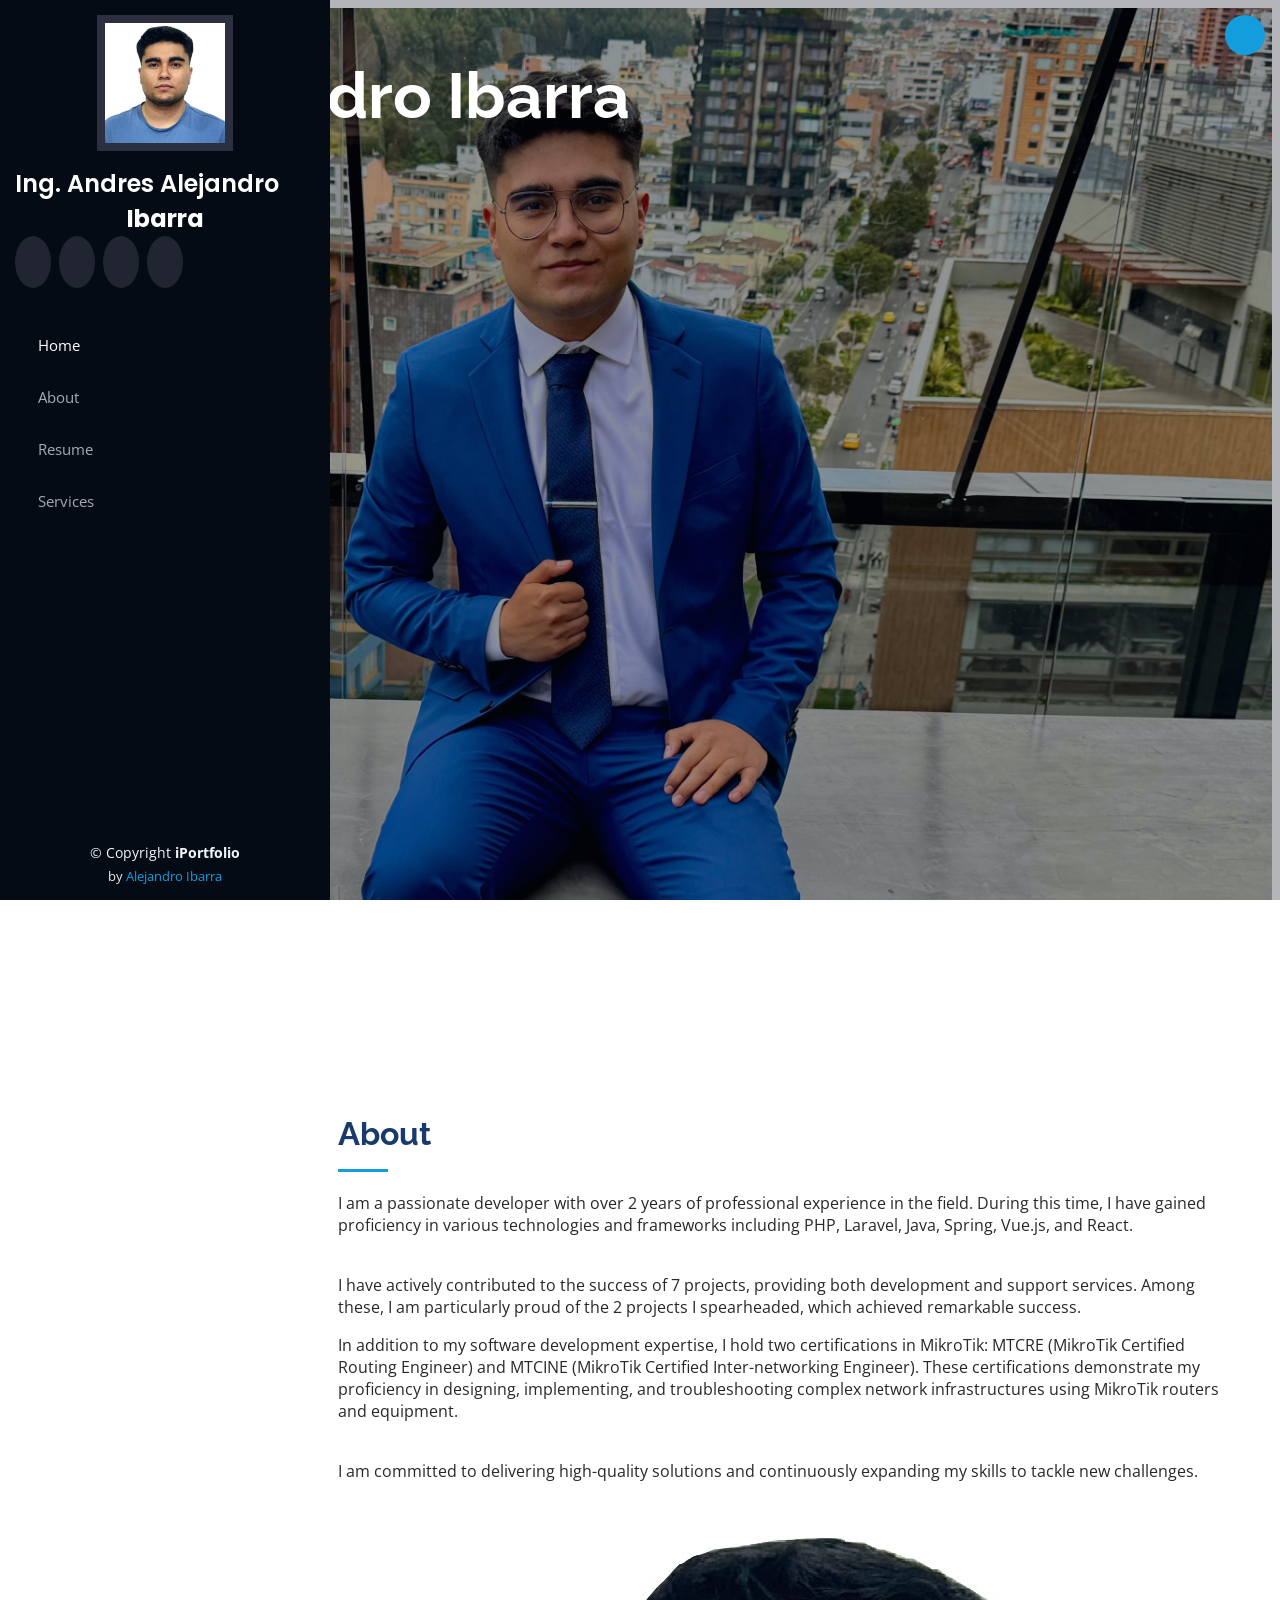
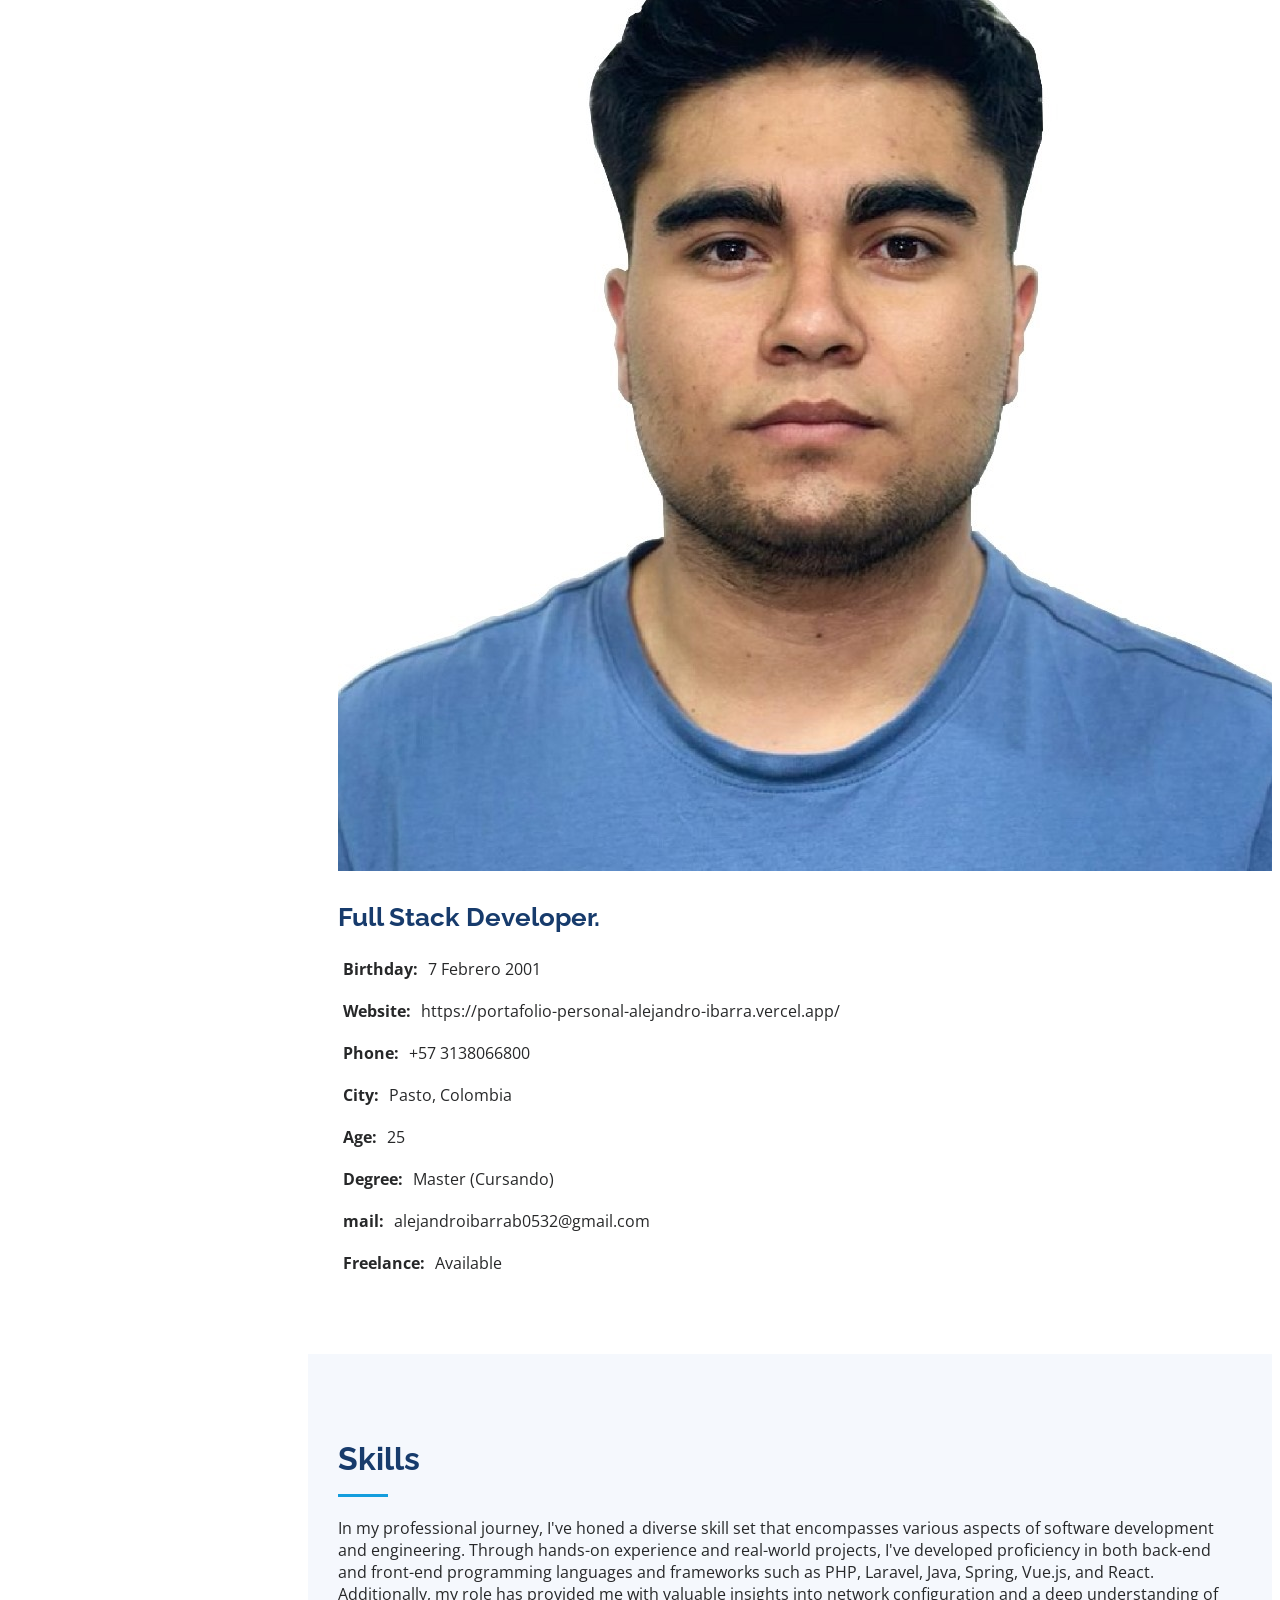
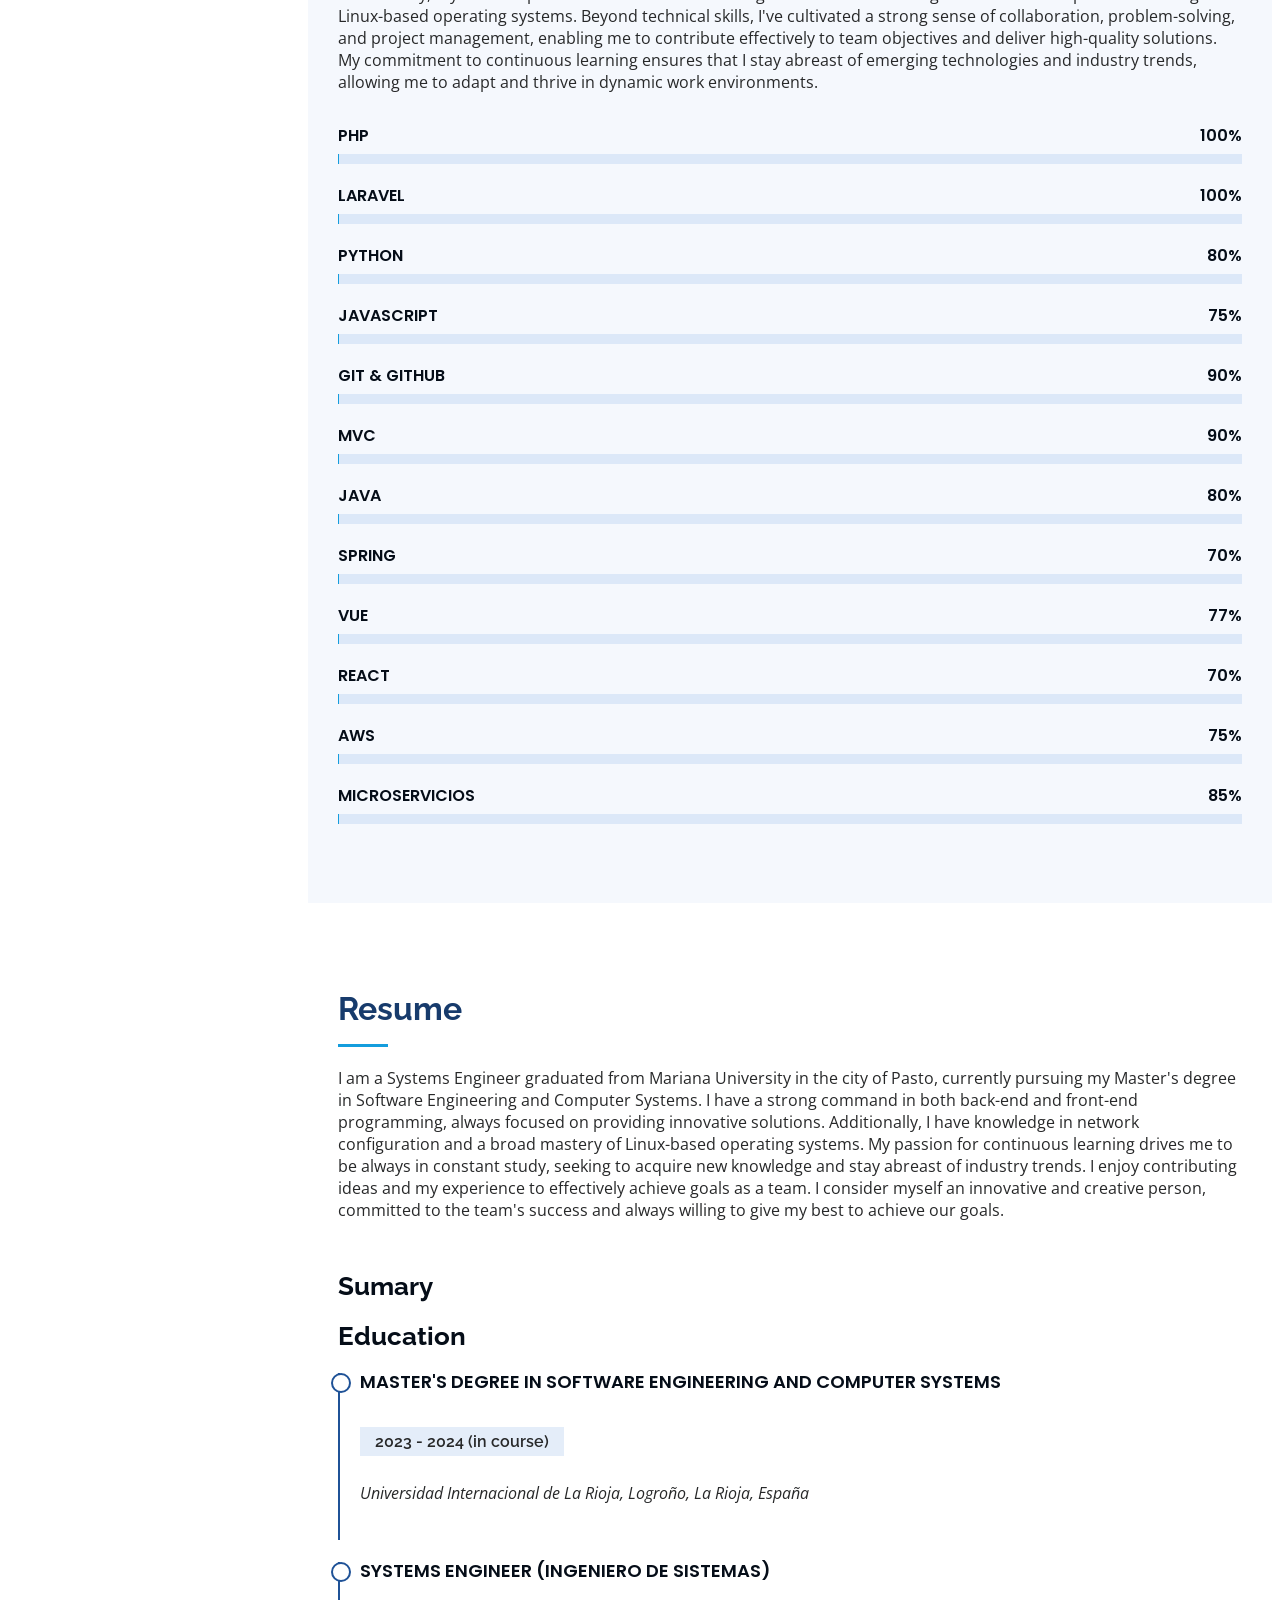
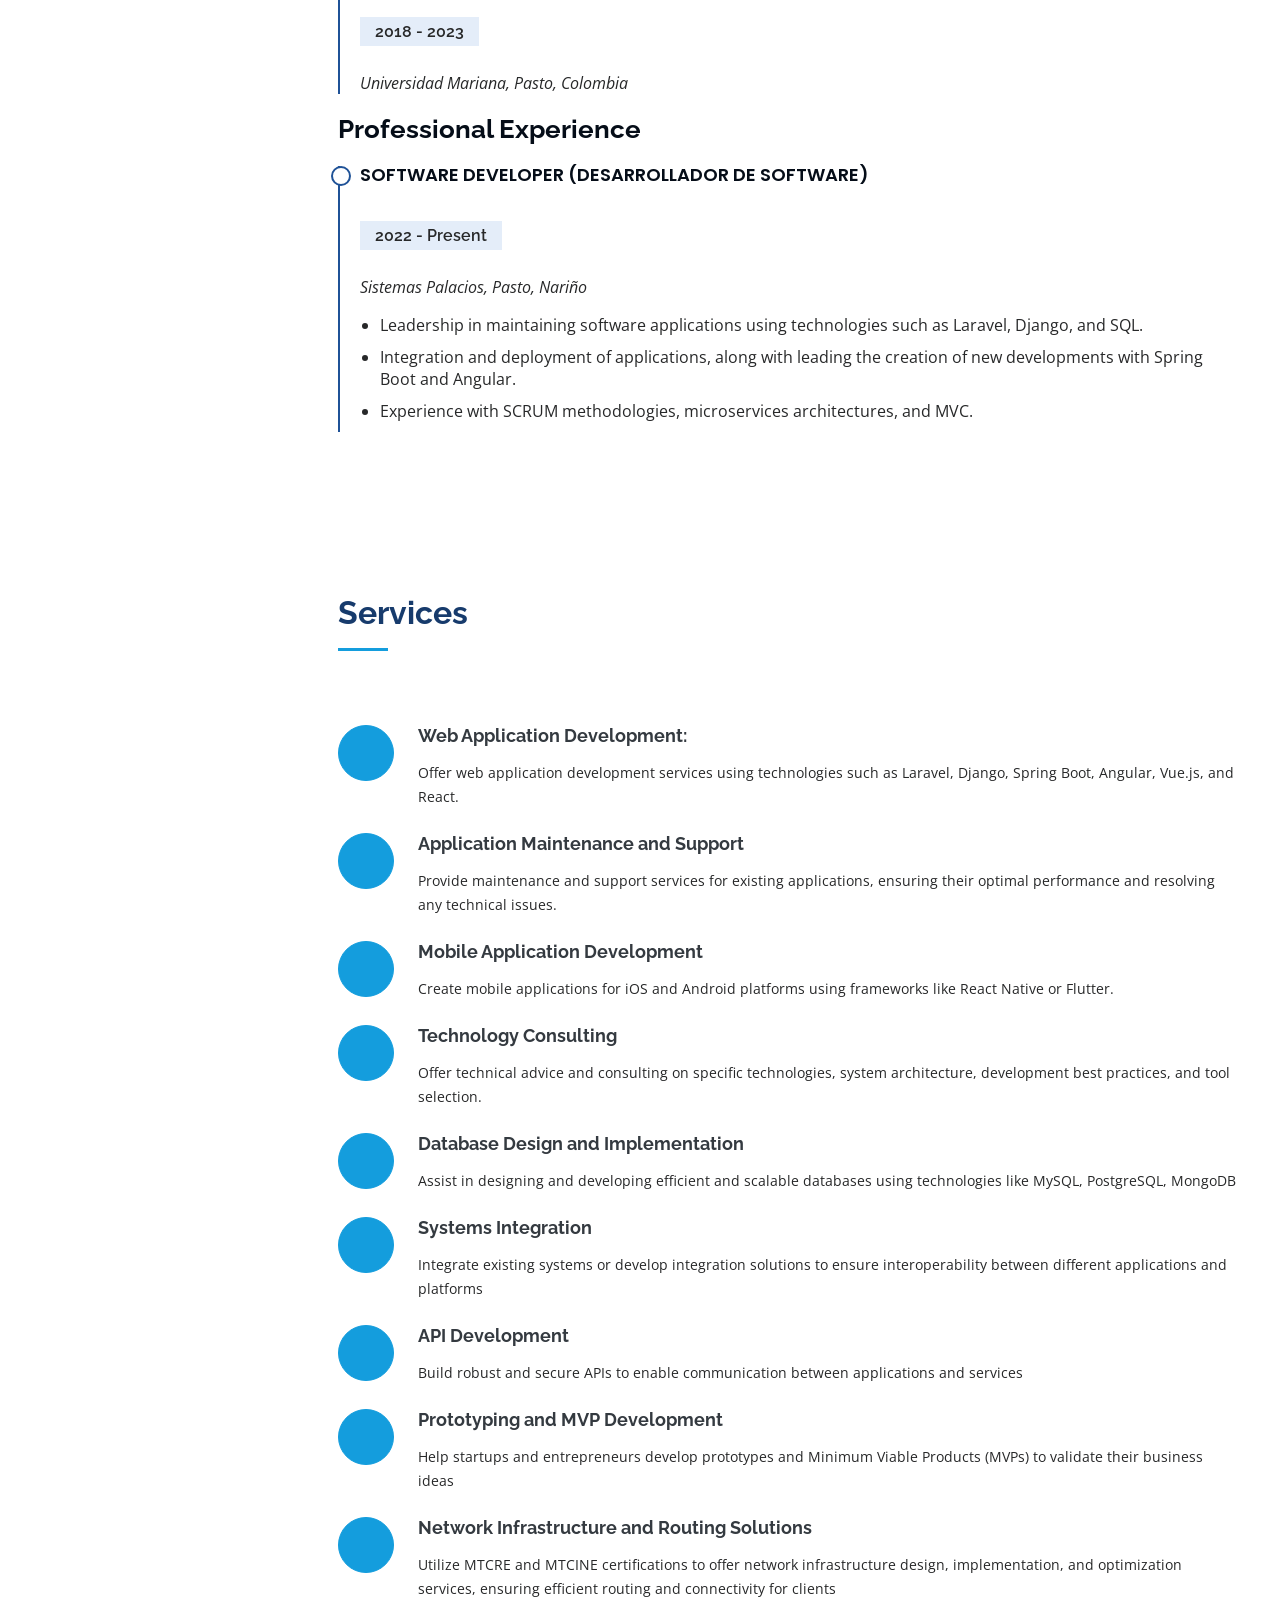
==== index.html @ dc4a52b1 "fix words in spanish, for example Systems Engineer and coment lorem impsum" ====
<!DOCTYPE html>
<html lang="en">

<head>
  <meta charset="utf-8">
  <meta content="width=device-width, initial-scale=1.0" name="viewport">

  <title>Andres Alejandro Ibarra</title>
  <meta content="Professional portfolio website for Alejandro Ibarra, showcasing his skills, experience, and services as a full-stack developer and freelancer." name="description">
  <meta content="Alejandro Ibarra, developer, freelancer, full-stack developer, software engineer, web development, mobile app development, Laravel, Django, Spring Boot, Angular, Vue.js, React, MySQL, PostgreSQL, MongoDB, network infrastructure, MTCRE, MTCINE" name="keywords">

  <!-- Favicons -->
  <link href="assets/img/favicon2.png" rel="icon">
  <link href="assets/img/apple-touch-icon.png" rel="apple-touch-icon">

  <!-- Google Fonts -->
  <link href="https://fonts.googleapis.com/css?family=Open+Sans:300,300i,400,400i,600,600i,700,700i|Raleway:300,300i,400,400i,500,500i,600,600i,700,700i|Poppins:300,300i,400,400i,500,500i,600,600i,700,700i" rel="stylesheet">

  <!-- Vendor CSS Files -->
  <link href="assets/vendor/aos/aos.css" rel="stylesheet">
  <link href="assets/vendor/bootstrap/css/bootstrap.min.css" rel="stylesheet">
  <link href="assets/vendor/bootstrap-icons/bootstrap-icons.css" rel="stylesheet">
  <link href="assets/vendor/boxicons/css/boxicons.min.css" rel="stylesheet">
  <link href="assets/vendor/glightbox/css/glightbox.min.css" rel="stylesheet">
  <link href="assets/vendor/swiper/swiper-bundle.min.css" rel="stylesheet">

  <!-- Template Main CSS File -->
  <link href="assets/css/style.css" rel="stylesheet">

  <!-- =======================================================
  * Template Name: iPortfolio
  * Updated: Jan 29 2024 with Bootstrap v5.3.2
  * Template URL: https://bootstrapmade.com/iportfolio-bootstrap-portfolio-websites-template/
  * Author: BootstrapMade.com
  * License: https://bootstrapmade.com/license/
  ======================================================== -->
</head>

<body>

  <!-- ======= Mobile nav toggle button ======= -->
  <i class="bi bi-list mobile-nav-toggle d-xl-none"></i>

  <!-- ======= Header ======= -->
  <header id="header">
    <div class="d-flex flex-column">

      <div class="profile">
        <img src="assets/img/profile-img.jpeg" alt="" class="img-fluid rounded-circle" >
        <h1 class="text-light"><a href="index.html">Ing. Andres Alejandro <strong>Ibarra</strong></a></h1>
        <div class="social-links mt-3 text-center">
          <!--links redes sociales-->
          <a href="https://www.facebook.com/alejoibarra0532/" class="facebook" target="_blank"><i class="bx bxl-facebook"></i></a>
          <a href="https://www.instagram.com/alejo_ibarra0532/" class="instagram" target="_blank"><i class="bx bxl-instagram"></i></a>
          <a href="https://wa.me/+573138066800" class="google-plus" target="_blank"><i class="bx bxl-whatsapp"></i></a>
          <a href="https://www.linkedin.com/in/andres-alejandro-ibarra-488a13262/" class="linkedin" target="_blank"><i class="bx bxl-linkedin"></i></a>
        </div>
      </div>

      <nav id="navbar" class="nav-menu navbar">
        <ul>
          <li><a href="#hero" class="nav-link scrollto active"><i class="bx bx-home"></i> <span>Home</span></a></li>
          <li><a href="#about" class="nav-link scrollto"><i class="bx bx-user"></i> <span>About</span></a></li>
          <li><a href="#resume" class="nav-link scrollto"><i class="bx bx-file-blank"></i> <span>Resume</span></a></li>

          <li><a href="#services" class="nav-link scrollto"><i class="bx bx-server"></i> <span>Services</span></a></li>

        </ul>
      </nav><!-- .nav-menu -->
    </div>
  </header><!-- End Header -->

  <!-- ======= Hero Section ======= -->
  <section id="hero" class="d-flex flex-column justify-content-center align-items-center">
    <div class="hero-container" data-aos="fade-in">
      <h1> Ing. Alejandro Ibarra</h1>
      <p>i am: <span class="typed" data-typed-items="Systems Engineer, Full Stack Developer, Freelancer, Master Ing Software"></span></p>
    </div>
  </section><!-- End Hero -->

  <main id="main">

    <!-- ======= About Section ======= -->
    <section id="about" class="about">
      <div class="container">

        <div class="section-title">
          <h2>About</h2>
          <p>I am a passionate developer with over 2 years of professional experience in the field. During this time, I have gained proficiency in various technologies and frameworks including PHP, Laravel, Java, Spring, Vue.js, and React.</p>
          <br>
          <p>I have actively contributed to the success of 7 projects, providing both development and support services. Among these, I am particularly proud of the 2 projects I spearheaded, which achieved remarkable success.</p>
          <p>In addition to my software development expertise, I hold two certifications in MikroTik: MTCRE (MikroTik Certified Routing Engineer) and MTCINE (MikroTik Certified Inter-networking Engineer). These certifications demonstrate my proficiency in designing, implementing, and troubleshooting complex network infrastructures using MikroTik routers and equipment.</p>

          <br>
          <p>I am committed to delivering high-quality solutions and continuously expanding my skills to tackle new challenges.</p>

        </div>

        <div class="row">
          <div class="col-lg-4" data-aos="fade-right">
            <img src="assets/img/profile-img.jpeg" class="img-fluid" alt="">
          </div>
          <div class="col-lg-8 pt-4 pt-lg-0 content" data-aos="fade-left">
            <h3>Full Stack Developer.</h3>
            <p class="fst-italic">

            <div class="row">
              <div class="col-lg-6">
                <ul>
                  <li><i class="bi bi-chevron-right"></i> <strong>Birthday:</strong> <span>7 Febrero 2001</span></li>
                  <li><i class="bi bi-chevron-right"></i> <strong>Website:</strong> <span>https://portafolio-personal-alejandro-ibarra.vercel.app/</span></li>
                  <li><i class="bi bi-chevron-right"></i> <strong>Phone:</strong> <span>+57 3138066800</span></li>
                  <li><i class="bi bi-chevron-right"></i> <strong>City:</strong> <span>Pasto, Colombia</span></li>
                </ul>
              </div>
              <div class="col-lg-6">
                <ul>
                  <li><i class="bi bi-chevron-right"></i> <strong>Age:</strong> <span id="age"></span></li>
                  <li><i class="bi bi-chevron-right"></i> <strong>Degree:</strong> <span>Master (Cursando)</span></li>
                  <li><i class="bi bi-chevron-right"></i> <strong>mail:</strong> <span>alejandroibarrab0532@gmail.com</span></li>
                  <li><i class="bi bi-chevron-right"></i> <strong>Freelance:</strong> <span>Available</span></li>
                </ul>
              </div>
            </div>
<!--            <p>
              Officiis eligendi itaque labore et dolorum mollitia officiis optio vero. Quisquam sunt adipisci omnis et ut. Nulla accusantium dolor incidunt officia tempore. Et eius omnis.
              Cupiditate ut dicta maxime officiis quidem quia. Sed et consectetur qui quia repellendus itaque neque. Aliquid amet quidem ut quaerat cupiditate. Ab et eum qui repellendus omnis culpa magni laudantium dolores.
            </p>-->
          </div>
        </div>

      </div>
    </section><!-- End About Section -->



    <!-- ======= Skills Section ======= -->
    <section id="skills" class="skills section-bg">
      <div class="container">

        <div class="section-title">
          <h2>Skills</h2>
          <p>In my professional journey, I've honed a diverse skill set that encompasses various aspects of software development and engineering. Through hands-on experience and real-world projects, I've developed proficiency in both back-end and front-end programming languages and frameworks such as PHP, Laravel, Java, Spring, Vue.js, and React. Additionally, my role has provided me with valuable insights into network configuration and a deep understanding of Linux-based operating systems. Beyond technical skills, I've cultivated a strong sense of collaboration, problem-solving, and project management, enabling me to contribute effectively to team objectives and deliver high-quality solutions. My commitment to continuous learning ensures that I stay abreast of emerging technologies and industry trends, allowing me to adapt and thrive in dynamic work environments.</p>
        </div>

        <div class="row skills-content">

          <div class="col-lg-6" data-aos="fade-up">

            <div class="progress">
              <span class="skill">PHP <i class="val">100%</i></span>
              <div class="progress-bar-wrap">
                <div class="progress-bar" role="progressbar" aria-valuenow="100" aria-valuemin="0" aria-valuemax="100"></div>
              </div>
            </div>

            <div class="progress">
              <span class="skill">Laravel <i class="val">100%</i></span>
              <div class="progress-bar-wrap">
                <div class="progress-bar" role="progressbar" aria-valuenow="100" aria-valuemin="0" aria-valuemax="100"></div>
              </div>
            </div>
            <div class="progress">
              <span class="skill">Python <i class="val">80%</i></span>
              <div class="progress-bar-wrap">
                <div class="progress-bar" role="progressbar" aria-valuenow="80" aria-valuemin="0" aria-valuemax="100"></div>
              </div>
            </div>

            <div class="progress">
              <span class="skill">JavaScript <i class="val">75%</i></span>
              <div class="progress-bar-wrap">
                <div class="progress-bar" role="progressbar" aria-valuenow="75" aria-valuemin="0" aria-valuemax="100"></div>
              </div>
            </div>

            <div class="progress">
              <span class="skill">GIT & GITHUB <i class="val">90%</i></span>
              <div class="progress-bar-wrap">
                <div class="progress-bar" role="progressbar" aria-valuenow="90" aria-valuemin="0" aria-valuemax="100"></div>
              </div>
            </div>

            <div class="progress">
              <span class="skill">MVC  <i class="val">90%</i></span>
              <div class="progress-bar-wrap">
                <div class="progress-bar" role="progressbar" aria-valuenow="90" aria-valuemin="0" aria-valuemax="100"></div>
              </div>
            </div>


          </div>

          <div class="col-lg-6" data-aos="fade-up" data-aos-delay="100">

            <div class="progress">
              <span class="skill">Java <i class="val">80%</i></span>
              <div class="progress-bar-wrap">
                <div class="progress-bar" role="progressbar" aria-valuenow="80" aria-valuemin="0" aria-valuemax="100"></div>
              </div>
            </div>

            <div class="progress">
              <span class="skill">Spring <i class="val">70%</i></span>
              <div class="progress-bar-wrap">
                <div class="progress-bar" role="progressbar" aria-valuenow="70" aria-valuemin="0" aria-valuemax="100"></div>
              </div>
            </div>

            <div class="progress">
              <span class="skill">VUE <i class="val">77%</i></span>
              <div class="progress-bar-wrap">
                <div class="progress-bar" role="progressbar" aria-valuenow="77" aria-valuemin="0" aria-valuemax="100"></div>
              </div>
            </div>

            <div class="progress">
              <span class="skill">React <i class="val">70%</i></span>
              <div class="progress-bar-wrap">
                <div class="progress-bar" role="progressbar" aria-valuenow="70" aria-valuemin="0" aria-valuemax="100"></div>
              </div>
            </div>

            <div class="progress">
              <span class="skill">AWS <i class="val">75%</i></span>
              <div class="progress-bar-wrap">
                <div class="progress-bar" role="progressbar" aria-valuenow="75" aria-valuemin="0" aria-valuemax="100"></div>
              </div>
            </div>

            <div class="progress">
              <span class="skill">Microservicios <i class="val">85%</i></span>
              <div class="progress-bar-wrap">
                <div class="progress-bar" role="progressbar" aria-valuenow="85" aria-valuemin="0" aria-valuemax="100"></div>
              </div>
            </div>


          </div>

        </div>

      </div>
    </section><!-- End Skills Section -->

    <!-- ======= Resume Section ======= -->
    <section id="resume" class="resume">
      <div class="container">

        <div class="section-title">
          <h2>Resume</h2>
          <p>I am a Systems Engineer graduated from Mariana University in the city of Pasto, currently pursuing my Master's degree in Software Engineering and Computer Systems. I have a strong command in both back-end and front-end programming, always focused on providing innovative solutions. Additionally, I have knowledge in network configuration and a broad mastery of Linux-based operating systems. My passion for continuous learning drives me to be always in constant study, seeking to acquire new knowledge and stay abreast of industry trends. I enjoy contributing ideas and my experience to effectively achieve goals as a team. I consider myself an innovative and creative person, committed to the team's success and always willing to give my best to achieve our goals.</p>
        </div>

        <div class="row">
          <div class="col-lg-6" data-aos="fade-up">
            <h3 class="resume-title">Sumary</h3>

            <h3 class="resume-title">Education</h3>
            <div class="resume-item">
              <h4>Master's degree in Software Engineering and Computer Systems</h4>
              <h5>2023 - 2024 (in course)</h5>
              <p><em>Universidad Internacional de La Rioja, Logroño, La Rioja, España</em></p>
<!--
              <p>Qui deserunt veniam. Et sed aliquam labore tempore sed quisquam iusto autem sit. Ea vero voluptatum qui ut dignissimos deleniti nerada porti sand markend</p>
-->
            </div>
            <div class="resume-item">
              <h4>Systems Engineer (Ingeniero de Sistemas)</h4>
              <h5>2018 - 2023</h5>
              <p><em>Universidad Mariana, Pasto, Colombia</em></p>
<!--
              <p>Quia nobis sequi est occaecati aut. Repudiandae et iusto quae reiciendis et quis Eius vel ratione eius unde vitae rerum voluptates asperiores voluptatem Earum molestiae consequatur neque etlon sader mart dila</p>
-->
            </div>
          </div>
          <div class="col-lg-6" data-aos="fade-up" data-aos-delay="100">
            <h3 class="resume-title">Professional Experience</h3>
            <div class="resume-item">
              <h4>software developer (Desarrollador de Software) </h4>
              <h5>2022 - Present</h5>
              <p><em>Sistemas Palacios, Pasto, Nariño </em></p>
              <ul>
                <li>Leadership in maintaining software applications using technologies such as Laravel, Django, and SQL.</li>
                <li>Integration and deployment of applications, along with leading the creation of new developments with Spring Boot and Angular.</li>
                <li>Experience with SCRUM methodologies, microservices architectures, and MVC.</li>
              </ul>

            </div>
<!--            <div class="resume-item">
              <h4>Graphic design specialist</h4>
              <h5>2017 - 2018</h5>
              <p><em>Stepping Stone Advertising, New York, NY</em></p>
              <ul>
                <li>Developed numerous marketing programs (logos, brochures,infographics, presentations, and advertisements).</li>
                <li>Managed up to 5 projects or tasks at a given time while under pressure</li>
                <li>Recommended and consulted with clients on the most appropriate graphic design</li>
                <li>Created 4+ design presentations and proposals a month for clients and account managers</li>
              </ul>
            </div>-->
          </div>
        </div>

      </div>
    </section><!-- End Resume Section -->


    <!-- ======= Services Section ======= -->
    <section id="services" class="services">
      <div class="container">

        <div class="section-title">
          <h2>Services</h2>
          <!--<p>Magnam dolores commodi suscipit. Necessitatibus eius consequatur ex aliquid fuga eum quidem. Sit sint consectetur velit. Quisquam quos quisquam cupiditate. Et nemo qui impedit suscipit alias ea. Quia fugiat sit in iste officiis commodi quidem hic quas.</p>-->
        </div>

        <div class="row">
          <div class="col-lg-4 col-md-6 icon-box" data-aos="fade-up">
            <div class="icon"><i class="bi bi-code-slash"></i></div>
            <h4 class="title"><a href="">Web Application Development:</a></h4>
            <p class="description">Offer web application development services using technologies such as Laravel, Django, Spring Boot, Angular, Vue.js, and React.</p>
          </div>
          <div class="col-lg-4 col-md-6 icon-box" data-aos="fade-up" data-aos-delay="100">
            <div class="icon"><i class="bi bi-tools"></i></div>
            <h4 class="title"><a href="">Application Maintenance and Support</a></h4>
            <p class="description">Provide maintenance and support services for existing applications, ensuring their optimal performance and resolving any technical issues.</p>
          </div>
          <div class="col-lg-4 col-md-6 icon-box" data-aos="fade-up" data-aos-delay="200">
            <div class="icon"><i class="bi bi-phone"></i></div>
            <h4 class="title"><a href="">Mobile Application Development</a></h4>
            <p class="description">Create mobile applications for iOS and Android platforms using frameworks like React Native or Flutter.</p>
          </div>
          <div class="col-lg-4 col-md-6 icon-box" data-aos="fade-up" data-aos-delay="300">
            <div class="icon"><i class="bi bi-cpu"></i></div>
            <h4 class="title"><a href="">Technology Consulting</a></h4>
            <p class="description">Offer technical advice and consulting on specific technologies, system architecture, development best practices, and tool selection.</p>
          </div>
          <div class="col-lg-4 col-md-6 icon-box" data-aos="fade-up" data-aos-delay="400">
            <div class="icon"><i class="bi bi-database-fill-gear"></i></div>
            <h4 class="title"><a href="">Database Design and Implementation</a></h4>
            <p class="description">Assist in designing and developing efficient and scalable databases using technologies like MySQL, PostgreSQL, MongoDB</p>
          </div>
          <div class="col-lg-4 col-md-6 icon-box" data-aos="fade-up" data-aos-delay="500">
            <div class="icon"><i class="bi bi-hdd-rack"></i></div>
            <h4 class="title"><a href="">Systems Integration</a></h4>
            <p class="description">Integrate existing systems or develop integration solutions to ensure interoperability between different applications and platforms</p>
          </div>
          <div class="col-lg-4 col-md-6 icon-box" data-aos="fade-up" data-aos-delay="500">
            <div class="icon"><i class="bi bi-gear"></i></div>
            <h4 class="title"><a href="">API Development</a></h4>
            <p class="description">Build robust and secure APIs to enable communication between applications and services</p>
          </div>
          <div class="col-lg-4 col-md-6 icon-box" data-aos="fade-up" data-aos-delay="500">
            <div class="icon"><i class="bi bi-file-earmark-code"></i></div>
            <h4 class="title"><a href="">Prototyping and MVP Development</a></h4>
            <p class="description">Help startups and entrepreneurs develop prototypes and Minimum Viable Products (MVPs) to validate their business ideas</p>
          </div>
          <div class="col-lg-4 col-md-6 icon-box" data-aos="fade-up" data-aos-delay="500">
            <div class="icon"><i class="bi bi-bezier"></i></div>
            <h4 class="title"><a href="">Network Infrastructure and Routing Solutions</a></h4>
            <p class="description">Utilize MTCRE and MTCINE certifications to offer network infrastructure design, implementation, and optimization services, ensuring efficient routing and connectivity for clients</p>
          </div>
        </div>

      </div>
    </section><!-- End Services Section -->


  </main><!-- End #main -->

  <!-- ======= Footer ======= -->
  <footer id="footer">
    <div class="container">
      <div class="copyright">
        &copy; Copyright <strong><span>iPortfolio</span></strong>
      </div>
      <div class="credits">
        <!-- All the links in the footer should remain intact. -->
        <!-- You can delete the links only if you purchased the pro version. -->
        <!-- Licensing information: https://bootstrapmade.com/license/ -->
        <!-- Purchase the pro version with working PHP/AJAX contact form: https://bootstrapmade.com/iportfolio-bootstrap-portfolio-websites-template/ -->
         by <a href="#">Alejandro Ibarra</a>
      </div>
    </div>
  </footer><!-- End  Footer -->

  <a href="#" class="back-to-top d-flex align-items-center justify-content-center"><i class="bi bi-arrow-up-short"></i></a>

  <!-- Vendor JS Files -->
  <script src="assets/vendor/purecounter/purecounter_vanilla.js"></script>
  <script src="assets/vendor/aos/aos.js"></script>
  <script src="assets/vendor/bootstrap/js/bootstrap.bundle.min.js"></script>
  <script src="assets/vendor/glightbox/js/glightbox.min.js"></script>
  <script src="assets/vendor/isotope-layout/isotope.pkgd.min.js"></script>
  <script src="assets/vendor/swiper/swiper-bundle.min.js"></script>
  <script src="assets/vendor/typed.js/typed.umd.js"></script>
  <script src="assets/vendor/waypoints/noframework.waypoints.js"></script>
  <script src="assets/vendor/php-email-form/validate.js"></script>

  <!-- Template Main JS File -->
  <script src="assets/js/main.js"></script>
  <script src="assets/js/operations.js"></script>


</body>

</html>
---- assets/css/style.css ----
/**
* Template Name: iPortfolio
* Updated: Jan 29 2024 with Bootstrap v5.3.2
* Template URL: https://bootstrapmade.com/iportfolio-bootstrap-portfolio-websites-template/
* Author: BootstrapMade.com
* License: https://bootstrapmade.com/license/
*/

/*--------------------------------------------------------------
# General
--------------------------------------------------------------*/
body {
  font-family: "Open Sans", sans-serif;
  color: #272829;
}

a {
  color: #149ddd;
  text-decoration: none;
}

a:hover {
  color: #37b3ed;
  text-decoration: none;
}

h1,
h2,
h3,
h4,
h5,
h6 {
  font-family: "Raleway", sans-serif;
}

/*--------------------------------------------------------------
# Back to top button
--------------------------------------------------------------*/
.back-to-top {
  position: fixed;
  visibility: hidden;
  opacity: 0;
  right: 15px;
  bottom: 15px;
  z-index: 996;
  background: #149ddd;
  width: 40px;
  height: 40px;
  border-radius: 50px;
  transition: all 0.4s;
}

.back-to-top i {
  font-size: 28px;
  color: #fff;
  line-height: 0;
}

.back-to-top:hover {
  background: #2eafec;
  color: #fff;
}

.back-to-top.active {
  visibility: visible;
  opacity: 1;
}

/*--------------------------------------------------------------
# Header
--------------------------------------------------------------*/
#header {
  position: fixed;
  top: 0;
  left: 0;
  bottom: 0;
  width: 300px;
  transition: all ease-in-out 0.5s;
  z-index: 9997;
  transition: all 0.5s;
  padding: 0 15px;
  background: #040b14;
  overflow-y: auto;
}



#header .profile img {
  margin: 15px auto;
  display: block;
  width: 120px;
  border: 8px solid #2c2f3f;

}

#header .profile h1 {
  font-size: 24px;
  margin: 0;
  padding: 0;
  font-weight: 600;
  -moz-text-align-last: center;
  text-align-last: center;
  font-family: "Poppins", sans-serif;

}

#header .profile h1 a,
#header .profile h1 a:hover {
  color: #fff;
  text-decoration: none;
}

#header .profile .social-links a {
  font-size: 18px;
  display: inline-block;
  background: #212431;
  color: #fff;
  line-height: 1;
  padding: 8px 0;
  margin-right: 4px;
  border-radius: 50%;
  text-align: center;
  width: 36px;
  height: 36px;
  transition: 0.3s;

}

#header .profile .social-links a:hover {
  background: #149ddd;
  color: #fff;
  text-decoration: none;
}

#main {
  margin-left: 300px;
}

.container,
.container-fluid {
  padding-left: 30px;
  padding-right: 30px;
}

@media (max-width: 1199px) {
  #header {
    left: -300px;
  }

  #main {
    margin-left: 0;
  }

  .container,
  .container-fluid {
    padding-left: 12px;
    padding-right: 12px;
  }
}

/*--------------------------------------------------------------
# Navigation Menu
--------------------------------------------------------------*/
/* Desktop Navigation */
.nav-menu {
  padding: 30px 0 0 0;
}

.nav-menu * {
  margin: 0;
  padding: 0;
  list-style: none;
}

.nav-menu>ul>li {
  position: relative;
  white-space: nowrap;
}

.nav-menu a,
.nav-menu a:focus {
  display: flex;
  align-items: center;
  color: #a8a9b4;
  padding: 12px 15px;
  margin-bottom: 8px;
  transition: 0.3s;
  font-size: 15px;
}

.nav-menu a i,
.nav-menu a:focus i {
  font-size: 24px;
  padding-right: 8px;
  color: #6f7180;
}

.nav-menu a:hover,
.nav-menu .active,
.nav-menu .active:focus,
.nav-menu li:hover>a {
  text-decoration: none;
  color: #fff;
}

.nav-menu a:hover i,
.nav-menu .active i,
.nav-menu .active:focus i,
.nav-menu li:hover>a i {
  color: #149ddd;
}

/* Mobile Navigation */
.mobile-nav-toggle {
  position: fixed;
  right: 15px;
  top: 15px;
  z-index: 9998;
  border: 0;
  font-size: 24px;
  transition: all 0.4s;
  outline: none !important;
  background-color: #149ddd;
  color: #fff;
  width: 40px;
  height: 40px;
  display: inline-flex;
  align-items: center;
  justify-content: center;
  line-height: 0;
  border-radius: 50px;
  cursor: pointer;
}

.mobile-nav-active {
  overflow: hidden;
}

.mobile-nav-active #header {
  left: 0;
}

/*--------------------------------------------------------------
# Hero Section
--------------------------------------------------------------*/
#hero {
  width: 100%;
  height: 100vh;
  background: url("../img/hero-bg.jpeg") top center;
  background-size: cover;

}

#hero:before {
  content: "";
  background: rgba(5, 13, 24, 0.3);
  position: absolute;
  bottom: 0;
  top: 0;
  left: 0;
  right: 0;
  z-index: 1;
}

#hero .hero-container {
  position: relative;
  z-index: 2;
  min-width: 300px;
}

#hero h1 {
  margin: 0 0 10px 0;
  font-size: 64px;
  font-weight: 700;
  line-height: 56px;
  color: #fff;
}

#hero p {
  color: #fff;
  margin-bottom: 50px;
  font-size: 26px;
  font-family: "Poppins", sans-serif;
}

#hero p span {
  color: #fff;
  padding-bottom: 4px;
  letter-spacing: 1px;
  border-bottom: 3px solid #149ddd;
}

@media (min-width: 1024px) {
  #hero {
    background-attachment: fixed;
  }
}

@media (max-width: 768px) {
  #hero h1 {
    font-size: 28px;
    line-height: 36px;
  }

  #hero h2 {
    font-size: 18px;
    line-height: 24px;
    margin-bottom: 30px;
  }
}

/*--------------------------------------------------------------
# Sections General
--------------------------------------------------------------*/
section {
  padding: 60px 0;
  overflow: hidden;
}

.section-bg {
  background: #f5f8fd;
}

.section-title {
  padding-bottom: 30px;
}

.section-title h2 {
  font-size: 32px;
  font-weight: bold;
  margin-bottom: 20px;
  padding-bottom: 20px;
  position: relative;
  color: #173b6c;
}

.section-title h2::after {
  content: "";
  position: absolute;
  display: block;
  width: 50px;
  height: 3px;
  background: #149ddd;
  bottom: 0;
  left: 0;
}

.section-title p {
  margin-bottom: 0;
}

/*--------------------------------------------------------------
# About
--------------------------------------------------------------*/
.about .content h3 {
  font-weight: 700;
  font-size: 26px;
  color: #173b6c;
}

.about .content ul {
  list-style: none;
  padding: 0;
}

.about .content ul li {
  margin-bottom: 20px;
  display: flex;
  align-items: center;
}

.about .content ul strong {
  margin-right: 10px;
}

.about .content ul i {
  font-size: 16px;
  margin-right: 5px;
  color: #149ddd;
  line-height: 0;
}

.about .content p:last-child {
  margin-bottom: 0;
}

/*--------------------------------------------------------------
# Facts
--------------------------------------------------------------*/
.facts {
  padding-bottom: 30px;
}

.facts .count-box {
  padding: 30px;
  width: 100%;
}

.facts .count-box i {
  display: block;
  font-size: 44px;
  color: #149ddd;
  float: left;
  line-height: 0;
}

.facts .count-box span {
  font-size: 48px;
  line-height: 40px;
  display: block;
  font-weight: 700;
  color: #050d18;
  margin-left: 60px;
}

.facts .count-box p {
  padding: 15px 0 0 0;
  margin: 0 0 0 60px;
  font-family: "Raleway", sans-serif;
  font-size: 14px;
  color: #122f57;
}

.facts .count-box a {
  font-weight: 600;
  display: block;
  margin-top: 20px;
  color: #122f57;
  font-size: 15px;
  font-family: "Poppins", sans-serif;
  transition: ease-in-out 0.3s;
}

.facts .count-box a:hover {
  color: #1f5297;
}

/*--------------------------------------------------------------
# Akills
--------------------------------------------------------------*/
.skills .progress {
  height: 60px;
  display: block;
  background: none;
  border-radius: 0;
}

.skills .progress .skill {
  padding: 0;
  margin: 0 0 6px 0;
  text-transform: uppercase;
  display: block;
  font-weight: 600;
  font-family: "Poppins", sans-serif;
  color: #050d18;
}

.skills .progress .skill .val {
  float: right;
  font-style: normal;
}

.skills .progress-bar-wrap {
  background: #dce8f8;
  height: 10px;
}

.skills .progress-bar {
  width: 1px;
  height: 10px;
  transition: 0.9s;
  background-color: #149ddd;
}

/*--------------------------------------------------------------
# Resume
--------------------------------------------------------------*/
.resume .resume-title {
  font-size: 26px;
  font-weight: 700;
  margin-top: 20px;
  margin-bottom: 20px;
  color: #050d18;
}

.resume .resume-item {
  padding: 0 0 20px 20px;
  margin-top: -2px;
  border-left: 2px solid #1f5297;
  position: relative;
}

.resume .resume-item h4 {
  line-height: 18px;
  font-size: 18px;
  font-weight: 600;
  text-transform: uppercase;
  font-family: "Poppins", sans-serif;
  color: #050d18;
  margin-bottom: 10px;
}

.resume .resume-item h5 {
  font-size: 16px;
  background: #e4edf9;
  padding: 5px 15px;
  display: inline-block;
  font-weight: 600;
  margin-bottom: 10px;
}

.resume .resume-item ul {
  padding-left: 20px;
}

.resume .resume-item ul li {
  padding-bottom: 10px;
}

.resume .resume-item:last-child {
  padding-bottom: 0;
}

.resume .resume-item::before {
  content: "";
  position: absolute;
  width: 16px;
  height: 16px;
  border-radius: 50px;
  left: -9px;
  top: 0;
  background: #fff;
  border: 2px solid #1f5297;
}

/*--------------------------------------------------------------
# Portfolio
--------------------------------------------------------------*/
.portfolio .portfolio-item {
  margin-bottom: 30px;
}

.portfolio #portfolio-flters {
  padding: 0;
  margin: 0 auto 35px auto;
  list-style: none;
  text-align: center;
  background: #fff;
  border-radius: 50px;
  padding: 2px 15px;
}

.portfolio #portfolio-flters li {
  cursor: pointer;
  display: inline-block;
  padding: 10px 15px 8px 15px;
  font-size: 14px;
  font-weight: 600;
  line-height: 1;
  text-transform: uppercase;
  color: #272829;
  margin-bottom: 5px;
  transition: all 0.3s ease-in-out;
}

.portfolio #portfolio-flters li:hover,
.portfolio #portfolio-flters li.filter-active {
  color: #149ddd;
}

.portfolio #portfolio-flters li:last-child {
  margin-right: 0;
}

.portfolio .portfolio-wrap {
  transition: 0.3s;
  position: relative;
  overflow: hidden;
  z-index: 1;
}

.portfolio .portfolio-wrap::before {
  content: "";
  background: rgba(255, 255, 255, 0.5);
  position: absolute;
  left: 0;
  right: 0;
  top: 0;
  bottom: 0;
  transition: all ease-in-out 0.3s;
  z-index: 2;
  opacity: 0;
}

.portfolio .portfolio-wrap .portfolio-links {
  opacity: 1;
  left: 0;
  right: 0;
  bottom: -60px;
  z-index: 3;
  position: absolute;
  transition: all ease-in-out 0.3s;
  display: flex;
  justify-content: center;
}

.portfolio .portfolio-wrap .portfolio-links a {
  color: #fff;
  font-size: 28px;
  text-align: center;
  background: rgba(20, 157, 221, 0.75);
  transition: 0.3s;
  width: 50%;
}

.portfolio .portfolio-wrap .portfolio-links a:hover {
  background: rgba(20, 157, 221, 0.95);
}

.portfolio .portfolio-wrap .portfolio-links a+a {
  border-left: 1px solid #37b3ed;
}

.portfolio .portfolio-wrap:hover::before {
  top: 0;
  left: 0;
  right: 0;
  bottom: 0;
  opacity: 1;
}

.portfolio .portfolio-wrap:hover .portfolio-links {
  opacity: 1;
  bottom: 0;
}

/*--------------------------------------------------------------
# Portfolio Details
--------------------------------------------------------------*/
.portfolio-details {
  padding-top: 40px;
}

.portfolio-details .portfolio-details-slider img {
  width: 100%;
}

.portfolio-details .portfolio-details-slider .swiper-pagination {
  margin-top: 20px;
  position: relative;
}

.portfolio-details .portfolio-details-slider .swiper-pagination .swiper-pagination-bullet {
  width: 12px;
  height: 12px;
  background-color: #fff;
  opacity: 1;
  border: 1px solid #149ddd;
}

.portfolio-details .portfolio-details-slider .swiper-pagination .swiper-pagination-bullet-active {
  background-color: #149ddd;
}

.portfolio-details .portfolio-info {
  padding: 30px;
  box-shadow: 0px 0 30px rgba(5, 13, 24, 0.08);
}

.portfolio-details .portfolio-info h3 {
  font-size: 22px;
  font-weight: 700;
  margin-bottom: 20px;
  padding-bottom: 20px;
  border-bottom: 1px solid #eee;
}

.portfolio-details .portfolio-info ul {
  list-style: none;
  padding: 0;
  font-size: 15px;
}

.portfolio-details .portfolio-info ul li+li {
  margin-top: 10px;
}

.portfolio-details .portfolio-description {
  padding-top: 30px;
}

.portfolio-details .portfolio-description h2 {
  font-size: 26px;
  font-weight: 700;
  margin-bottom: 20px;
}

.portfolio-details .portfolio-description p {
  padding: 0;
}

/*--------------------------------------------------------------
# Services
--------------------------------------------------------------*/
.services .icon-box {
  margin-bottom: 20px;
}

.services .icon {
  float: left;
  display: flex;
  align-items: center;
  justify-content: center;
  width: 54px;
  height: 54px;
  background: #149ddd;
  border-radius: 50%;
  transition: 0.5s;
  border: 1px solid #149ddd;
}

.services .icon i {
  color: #fff;
  font-size: 24px;
  line-height: 0;
}

.services .icon-box:hover .icon {
  background: #fff;
}

.services .icon-box:hover .icon i {
  color: #149ddd;
}

.services .title {
  margin-left: 80px;
  font-weight: 700;
  margin-bottom: 15px;
  font-size: 18px;
}

.services .title a {
  color: #343a40;
}

.services .title a:hover {
  color: #149ddd;
}

.services .description {
  margin-left: 80px;
  line-height: 24px;
  font-size: 14px;
}

/*--------------------------------------------------------------
# Testimonials
--------------------------------------------------------------*/
.testimonials .testimonials-carousel,
.testimonials .testimonials-slider {
  overflow: hidden;
}

.testimonials .testimonial-item {
  box-sizing: content-box;
  text-align: center;
  min-height: 320px;
}

.testimonials .testimonial-item .testimonial-img {
  width: 90px;
  border-radius: 50%;
  margin: 0 auto;
}

.testimonials .testimonial-item h3 {
  font-size: 18px;
  font-weight: bold;
  margin: 10px 0 5px 0;
  color: #111;
}

.testimonials .testimonial-item h4 {
  font-size: 14px;
  color: #999;
  margin: 0;
}

.testimonials .testimonial-item .quote-icon-left,
.testimonials .testimonial-item .quote-icon-right {
  color: #c3e8fa;
  font-size: 26px;
}

.testimonials .testimonial-item .quote-icon-left {
  display: inline-block;
  left: -5px;
  position: relative;
}

.testimonials .testimonial-item .quote-icon-right {
  display: inline-block;
  right: -5px;
  position: relative;
  top: 10px;
}

.testimonials .testimonial-item p {
  font-style: italic;
  margin: 0 15px 15px 15px;
  padding: 20px;
  background: #fff;
  position: relative;
  margin-bottom: 35px;
  border-radius: 6px;
  box-shadow: 0px 2px 15px rgba(0, 0, 0, 0.1);
}

.testimonials .testimonial-item p::after {
  content: "";
  width: 0;
  height: 0;
  border-top: 20px solid #fff;
  border-right: 20px solid transparent;
  border-left: 20px solid transparent;
  position: absolute;
  bottom: -20px;
  left: calc(50% - 20px);
}

.testimonials .swiper-pagination {
  margin-top: 20px;
  position: relative;
}

.testimonials .swiper-pagination .swiper-pagination-bullet {
  width: 12px;
  height: 12px;
  background-color: #fff;
  opacity: 1;
  border: 1px solid #149ddd;
}

.testimonials .swiper-pagination .swiper-pagination-bullet-active {
  background-color: #149ddd;
}

/*--------------------------------------------------------------
# Contact
--------------------------------------------------------------*/
.contact {
  padding-bottom: 130px;
}

.contact .info {
  padding: 30px;
  background: #fff;
  width: 100%;
  box-shadow: 0 0 24px 0 rgba(0, 0, 0, 0.12);
}

.contact .info i {
  font-size: 20px;
  color: #149ddd;
  float: left;
  width: 44px;
  height: 44px;
  background: #dff3fc;
  display: flex;
  justify-content: center;
  align-items: center;
  border-radius: 50px;
  transition: all 0.3s ease-in-out;
}

.contact .info h4 {
  padding: 0 0 0 60px;
  font-size: 22px;
  font-weight: 600;
  margin-bottom: 5px;
  color: #050d18;
}

.contact .info p {
  padding: 0 0 10px 60px;
  margin-bottom: 20px;
  font-size: 14px;
  color: #173b6c;
}

.contact .info .email p {
  padding-top: 5px;
}

.contact .info .social-links {
  padding-left: 60px;
}

.contact .info .social-links a {
  font-size: 18px;
  display: inline-block;
  background: #333;
  color: #fff;
  line-height: 1;
  padding: 8px 0;
  border-radius: 50%;
  text-align: center;
  width: 36px;
  height: 36px;
  transition: 0.3s;
  margin-right: 10px;
}

.contact .info .social-links a:hover {
  background: #149ddd;
  color: #fff;
}

.contact .info .email:hover i,
.contact .info .address:hover i,
.contact .info .phone:hover i {
  background: #149ddd;
  color: #fff;
}

.contact .php-email-form {
  width: 100%;
  padding: 30px;
  background: #fff;
  box-shadow: 0 0 24px 0 rgba(0, 0, 0, 0.12);
}

.contact .php-email-form .form-group {
  padding-bottom: 8px;
}

.contact .php-email-form .validate {
  display: none;
  color: red;
  margin: 0 0 15px 0;
  font-weight: 400;
  font-size: 13px;
}

.contact .php-email-form .error-message {
  display: none;
  color: #fff;
  background: #ed3c0d;
  text-align: left;
  padding: 15px;
  font-weight: 600;
}

.contact .php-email-form .error-message br+br {
  margin-top: 25px;
}

.contact .php-email-form .sent-message {
  display: none;
  color: #fff;
  background: #18d26e;
  text-align: center;
  padding: 15px;
  font-weight: 600;
}

.contact .php-email-form .loading {
  display: none;
  background: #fff;
  text-align: center;
  padding: 15px;
}

.contact .php-email-form .loading:before {
  content: "";
  display: inline-block;
  border-radius: 50%;
  width: 24px;
  height: 24px;
  margin: 0 10px -6px 0;
  border: 3px solid #18d26e;
  border-top-color: #eee;
  animation: animate-loading 1s linear infinite;
}

.contact .php-email-form .form-group {
  margin-bottom: 15px;
}

.contact .php-email-form label {
  padding-bottom: 8px;
}

.contact .php-email-form input,
.contact .php-email-form textarea {
  border-radius: 0;
  box-shadow: none;
  font-size: 14px;
}

.contact .php-email-form input {
  height: 44px;
}

.contact .php-email-form textarea {
  padding: 10px 15px;
}

.contact .php-email-form button[type=submit] {
  background: #149ddd;
  border: 0;
  padding: 10px 24px;
  color: #fff;
  transition: 0.4s;
  border-radius: 4px;
}

.contact .php-email-form button[type=submit]:hover {
  background: #37b3ed;
}

@keyframes animate-loading {
  0% {
    transform: rotate(0deg);
  }

  100% {
    transform: rotate(360deg);
  }
}

/*--------------------------------------------------------------
# Breadcrumbs
--------------------------------------------------------------*/
.breadcrumbs {
  padding: 20px 0;
  background: #f9f9f9;
}

.breadcrumbs h2 {
  font-size: 26px;
  font-weight: 300;
}

.breadcrumbs ol {
  display: flex;
  flex-wrap: wrap;
  list-style: none;
  padding: 0;
  margin: 0;
  font-size: 15px;
}

.breadcrumbs ol li+li {
  padding-left: 10px;
}

.breadcrumbs ol li+li::before {
  display: inline-block;
  padding-right: 10px;
  color: #0e2442;
  content: "/";
}

@media (max-width: 768px) {
  .breadcrumbs .d-flex {
    display: block !important;
  }

  .breadcrumbs ol {
    display: block;
  }

  .breadcrumbs ol li {
    display: inline-block;
  }
}

/*--------------------------------------------------------------
# Footer
--------------------------------------------------------------*/
#footer {
  padding: 15px;
  color: #f4f6fd;
  font-size: 14px;
  position: fixed;
  left: 0;
  bottom: 0;
  width: 300px;
  z-index: 9999;
  background: #040b14;
}

#footer .copyright {
  text-align: center;
}

#footer .credits {
  padding-top: 5px;
  text-align: center;
  font-size: 13px;
  color: #eaebf0;
}

@media (max-width: 1199px) {
  #footer {
    position: static;
    width: auto;
    padding-right: 20px 15px;
  }
}
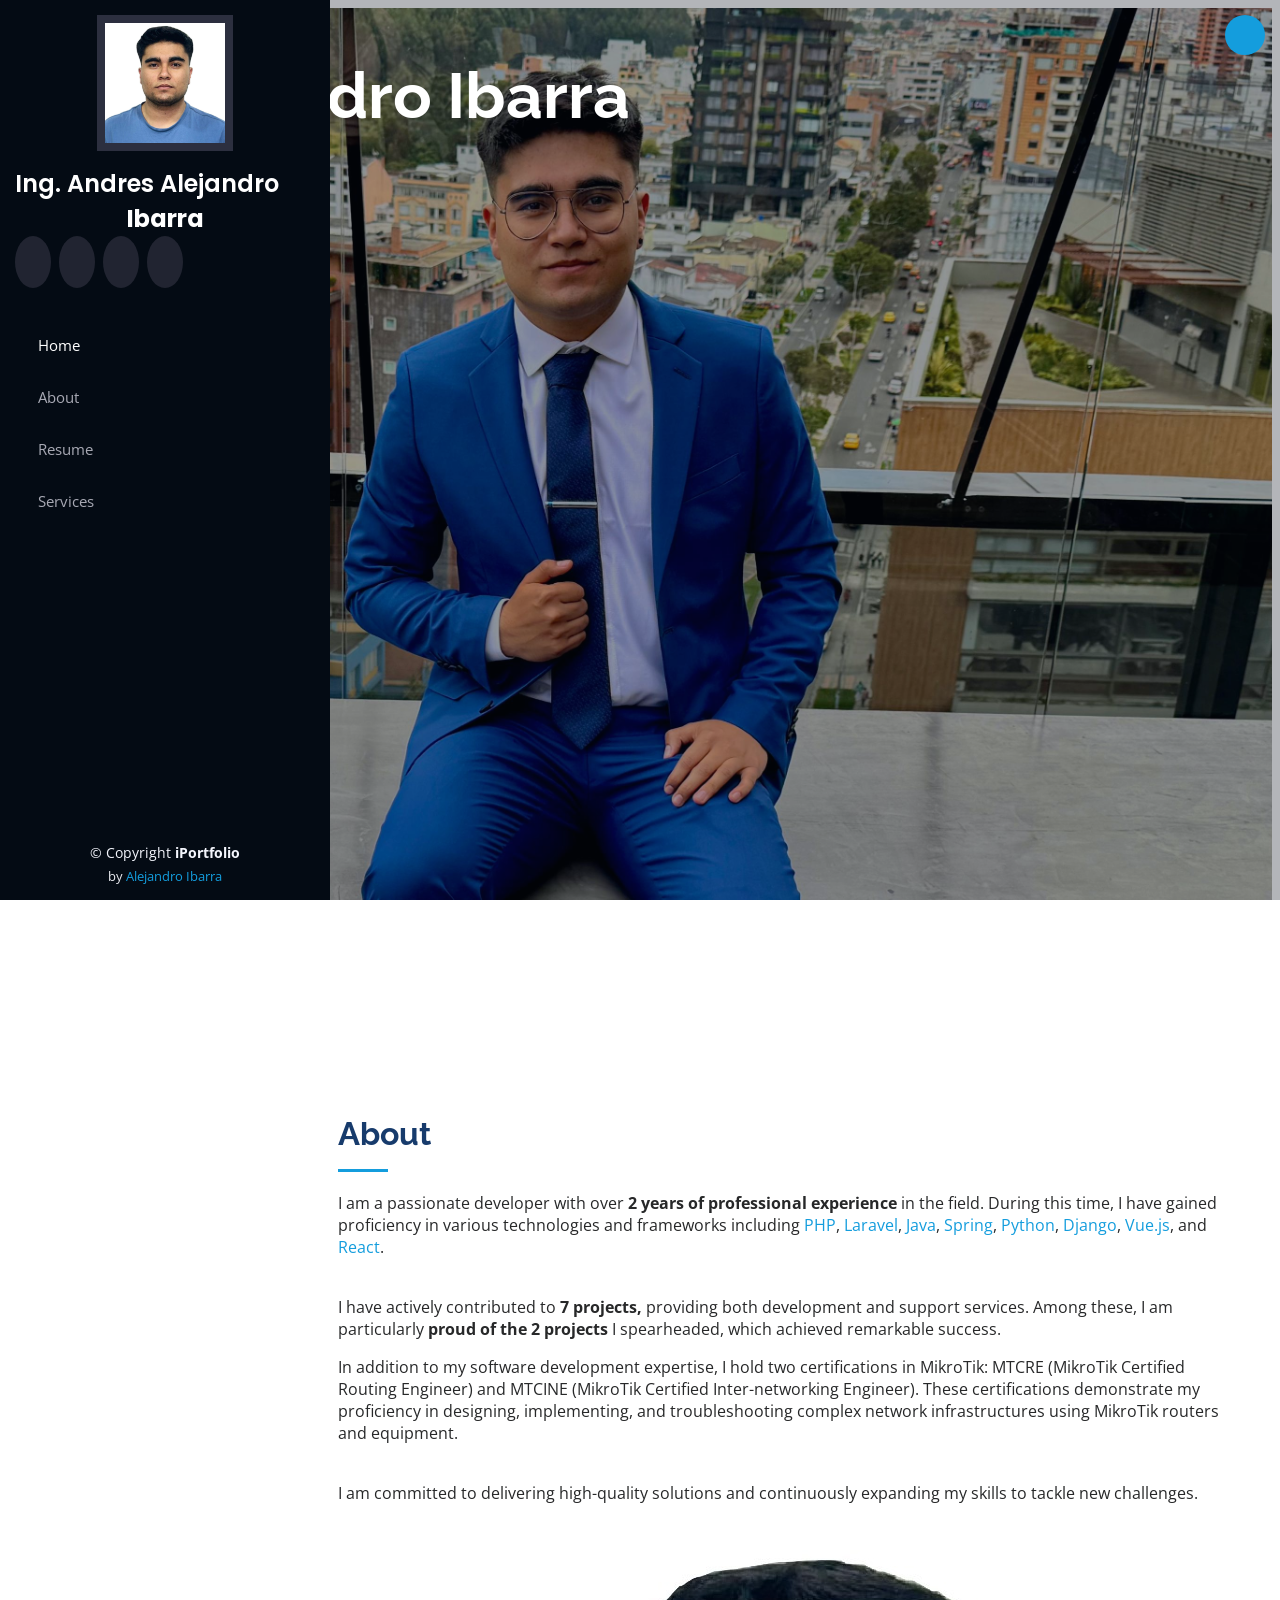
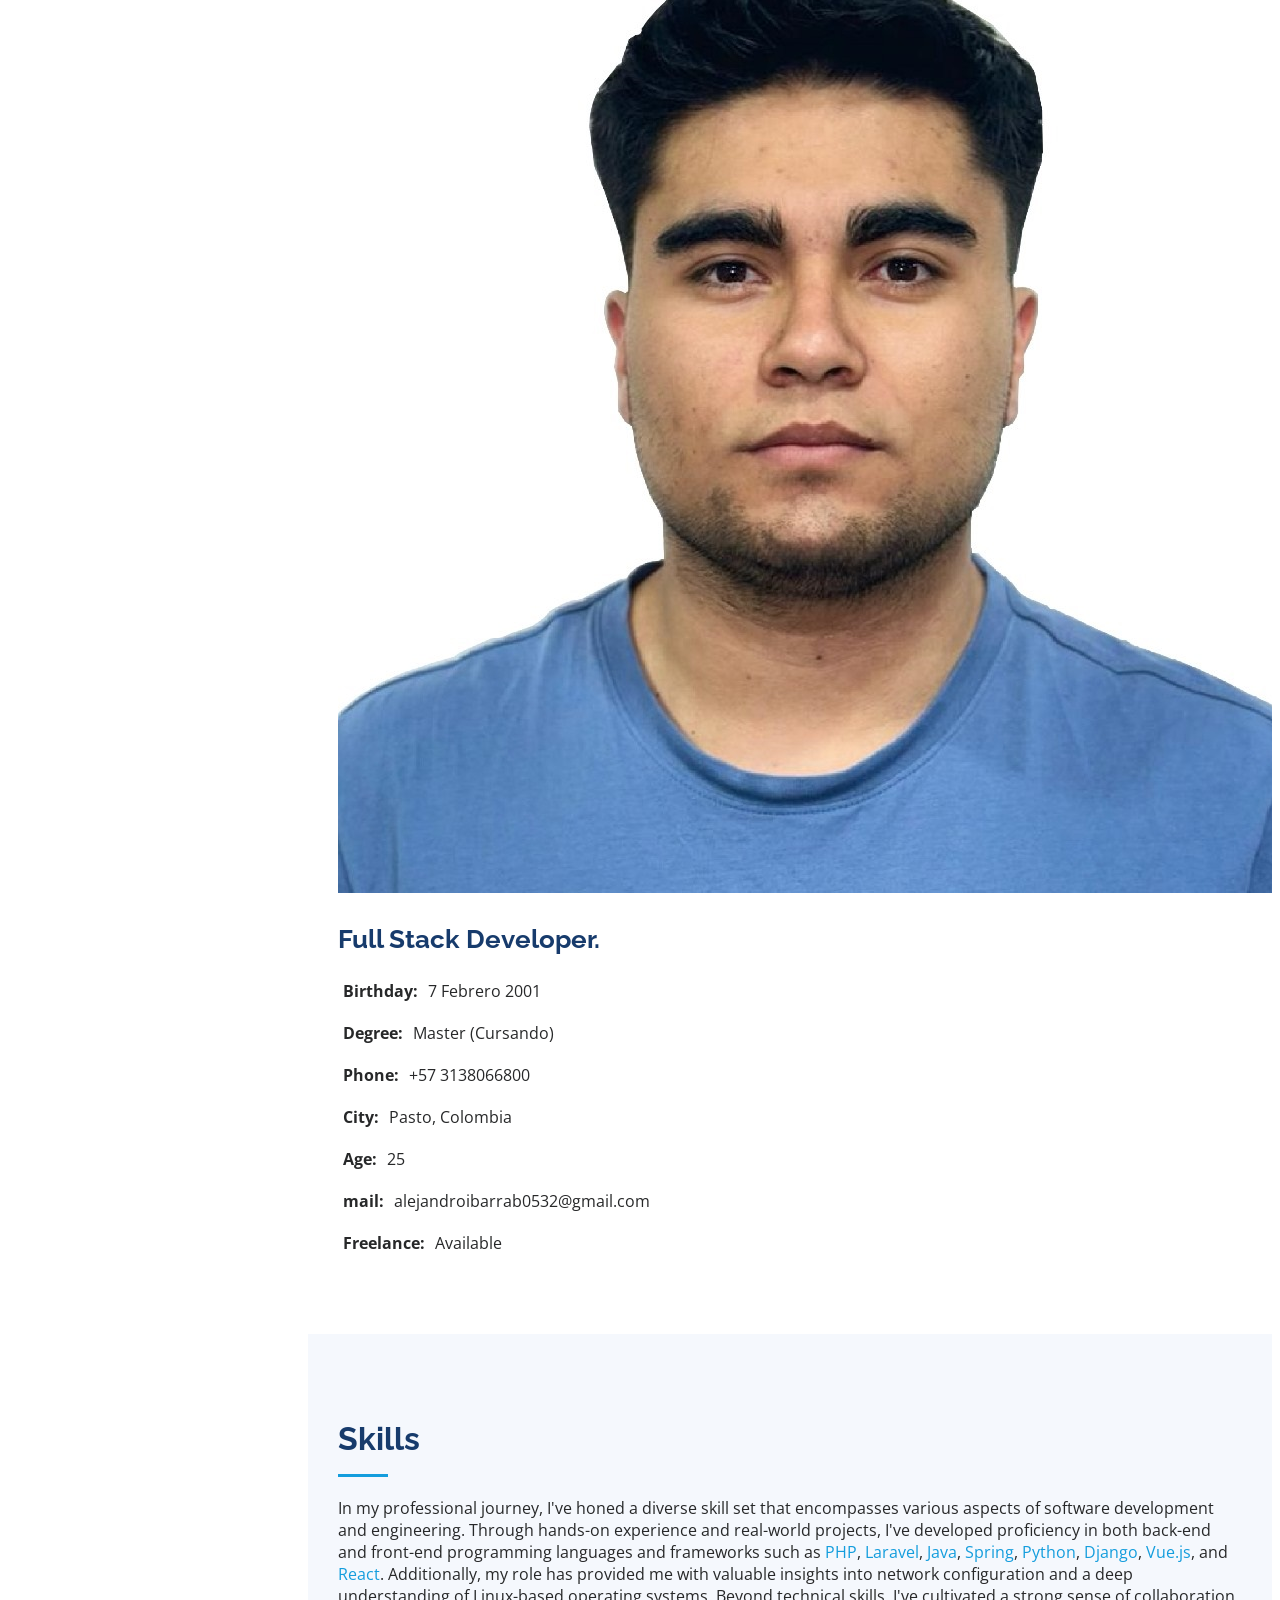
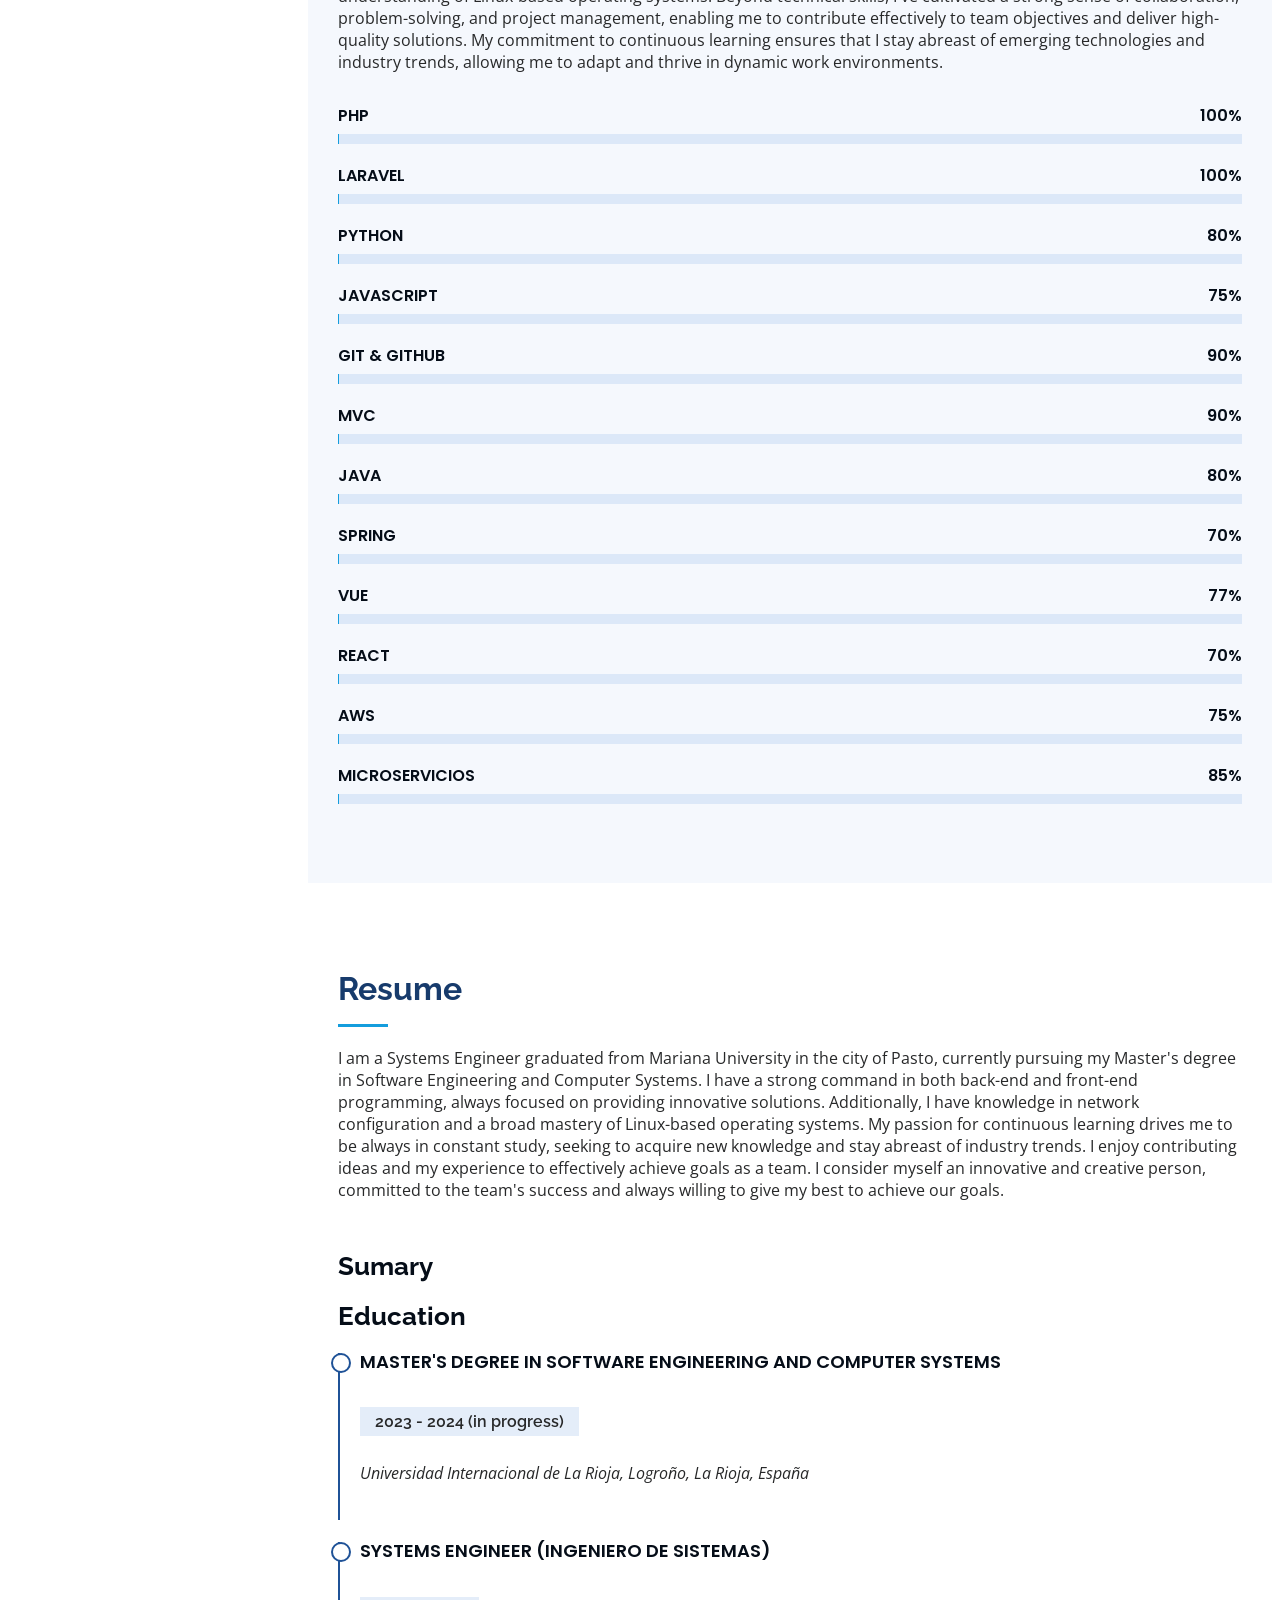
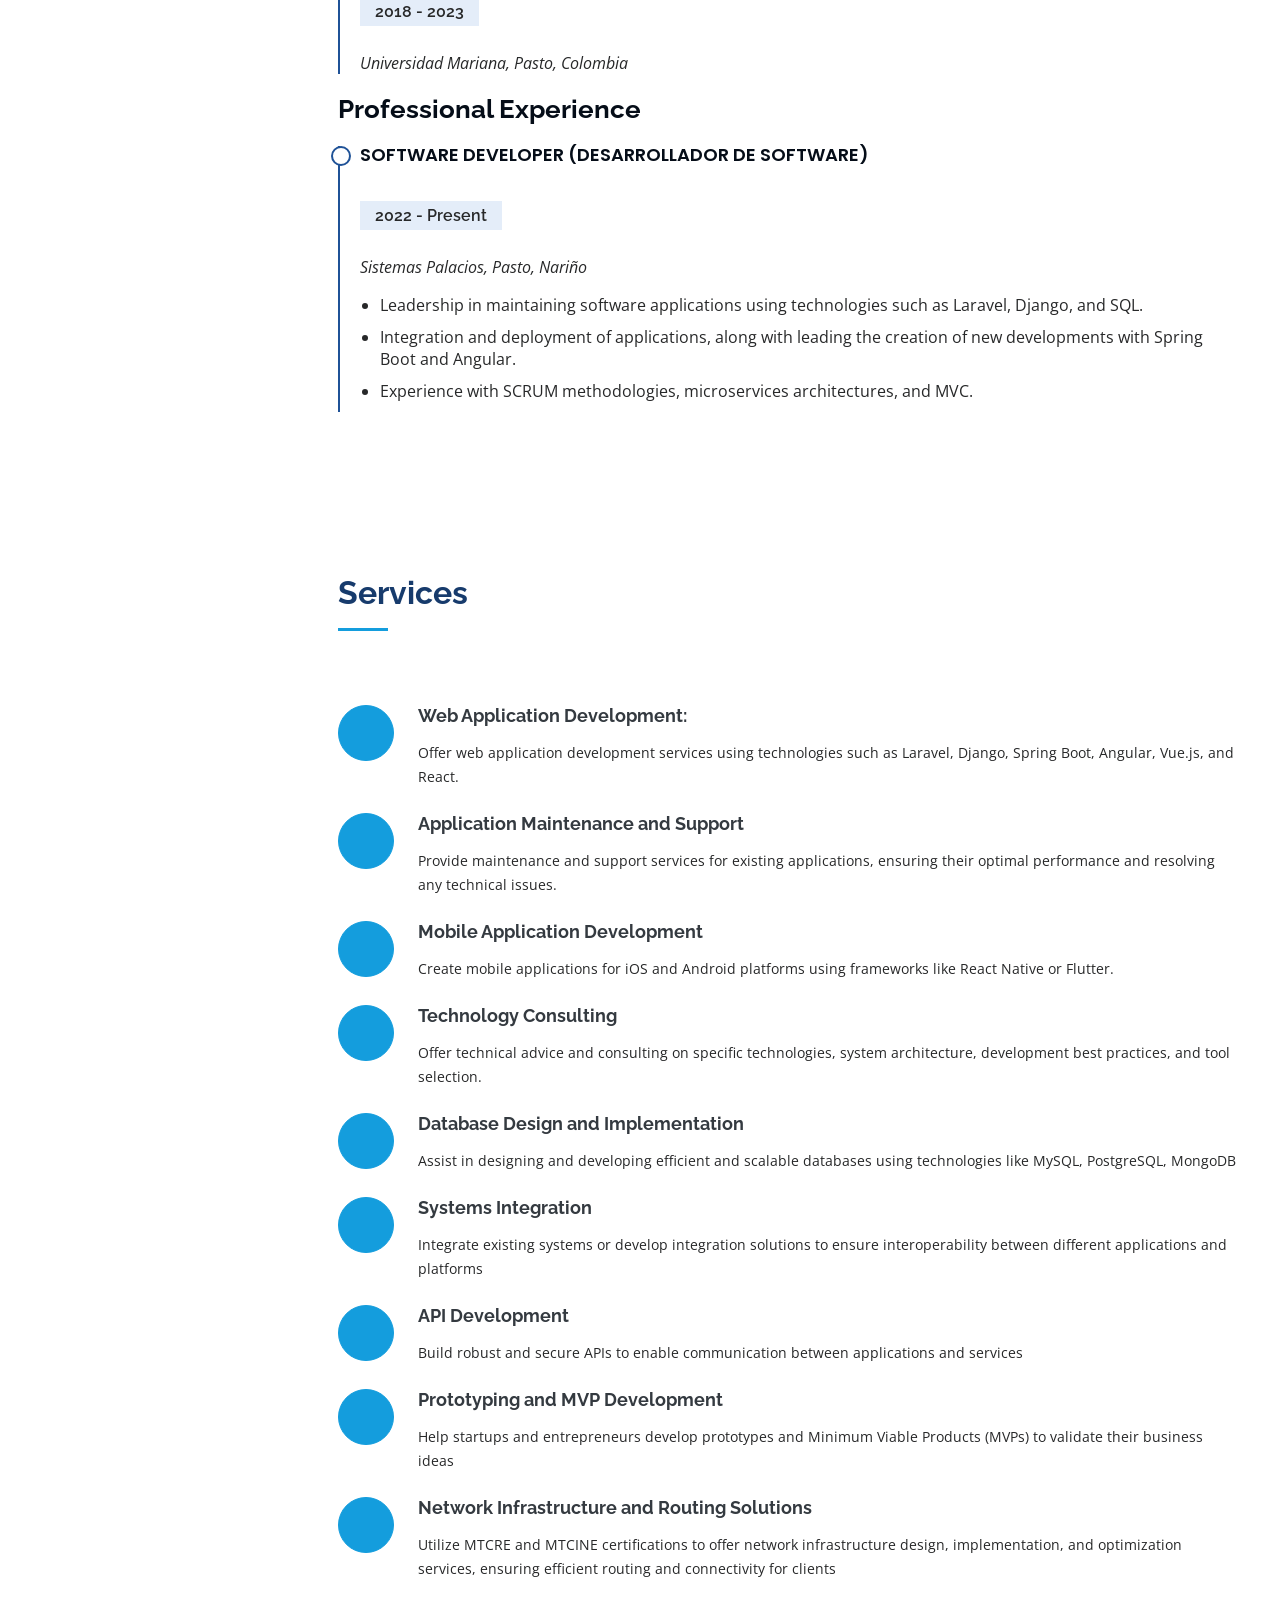
==== commit e519634e: "add labels to some text <a>" ====
--- a/index.html
+++ b/index.html
@@ -86,9 +86,9 @@
 
         <div class="section-title">
           <h2>About</h2>
-          <p>I am a passionate developer with over 2 years of professional experience in the field. During this time, I have gained proficiency in various technologies and frameworks including PHP, Laravel, Java, Spring, Vue.js, and React.</p>
+          <p>I am a passionate developer with over <strong> 2 years of professional experience</strong> in the field. During this time, I have gained proficiency in various technologies and frameworks including <a href="https://www.php.net/">PHP</a>, <a href="https://laravel.com/">Laravel</a>, <a href="https://www.java.com/">Java</a>, <a href="https://spring.io/">Spring</a>, <a href="https://www.python.org/">Python</a>, <a href="https://www.djangoproject.com/">Django</a>, <a href="https://vuejs.org/">Vue.js</a>, and <a href="https://es.react.dev/">React</a>.</p>
           <br>
-          <p>I have actively contributed to the success of 7 projects, providing both development and support services. Among these, I am particularly proud of the 2 projects I spearheaded, which achieved remarkable success.</p>
+          <p>I have actively contributed to <strong> 7 projects,</strong> providing both development and support services. Among these, I am particularly <strong> proud of the 2 projects</strong> I spearheaded, which achieved remarkable success.</p>
           <p>In addition to my software development expertise, I hold two certifications in MikroTik: MTCRE (MikroTik Certified Routing Engineer) and MTCINE (MikroTik Certified Inter-networking Engineer). These certifications demonstrate my proficiency in designing, implementing, and troubleshooting complex network infrastructures using MikroTik routers and equipment.</p>
 
           <br>
@@ -108,7 +108,10 @@
               <div class="col-lg-6">
                 <ul>
                   <li><i class="bi bi-chevron-right"></i> <strong>Birthday:</strong> <span>7 Febrero 2001</span></li>
+<!--
                   <li><i class="bi bi-chevron-right"></i> <strong>Website:</strong> <span>https://portafolio-personal-alejandro-ibarra.vercel.app/</span></li>
+-->
+                  <li><i class="bi bi-chevron-right"></i> <strong>Degree:</strong> <span>Master (Cursando)</span></li>
                   <li><i class="bi bi-chevron-right"></i> <strong>Phone:</strong> <span>+57 3138066800</span></li>
                   <li><i class="bi bi-chevron-right"></i> <strong>City:</strong> <span>Pasto, Colombia</span></li>
                 </ul>
@@ -116,7 +119,6 @@
               <div class="col-lg-6">
                 <ul>
                   <li><i class="bi bi-chevron-right"></i> <strong>Age:</strong> <span id="age"></span></li>
-                  <li><i class="bi bi-chevron-right"></i> <strong>Degree:</strong> <span>Master (Cursando)</span></li>
                   <li><i class="bi bi-chevron-right"></i> <strong>mail:</strong> <span>alejandroibarrab0532@gmail.com</span></li>
                   <li><i class="bi bi-chevron-right"></i> <strong>Freelance:</strong> <span>Available</span></li>
                 </ul>
@@ -140,7 +142,9 @@
 
         <div class="section-title">
           <h2>Skills</h2>
-          <p>In my professional journey, I've honed a diverse skill set that encompasses various aspects of software development and engineering. Through hands-on experience and real-world projects, I've developed proficiency in both back-end and front-end programming languages and frameworks such as PHP, Laravel, Java, Spring, Vue.js, and React. Additionally, my role has provided me with valuable insights into network configuration and a deep understanding of Linux-based operating systems. Beyond technical skills, I've cultivated a strong sense of collaboration, problem-solving, and project management, enabling me to contribute effectively to team objectives and deliver high-quality solutions. My commitment to continuous learning ensures that I stay abreast of emerging technologies and industry trends, allowing me to adapt and thrive in dynamic work environments.</p>
+          <p>In my professional journey, I've honed a diverse skill set that encompasses various aspects of software development and engineering. Through hands-on experience and real-world projects, I've developed proficiency in both back-end and front-end programming languages and frameworks such as
+            <a href="https://www.php.net/">PHP</a>, <a href="https://laravel.com/">Laravel</a>, <a href="https://www.java.com/">Java</a>, <a href="https://spring.io/">Spring</a>, <a href="https://www.python.org/">Python</a>, <a href="https://www.djangoproject.com/">Django</a>, <a href="https://vuejs.org/">Vue.js</a>, and <a href="https://es.react.dev/">React</a>.
+            Additionally, my role has provided me with valuable insights into network configuration and a deep understanding of Linux-based operating systems. Beyond technical skills, I've cultivated a strong sense of collaboration, problem-solving, and project management, enabling me to contribute effectively to team objectives and deliver high-quality solutions. My commitment to continuous learning ensures that I stay abreast of emerging technologies and industry trends, allowing me to adapt and thrive in dynamic work environments.</p>
         </div>
 
         <div class="row skills-content">
@@ -259,7 +263,7 @@
             <h3 class="resume-title">Education</h3>
             <div class="resume-item">
               <h4>Master's degree in Software Engineering and Computer Systems</h4>
-              <h5>2023 - 2024 (in course)</h5>
+              <h5>2023 - 2024 (in progress)</h5>
               <p><em>Universidad Internacional de La Rioja, Logroño, La Rioja, España</em></p>
 <!--
               <p>Qui deserunt veniam. Et sed aliquam labore tempore sed quisquam iusto autem sit. Ea vero voluptatum qui ut dignissimos deleniti nerada porti sand markend</p>
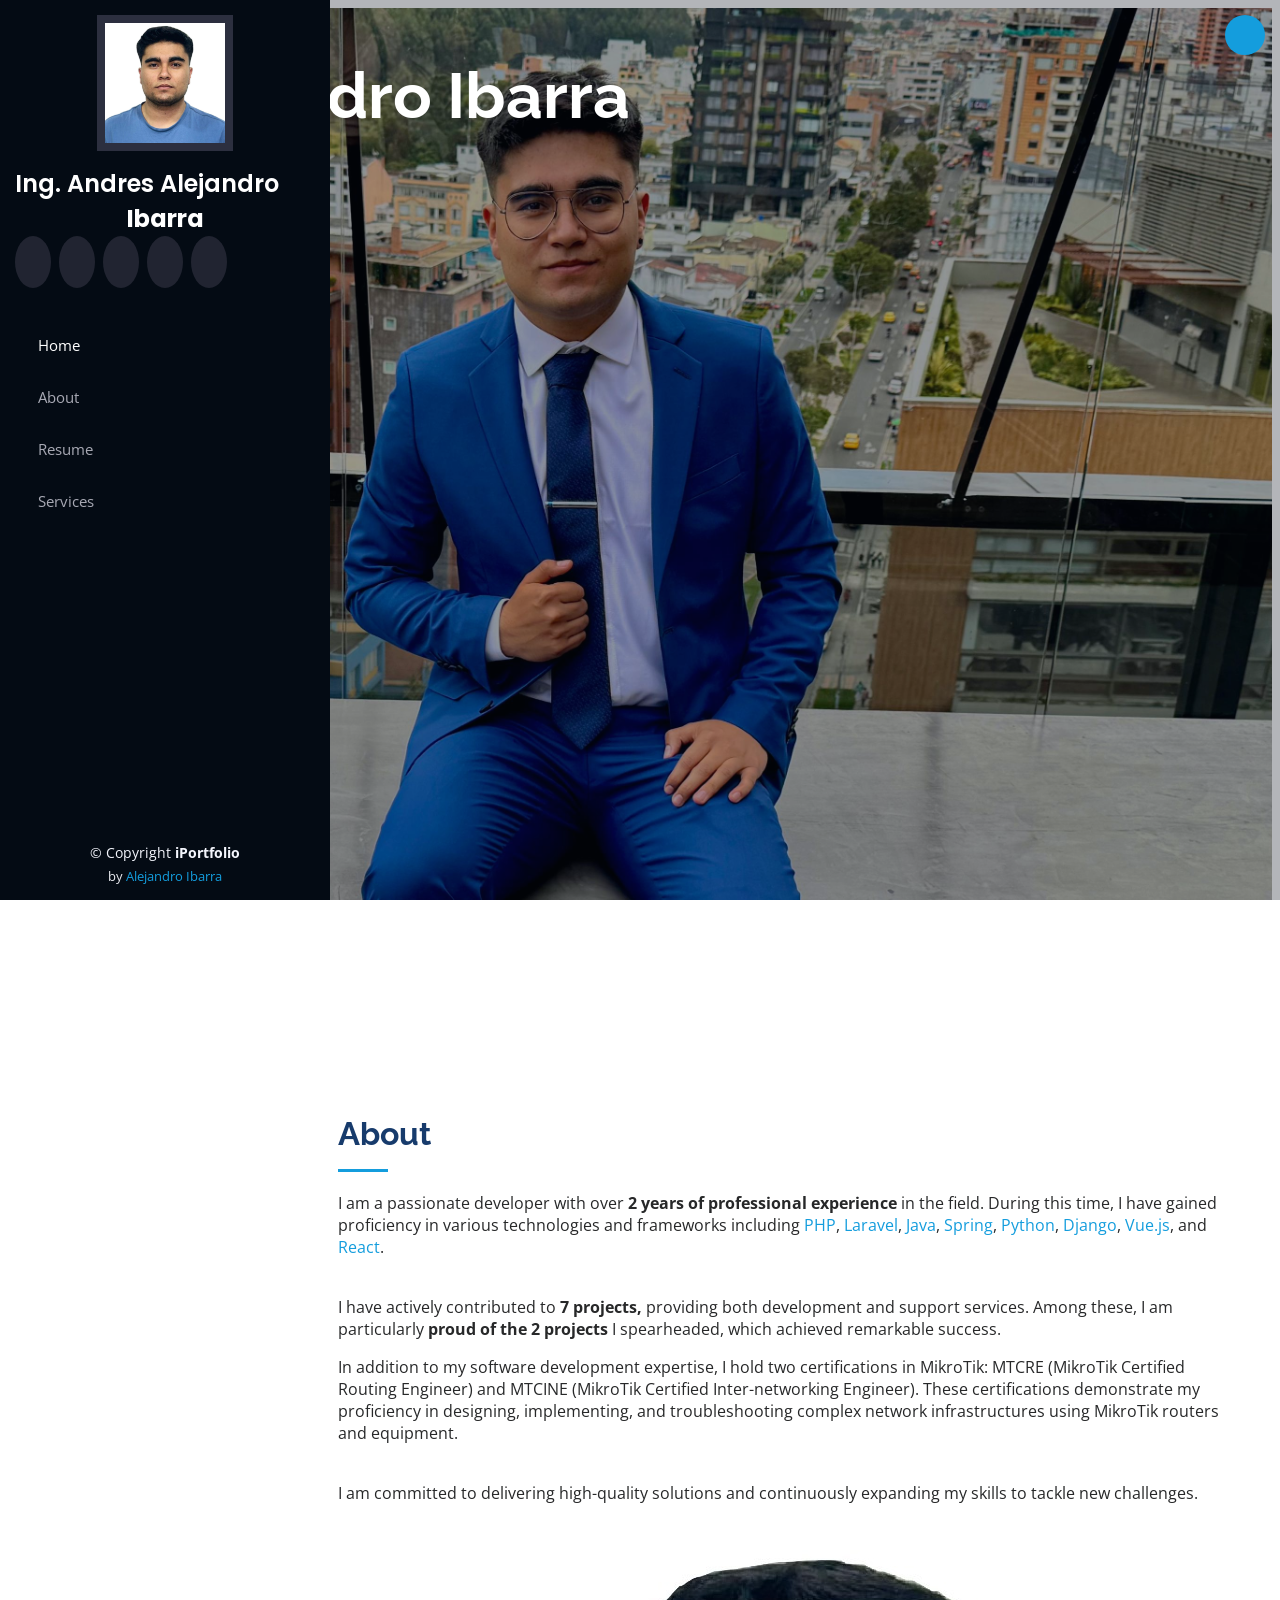
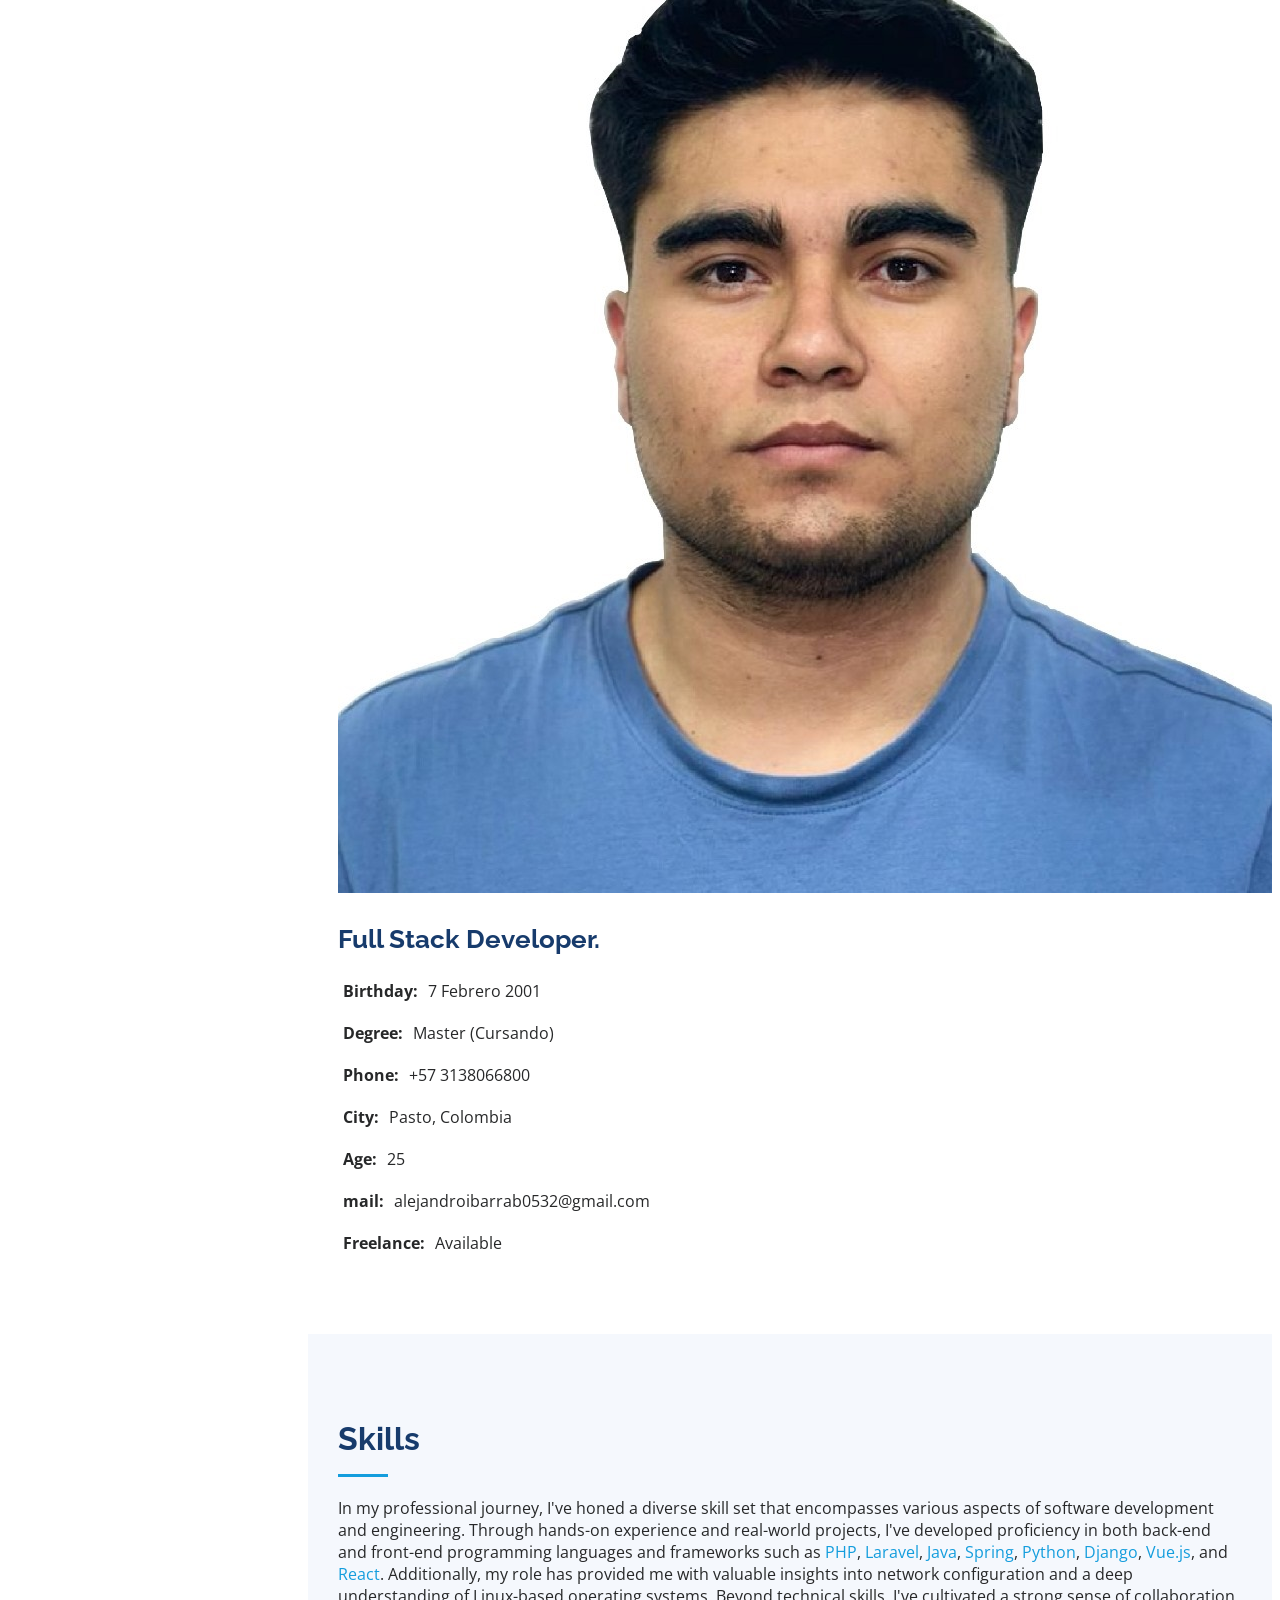
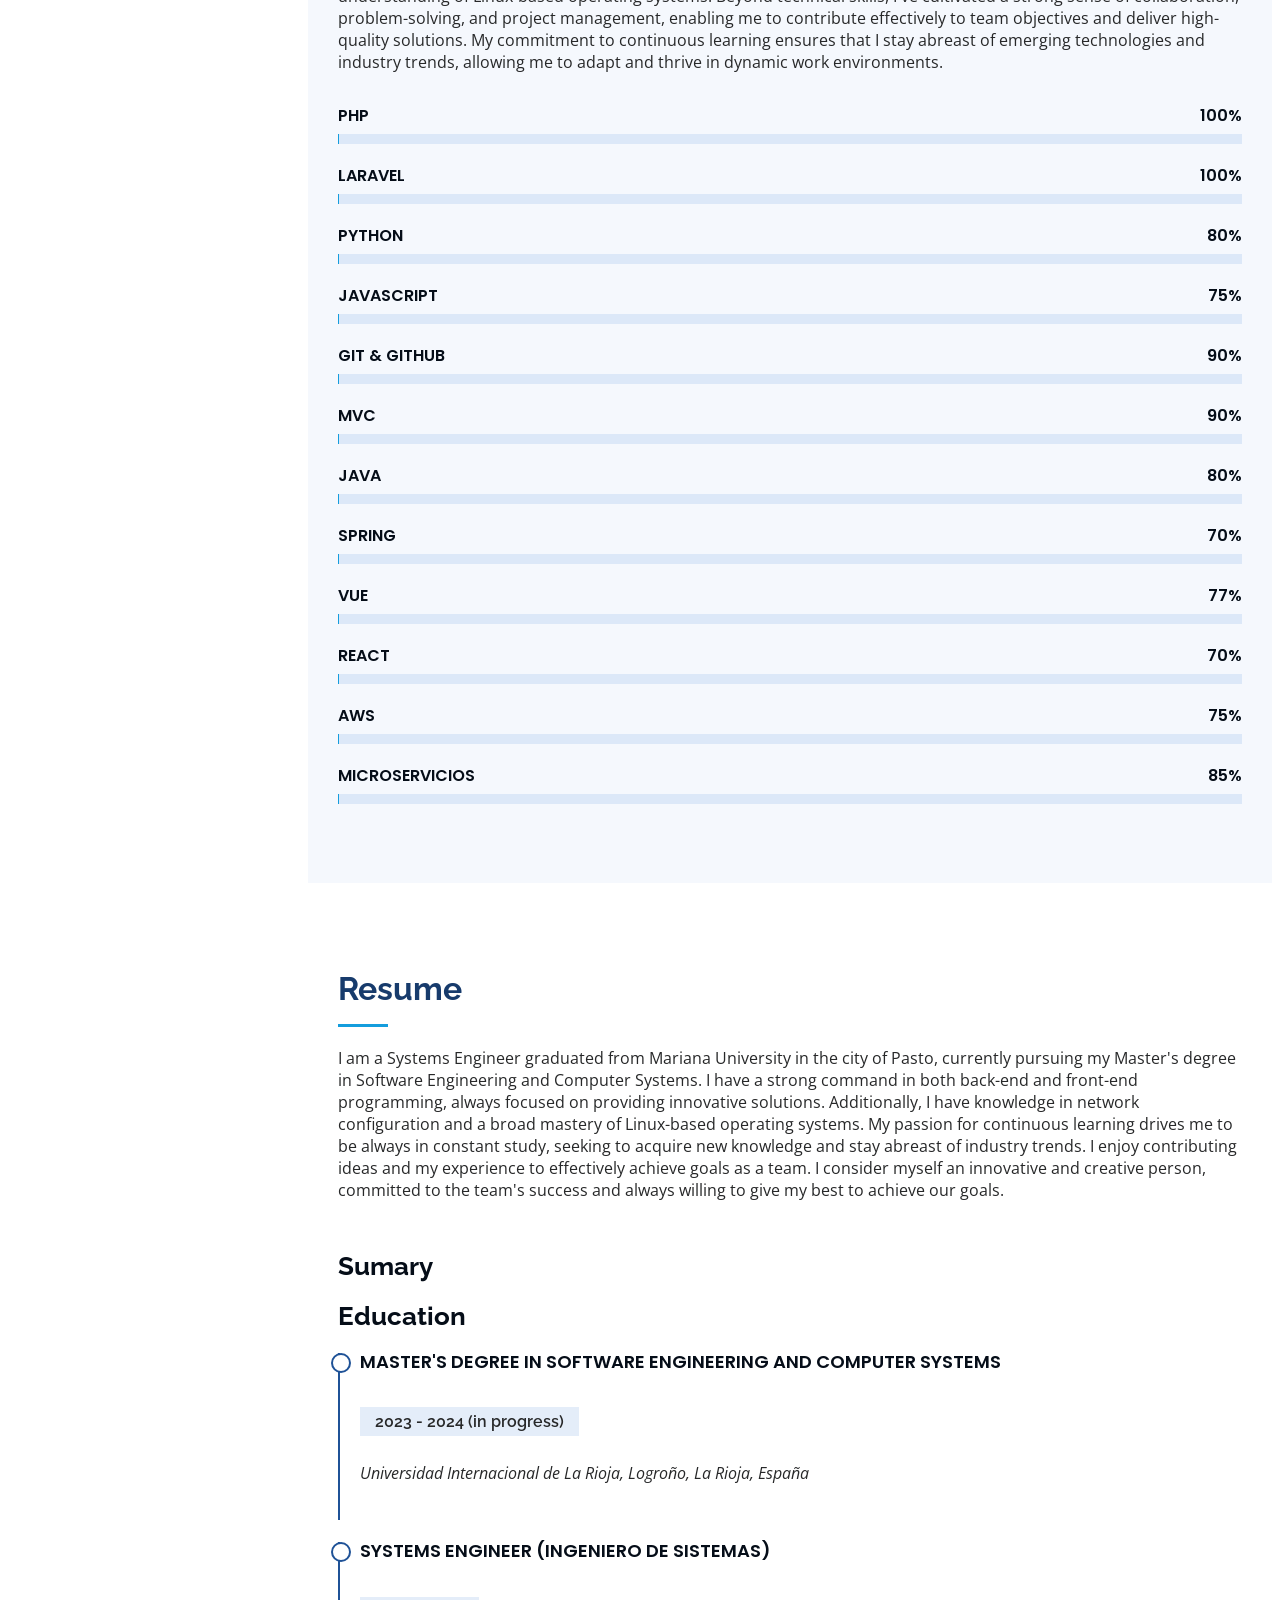
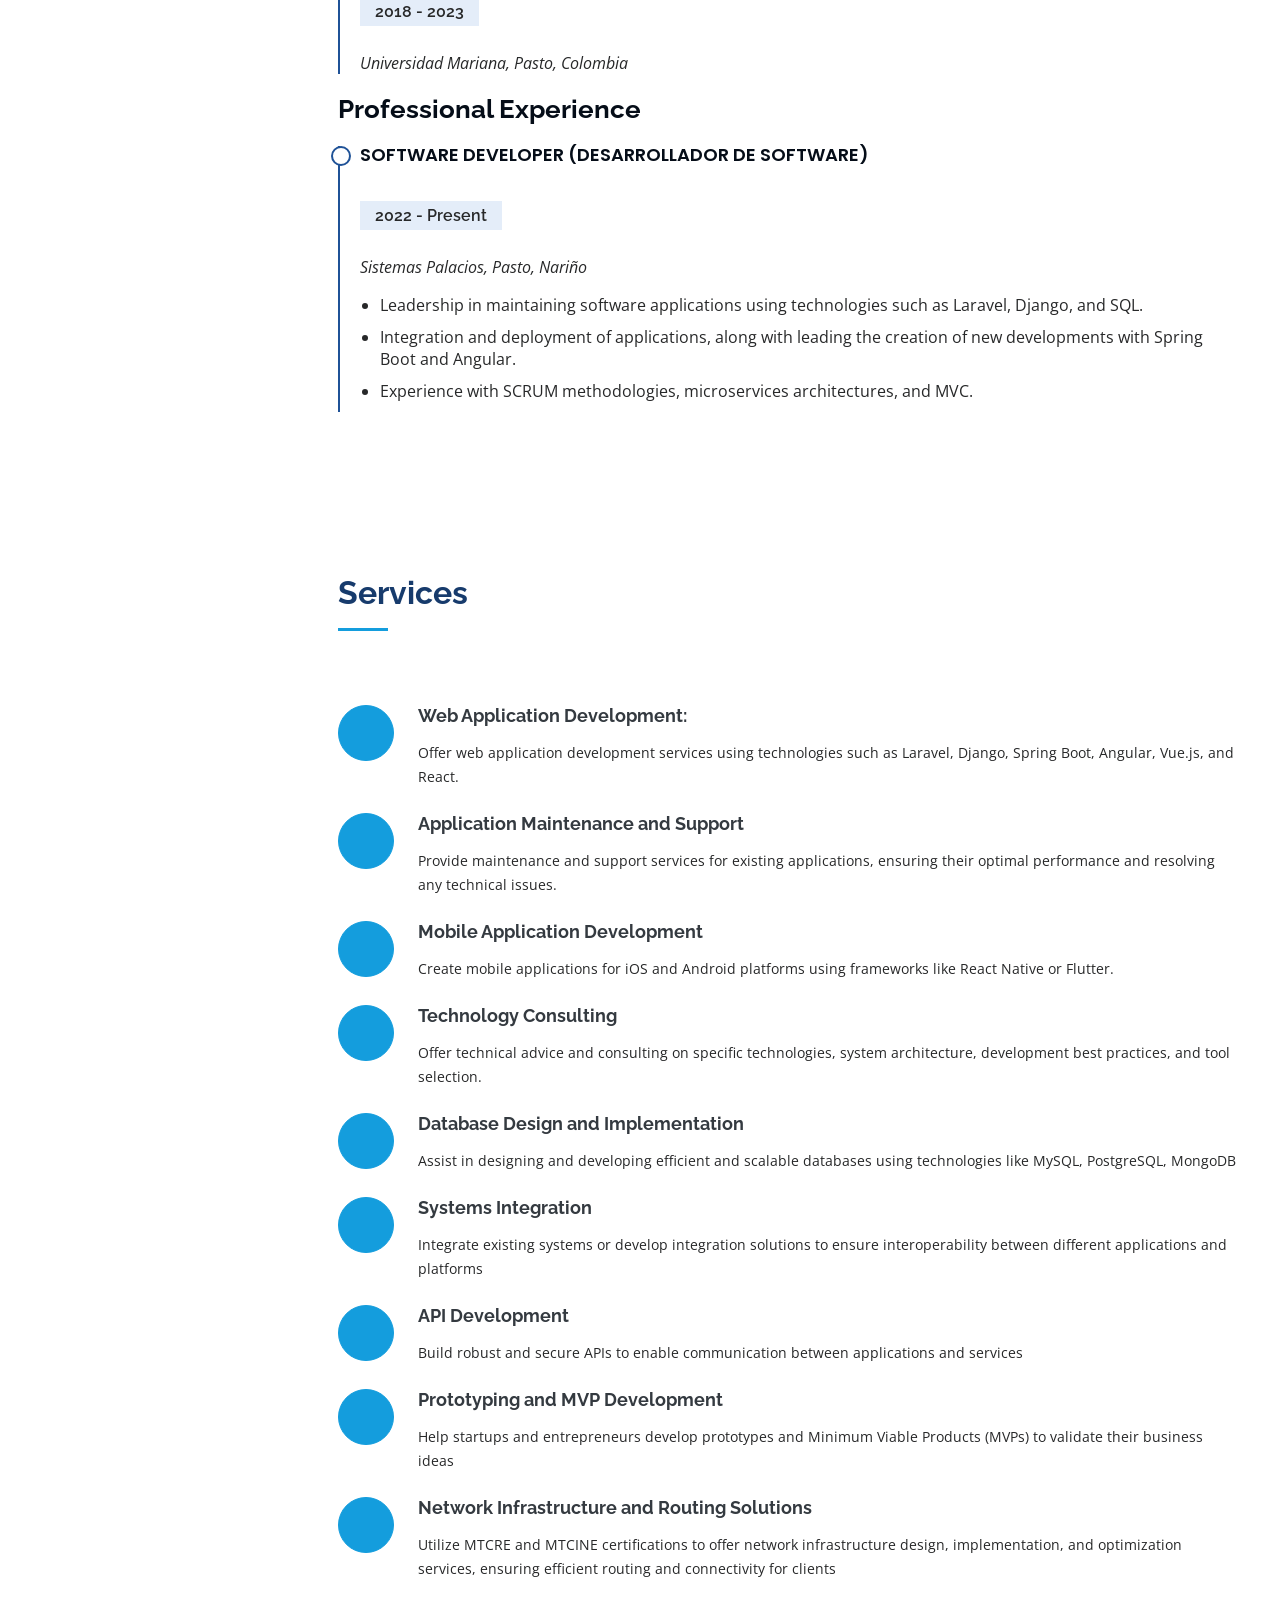
==== commit 5db323c0: "add git hub option" ====
--- a/index.html
+++ b/index.html
@@ -5,7 +5,7 @@
   <meta charset="utf-8">
   <meta content="width=device-width, initial-scale=1.0" name="viewport">
 
-  <title>Andres Alejandro Ibarra</title>
+  <title>Ing. Andres Alejandro Ibarra</title>
   <meta content="Professional portfolio website for Alejandro Ibarra, showcasing his skills, experience, and services as a full-stack developer and freelancer." name="description">
   <meta content="Alejandro Ibarra, developer, freelancer, full-stack developer, software engineer, web development, mobile app development, Laravel, Django, Spring Boot, Angular, Vue.js, React, MySQL, PostgreSQL, MongoDB, network infrastructure, MTCRE, MTCINE" name="keywords">
 
@@ -54,6 +54,8 @@
           <a href="https://www.instagram.com/alejo_ibarra0532/" class="instagram" target="_blank"><i class="bx bxl-instagram"></i></a>
           <a href="https://wa.me/+573138066800" class="google-plus" target="_blank"><i class="bx bxl-whatsapp"></i></a>
           <a href="https://www.linkedin.com/in/andres-alejandro-ibarra-488a13262/" class="linkedin" target="_blank"><i class="bx bxl-linkedin"></i></a>
+          <a href="https://github.com/AlejoIbarra" class="github" target="_blank"><i class="bx bxl-github"></i></a>
+
         </div>
       </div>
 
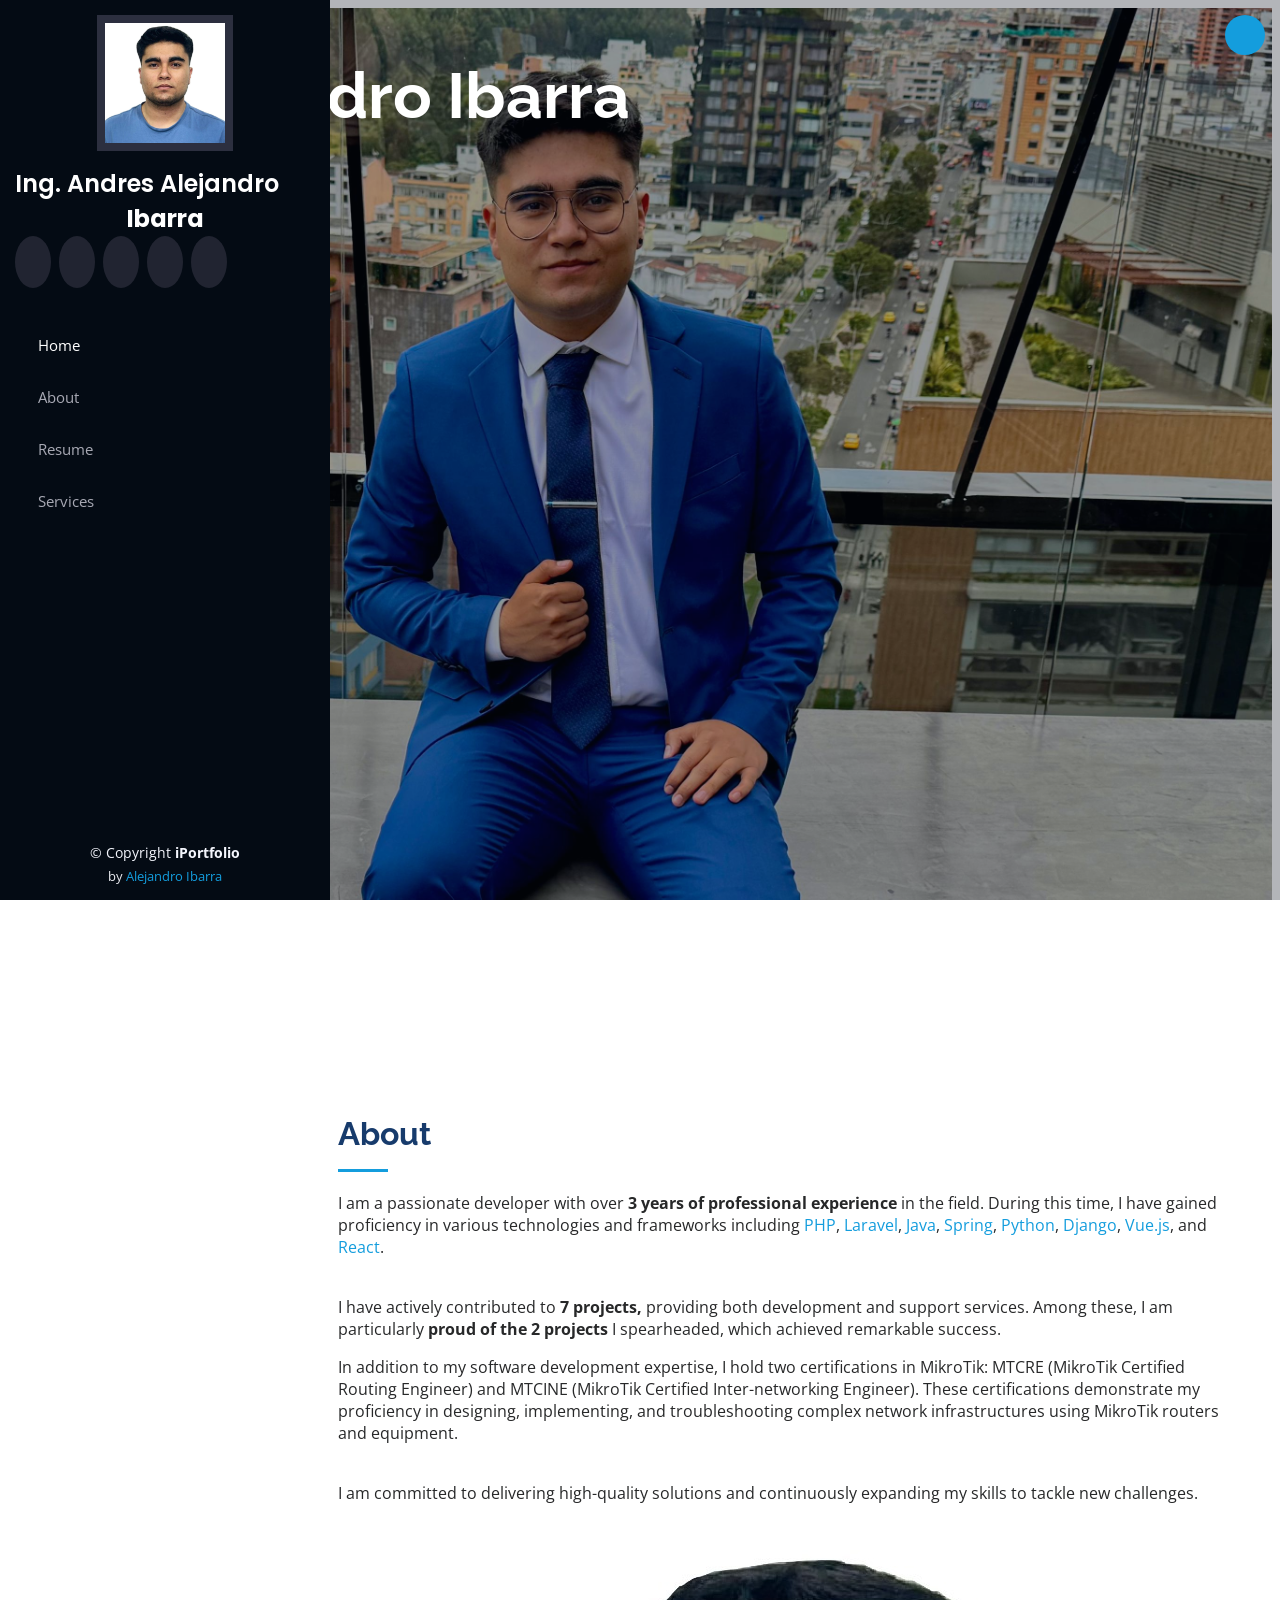
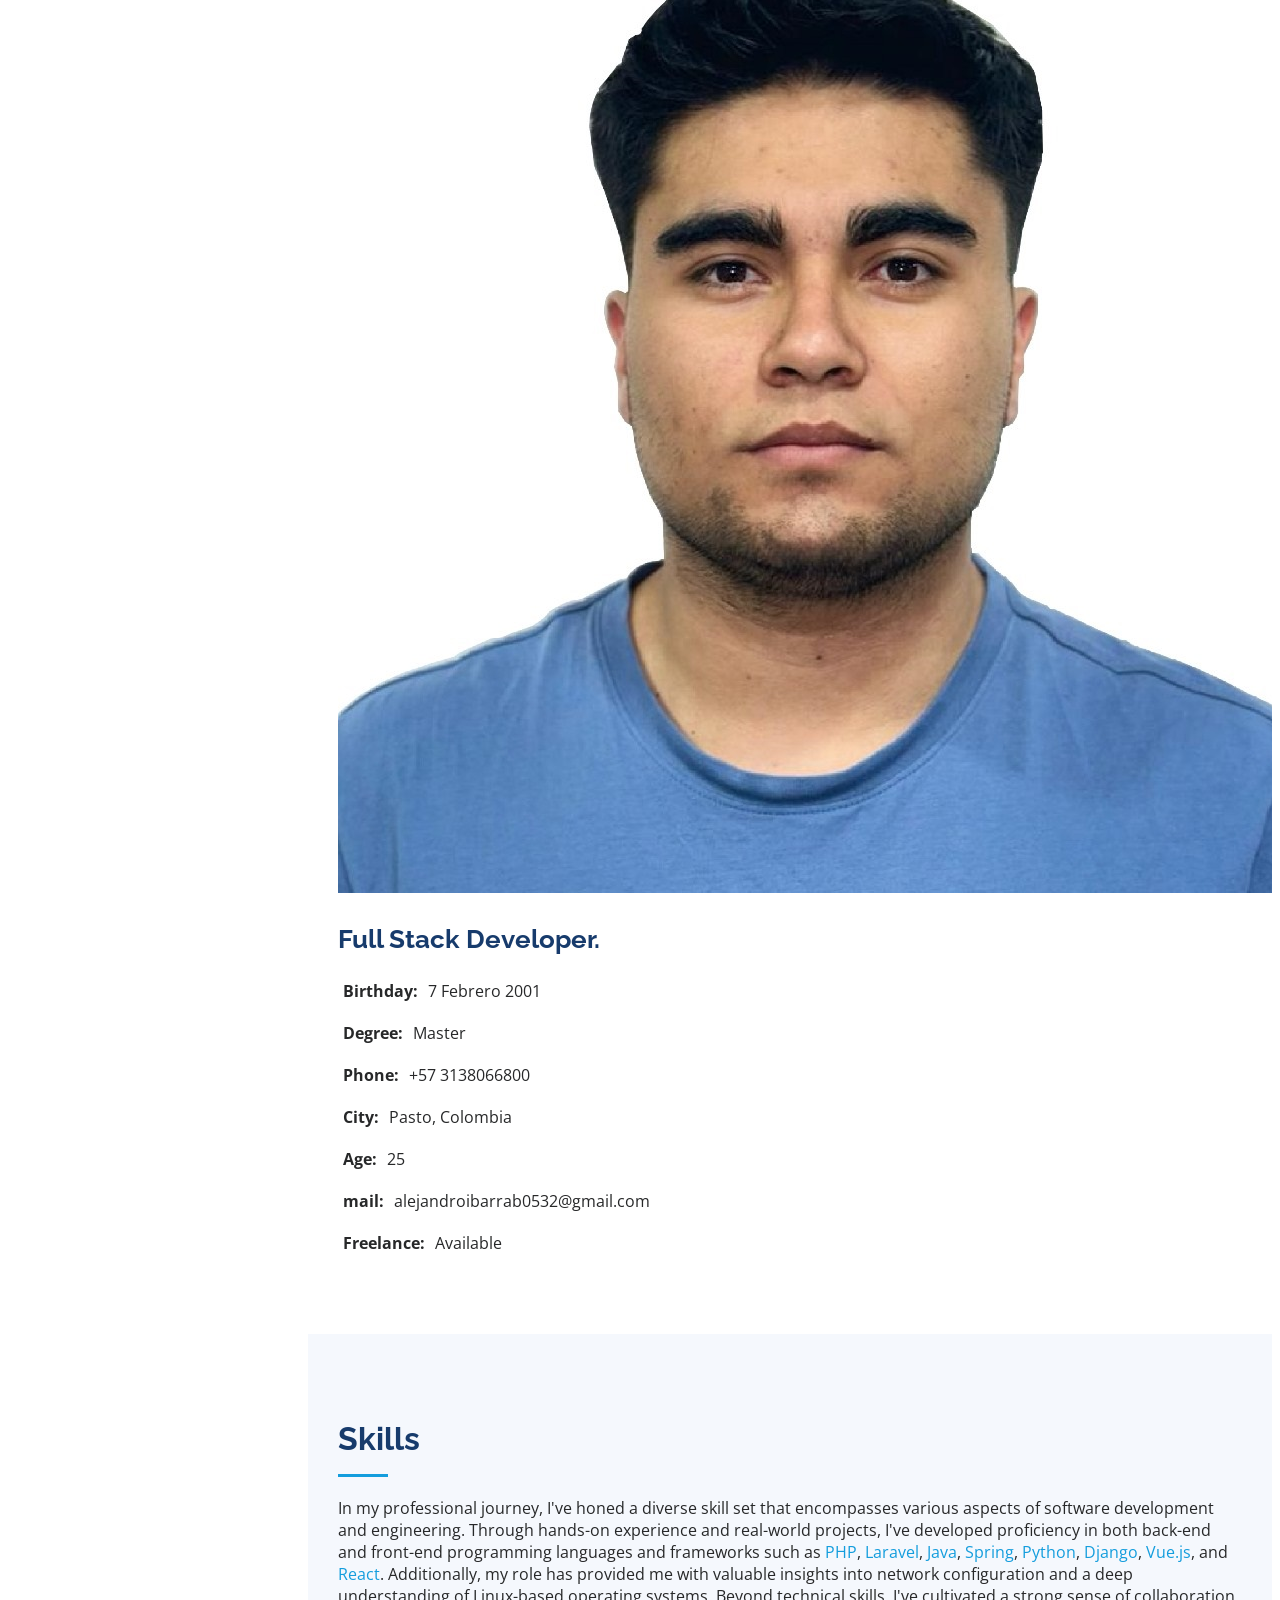
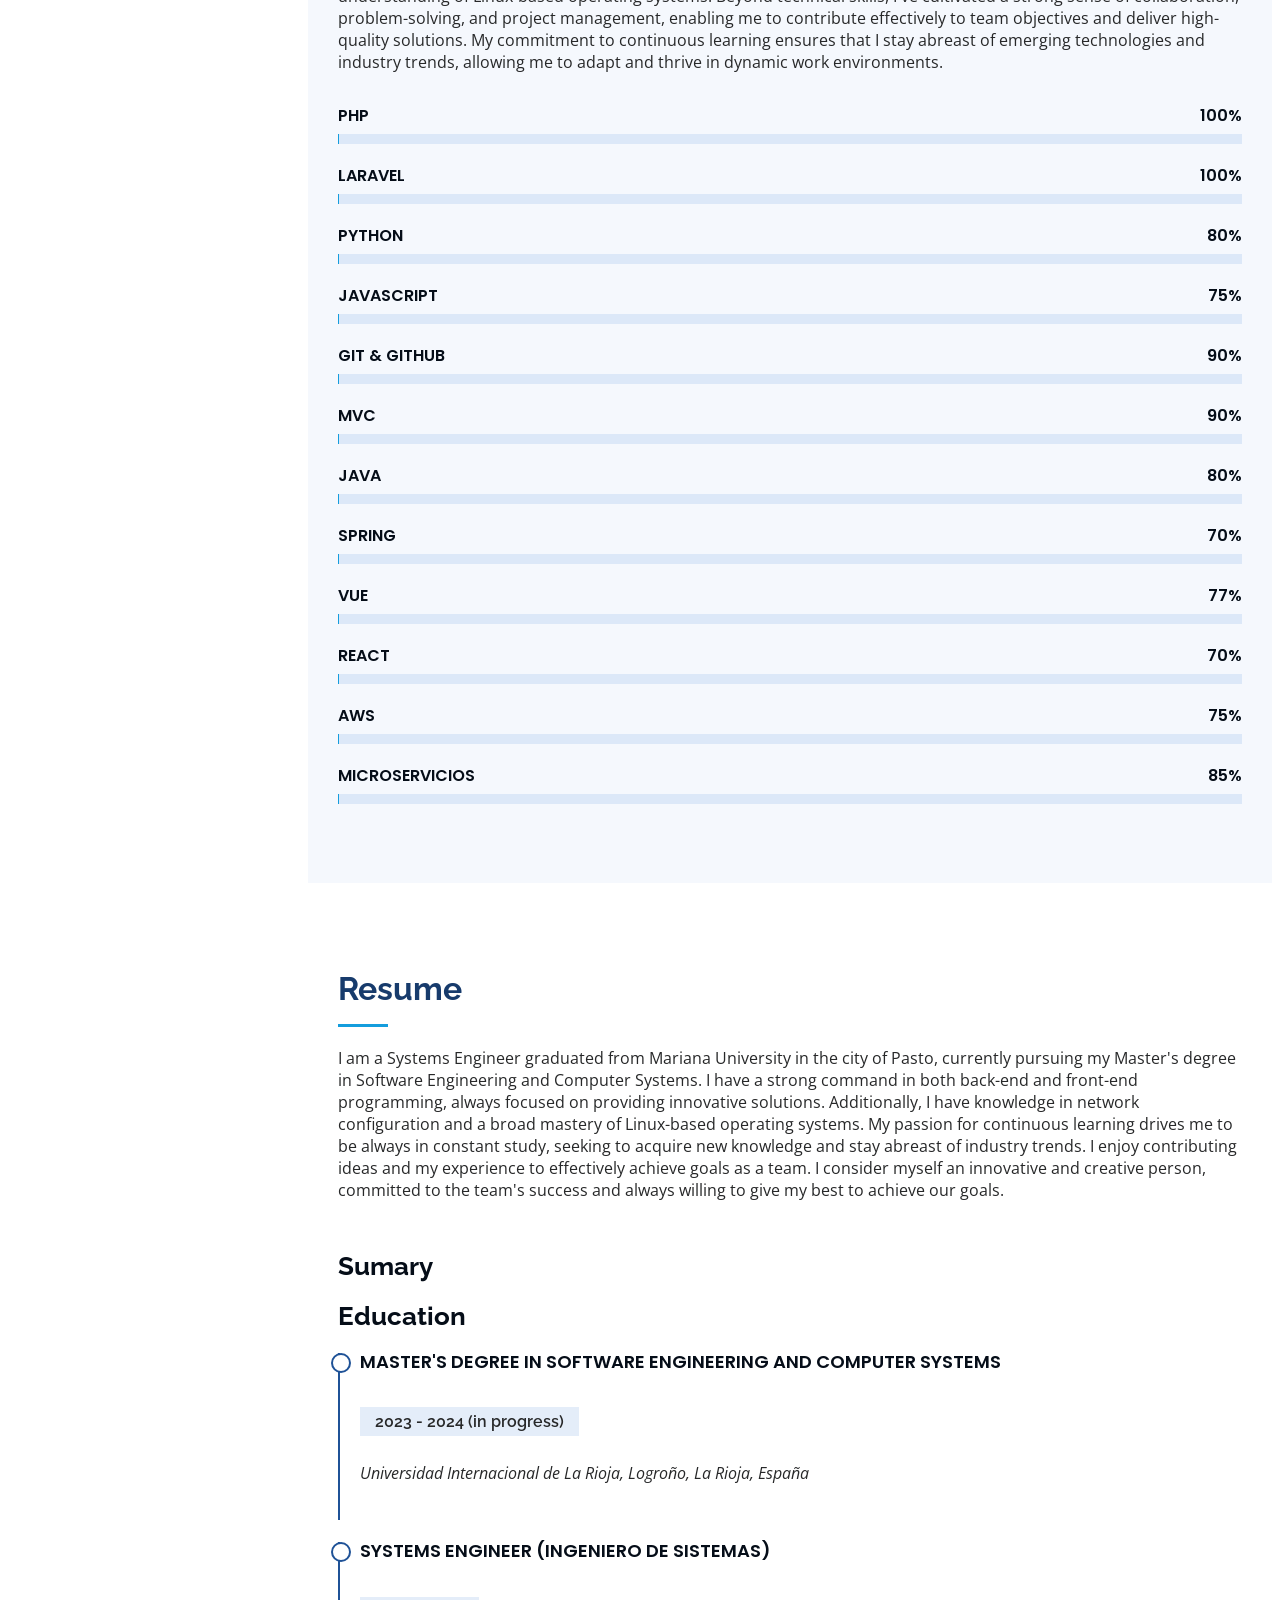
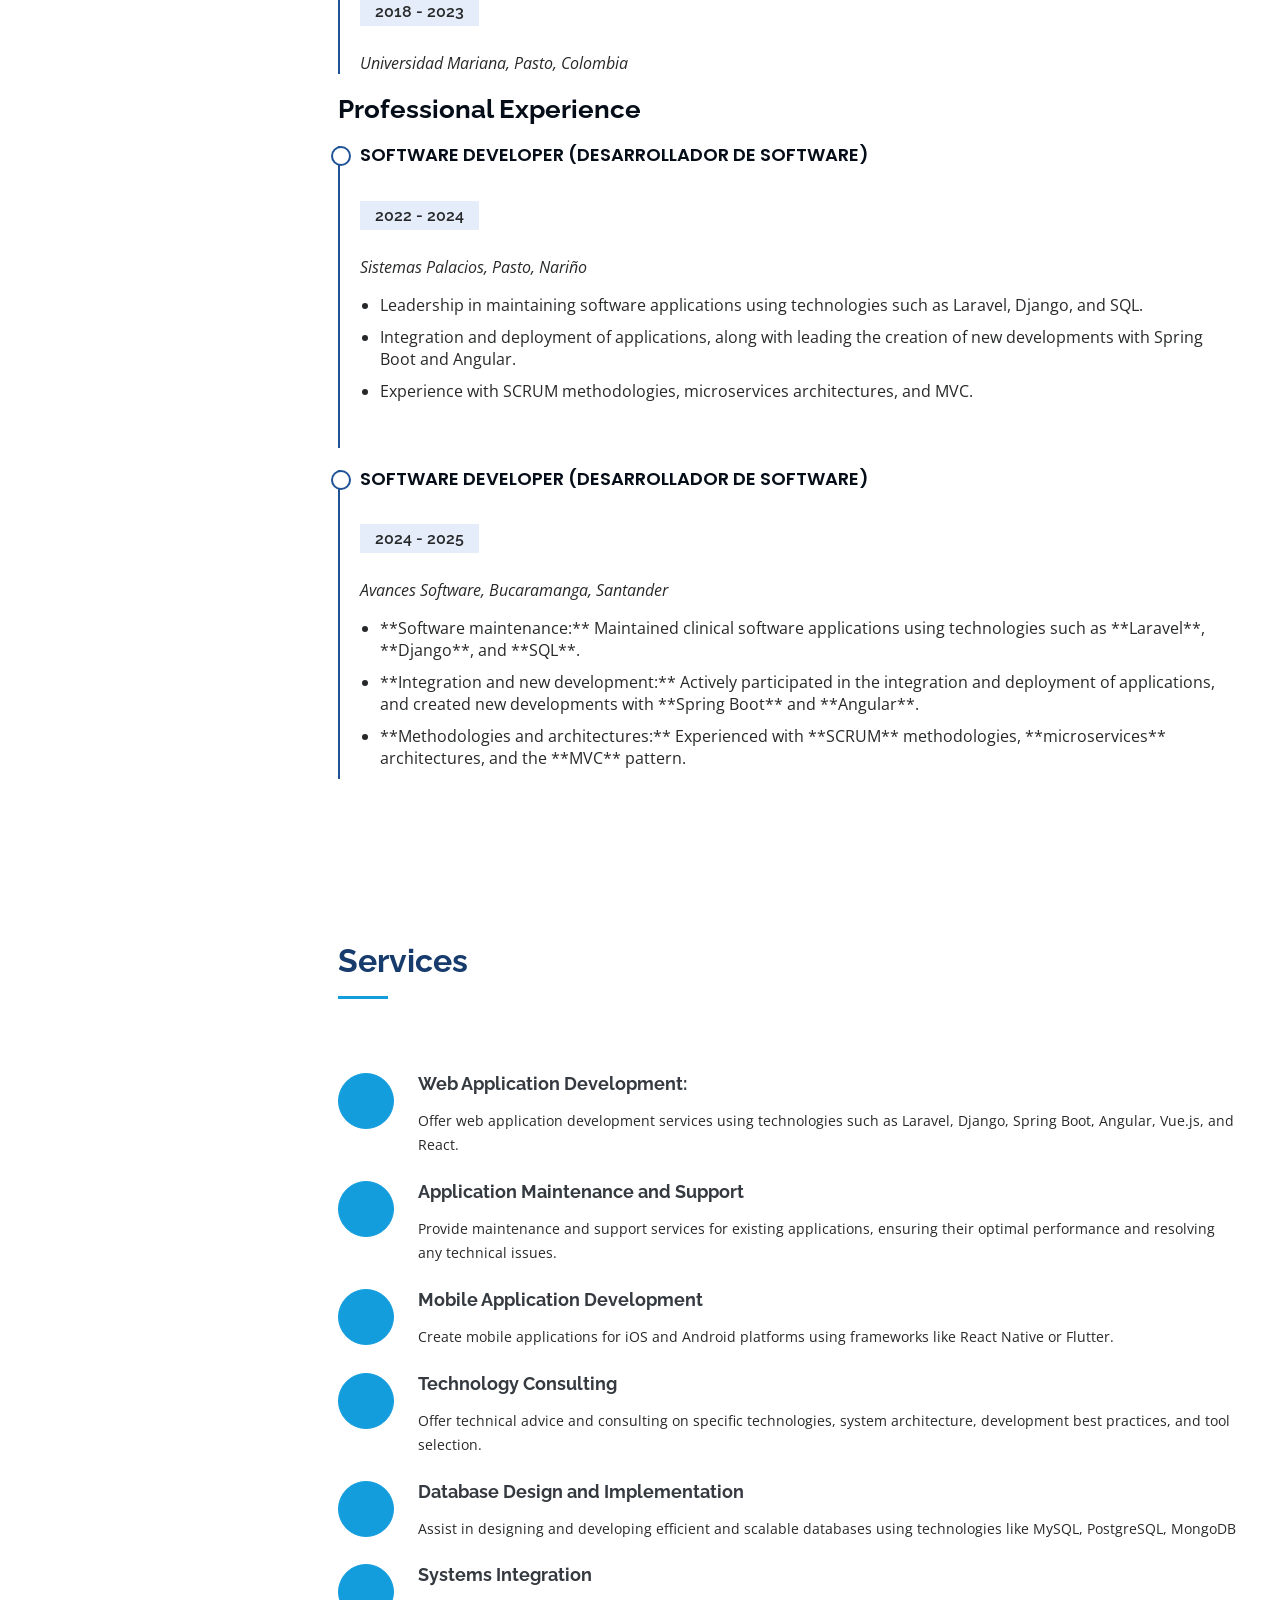
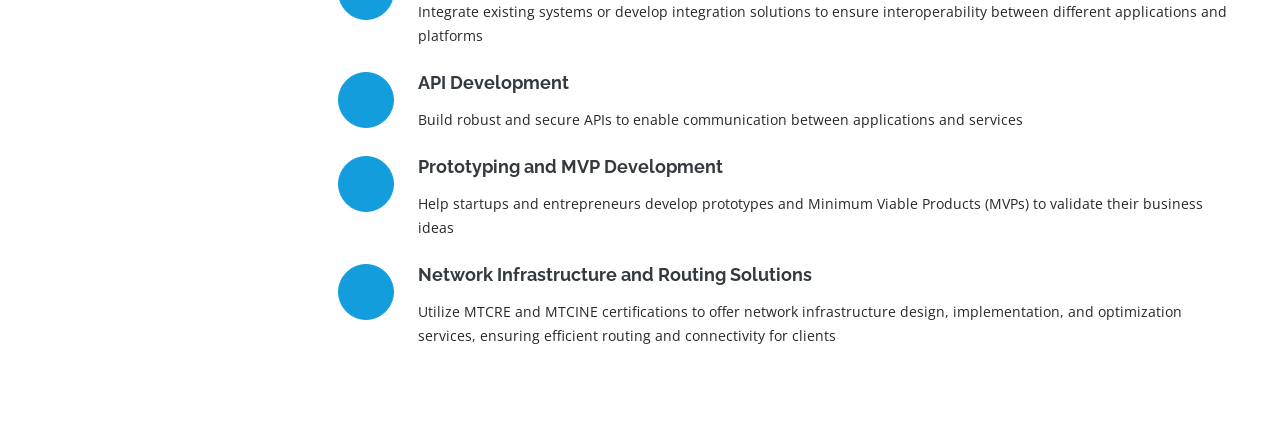
==== commit 1cdc2ca0: "Update index.html" ====
--- a/index.html
+++ b/index.html
@@ -88,7 +88,7 @@
 
         <div class="section-title">
           <h2>About</h2>
-          <p>I am a passionate developer with over <strong> 2 years of professional experience</strong> in the field. During this time, I have gained proficiency in various technologies and frameworks including <a href="https://www.php.net/">PHP</a>, <a href="https://laravel.com/">Laravel</a>, <a href="https://www.java.com/">Java</a>, <a href="https://spring.io/">Spring</a>, <a href="https://www.python.org/">Python</a>, <a href="https://www.djangoproject.com/">Django</a>, <a href="https://vuejs.org/">Vue.js</a>, and <a href="https://es.react.dev/">React</a>.</p>
+          <p>I am a passionate developer with over <strong> 3 years of professional experience</strong> in the field. During this time, I have gained proficiency in various technologies and frameworks including <a href="https://www.php.net/">PHP</a>, <a href="https://laravel.com/">Laravel</a>, <a href="https://www.java.com/">Java</a>, <a href="https://spring.io/">Spring</a>, <a href="https://www.python.org/">Python</a>, <a href="https://www.djangoproject.com/">Django</a>, <a href="https://vuejs.org/">Vue.js</a>, and <a href="https://es.react.dev/">React</a>.</p>
           <br>
           <p>I have actively contributed to <strong> 7 projects,</strong> providing both development and support services. Among these, I am particularly <strong> proud of the 2 projects</strong> I spearheaded, which achieved remarkable success.</p>
           <p>In addition to my software development expertise, I hold two certifications in MikroTik: MTCRE (MikroTik Certified Routing Engineer) and MTCINE (MikroTik Certified Inter-networking Engineer). These certifications demonstrate my proficiency in designing, implementing, and troubleshooting complex network infrastructures using MikroTik routers and equipment.</p>
@@ -113,7 +113,7 @@
 <!--
                   <li><i class="bi bi-chevron-right"></i> <strong>Website:</strong> <span>https://portafolio-personal-alejandro-ibarra.vercel.app/</span></li>
 -->
-                  <li><i class="bi bi-chevron-right"></i> <strong>Degree:</strong> <span>Master (Cursando)</span></li>
+                  <li><i class="bi bi-chevron-right"></i> <strong>Degree:</strong> <span>Master</span></li>
                   <li><i class="bi bi-chevron-right"></i> <strong>Phone:</strong> <span>+57 3138066800</span></li>
                   <li><i class="bi bi-chevron-right"></i> <strong>City:</strong> <span>Pasto, Colombia</span></li>
                 </ul>
@@ -284,12 +284,23 @@
             <h3 class="resume-title">Professional Experience</h3>
             <div class="resume-item">
               <h4>software developer (Desarrollador de Software) </h4>
-              <h5>2022 - Present</h5>
+              <h5>2022 - 2024</h5>
               <p><em>Sistemas Palacios, Pasto, Nariño </em></p>
               <ul>
                 <li>Leadership in maintaining software applications using technologies such as Laravel, Django, and SQL.</li>
                 <li>Integration and deployment of applications, along with leading the creation of new developments with Spring Boot and Angular.</li>
                 <li>Experience with SCRUM methodologies, microservices architectures, and MVC.</li>
+              </ul>
+
+            </div>
+            <div class="resume-item">
+              <h4>software developer (Desarrollador de Software) </h4>
+              <h5>2024 - 2025</h5>
+              <p><em>Avances Software, Bucaramanga, Santander </em></p>
+              <ul>
+                <li>**Software maintenance:** Maintained clinical software applications using technologies such as **Laravel**, **Django**, and **SQL**.</li>
+                <li>**Integration and new development:** Actively participated in the integration and deployment of applications, and created new developments with **Spring Boot** and **Angular**.</li>
+                <li>**Methodologies and architectures:** Experienced with **SCRUM** methodologies, **microservices** architectures, and the **MVC** pattern.</li>
               </ul>
 
             </div>
@@ -410,4 +421,4 @@
 
 </body>
 
-</html>+</html>
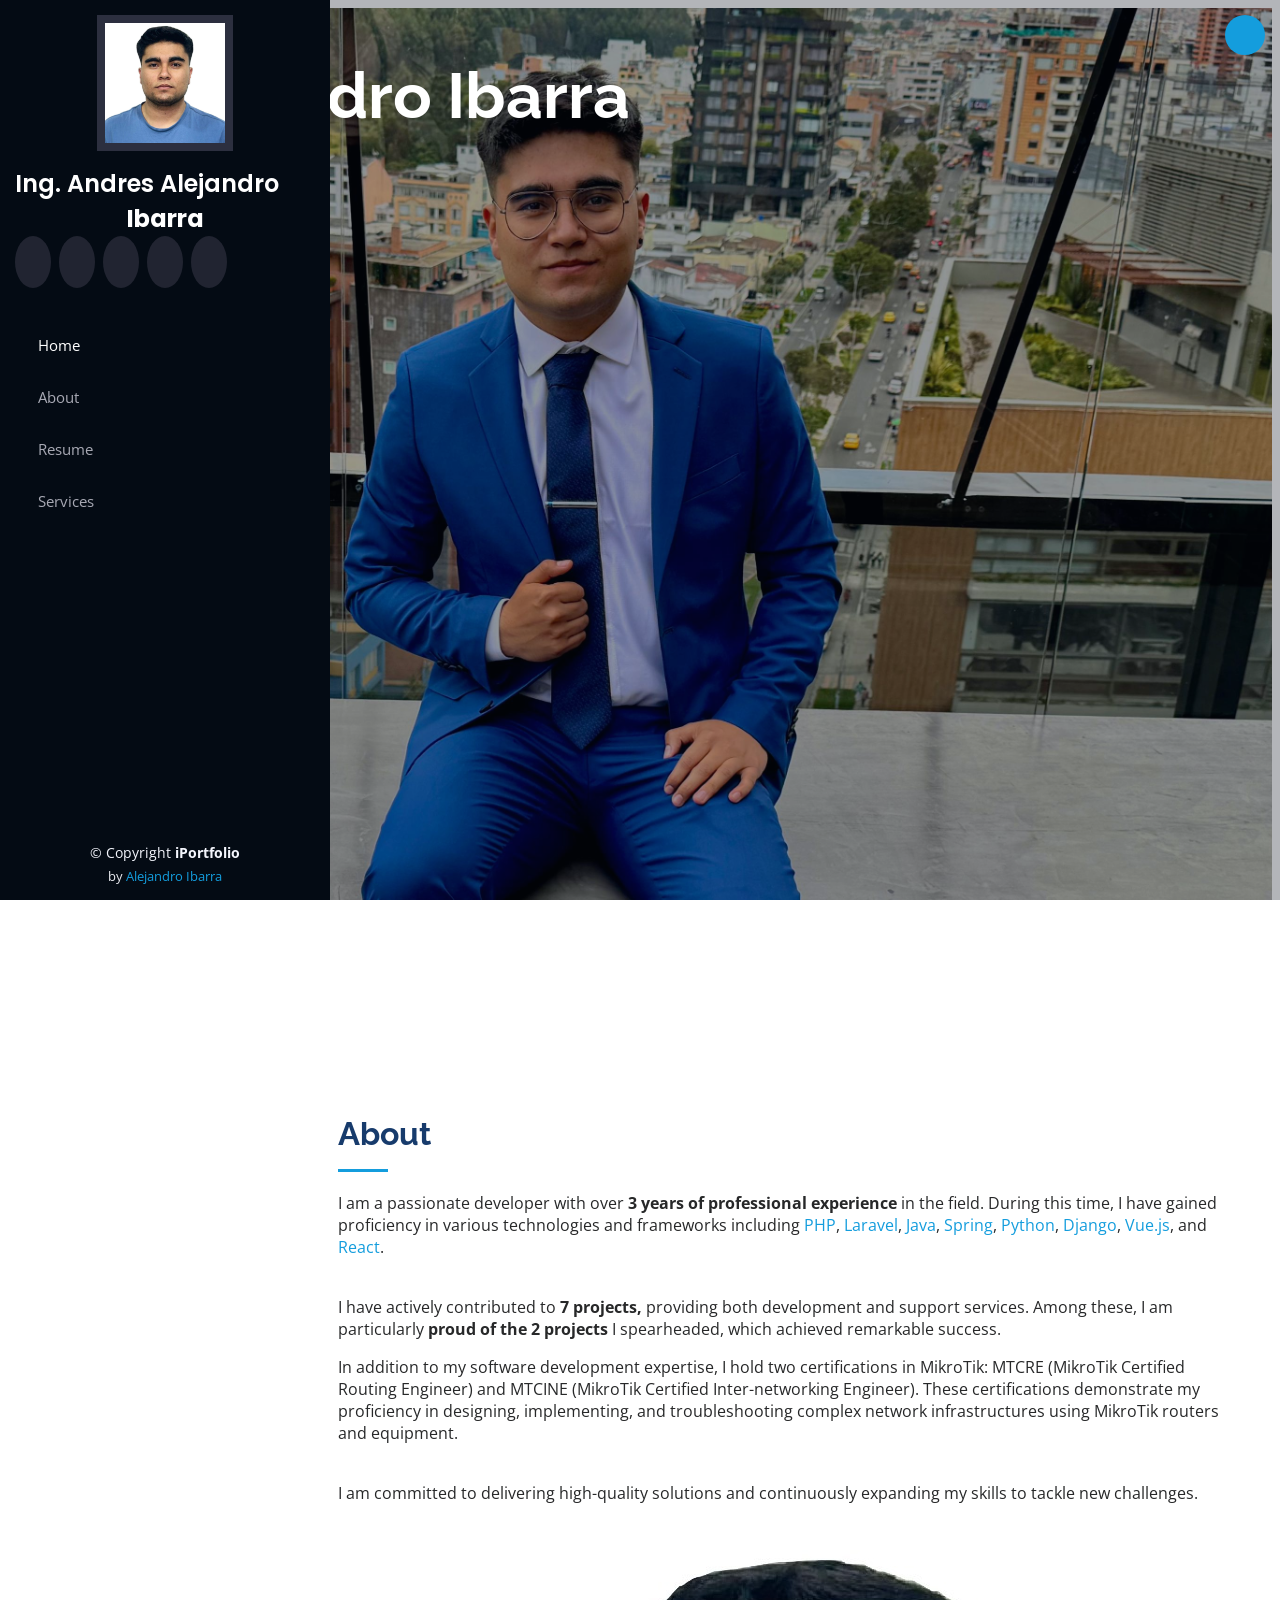
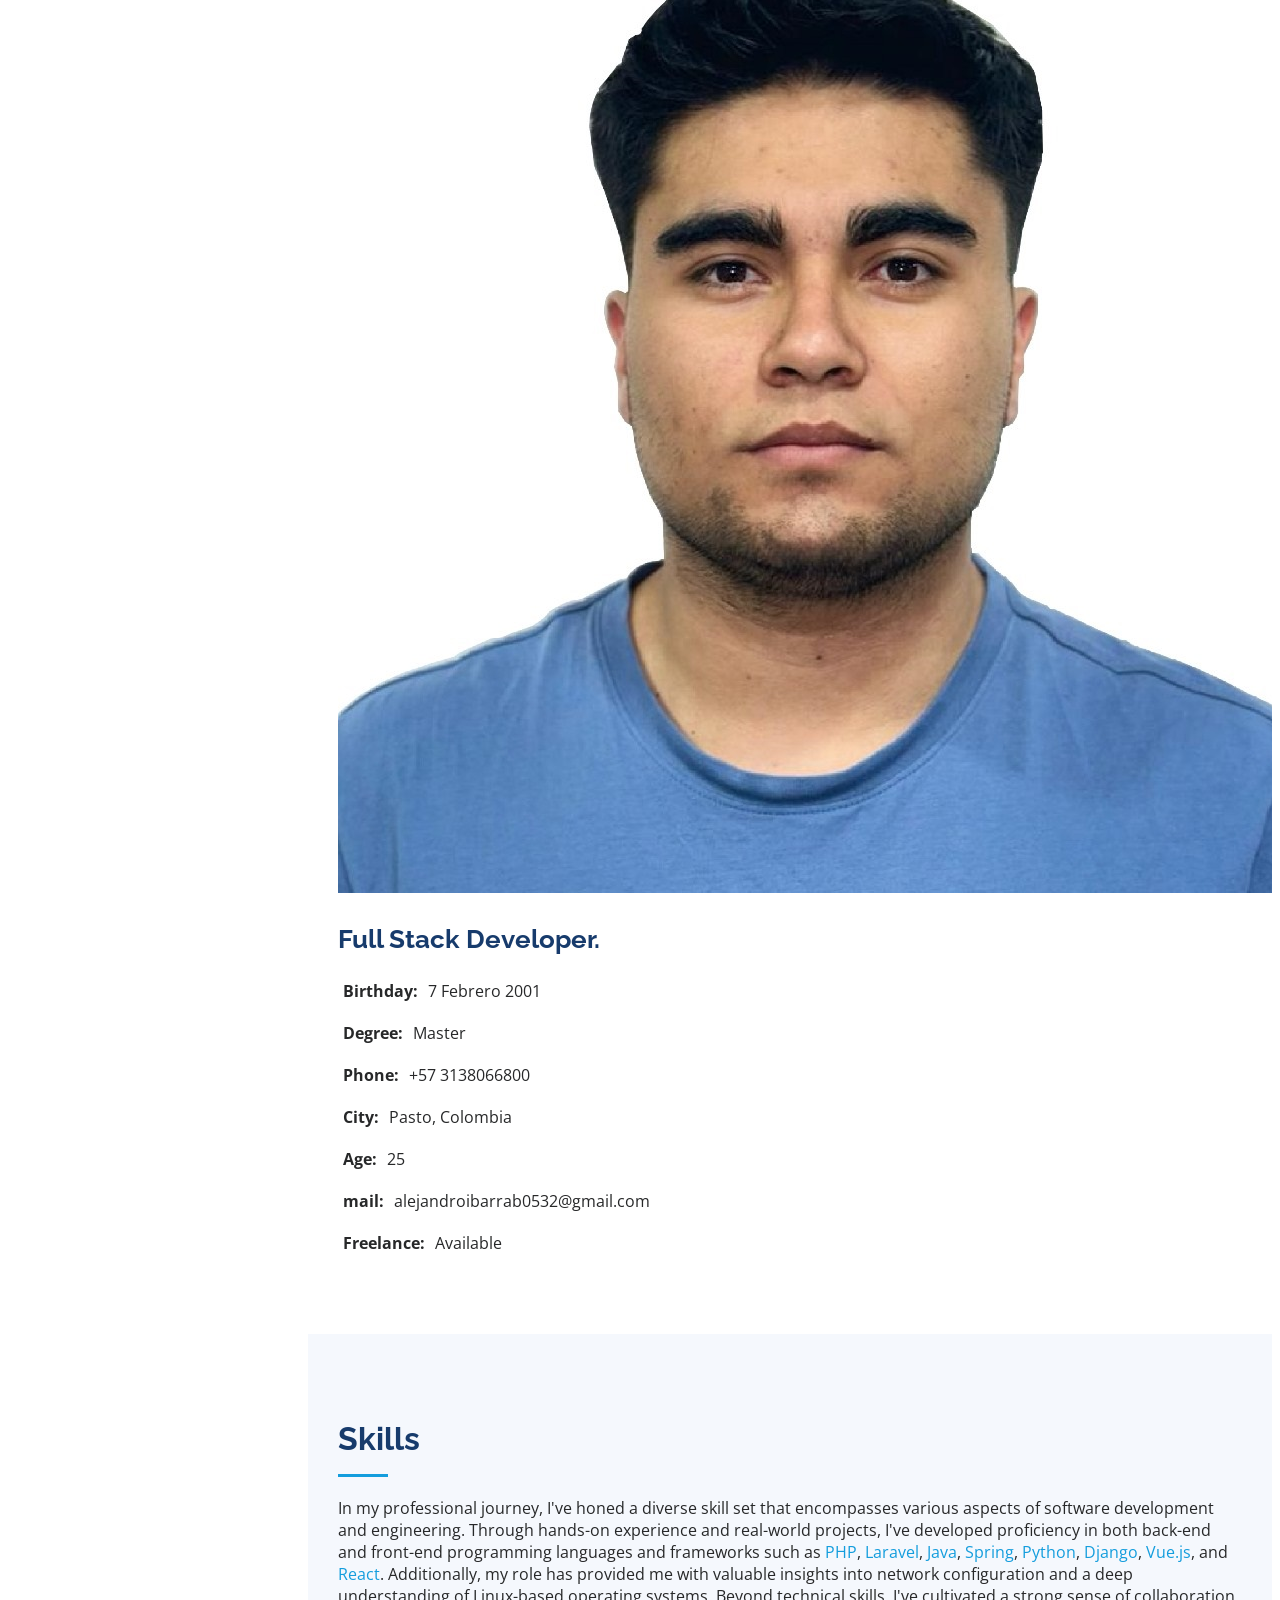
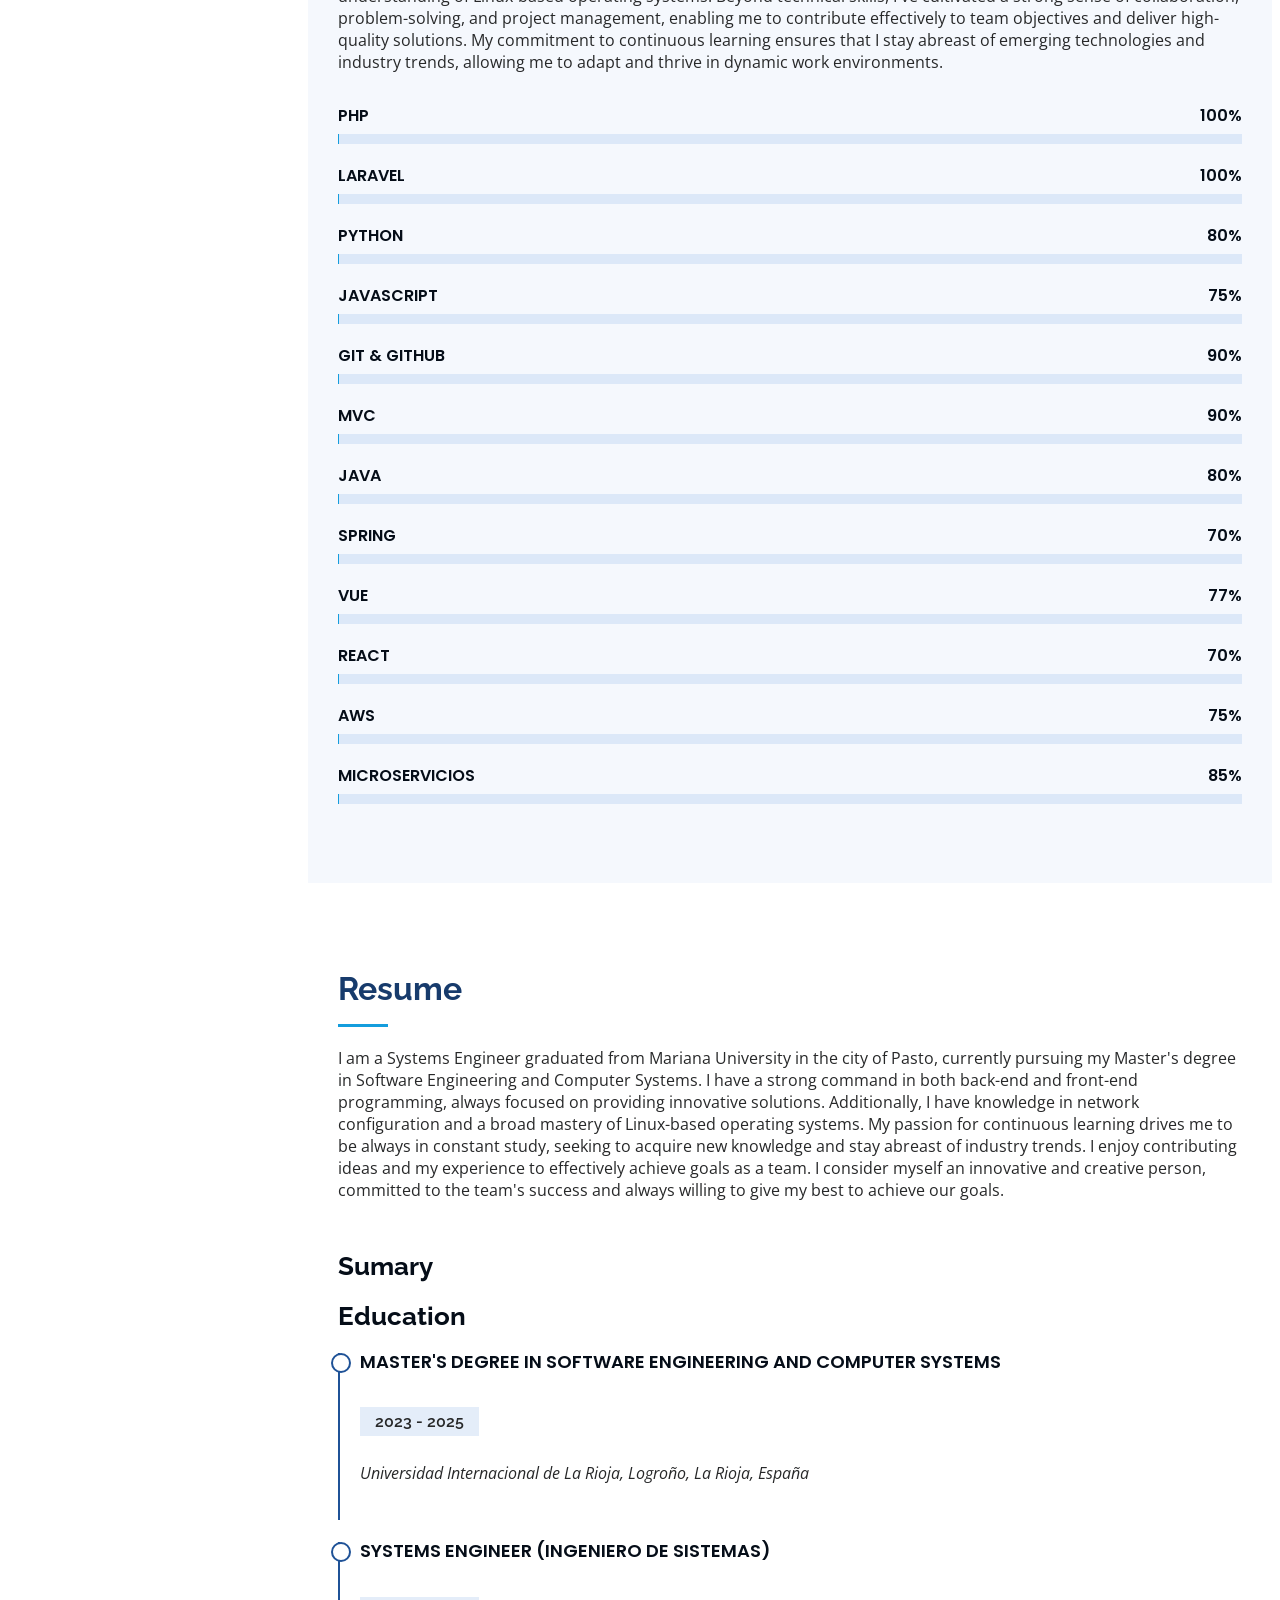
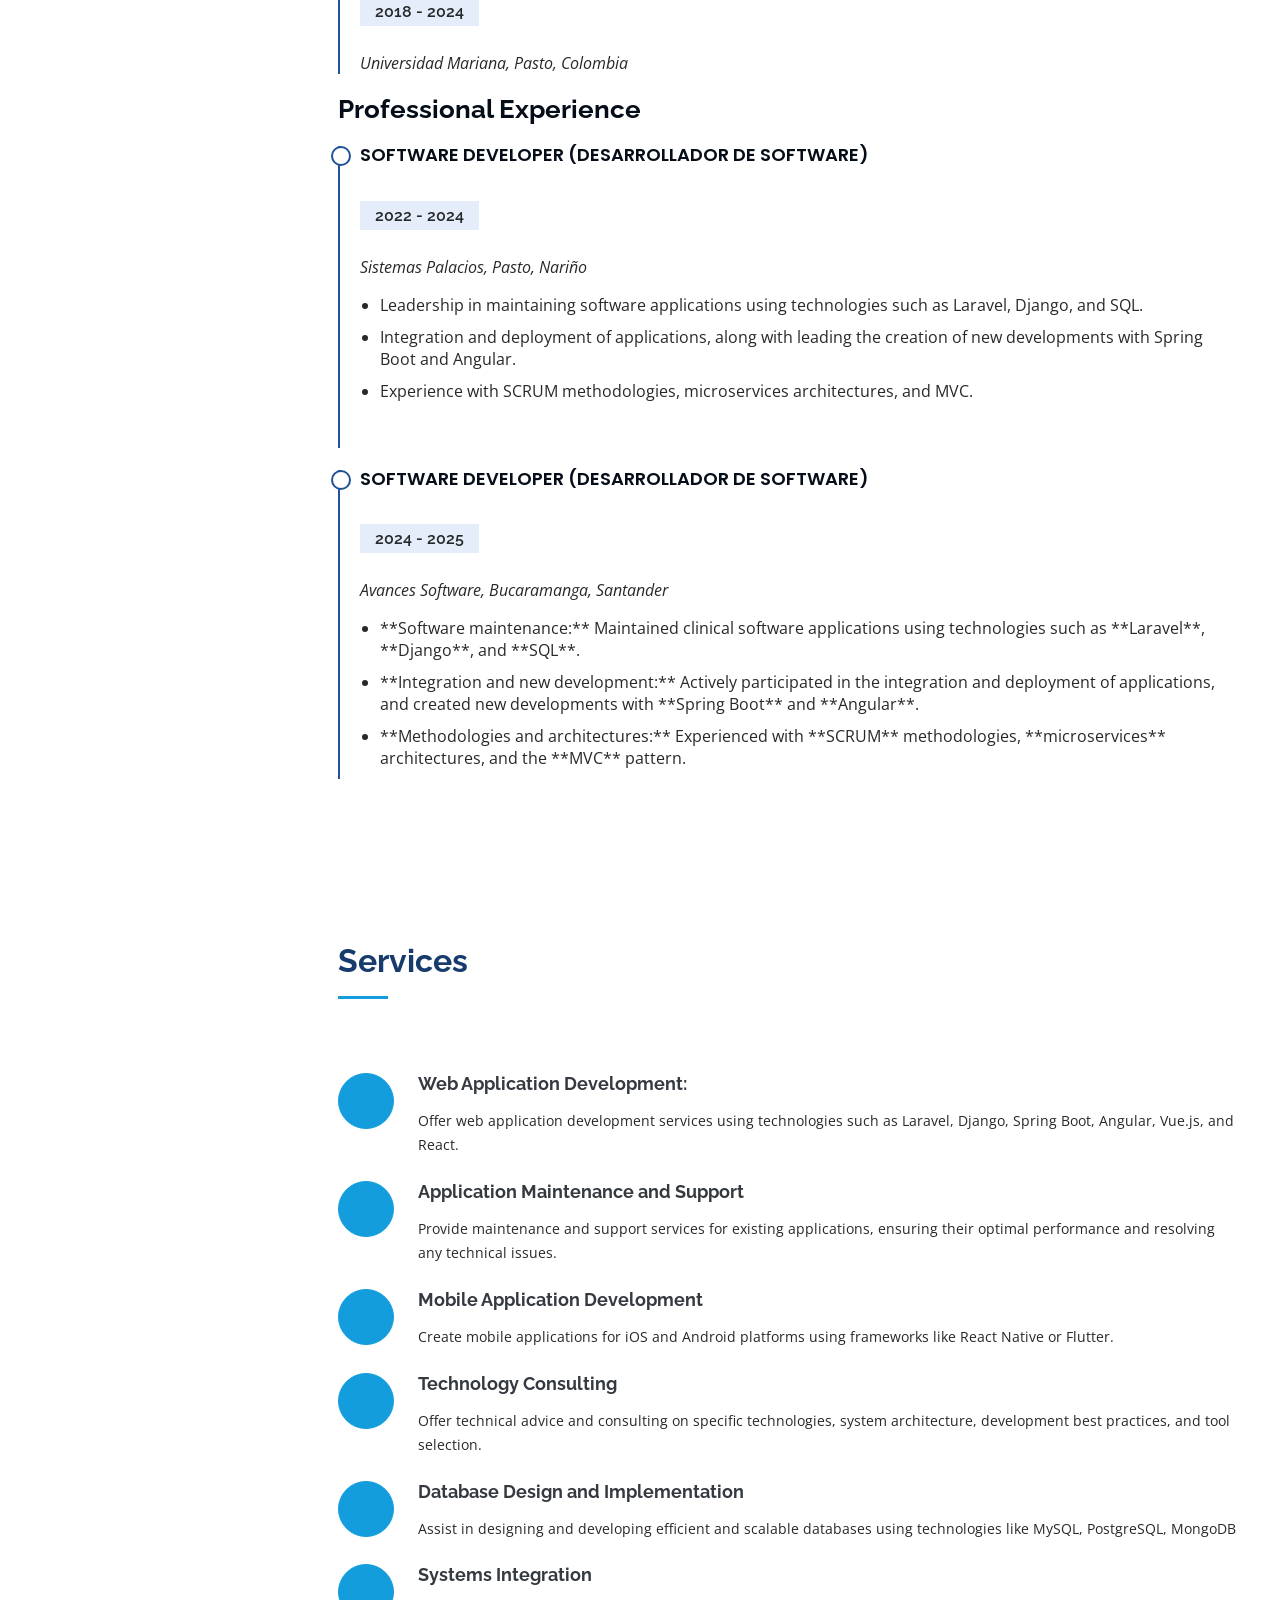
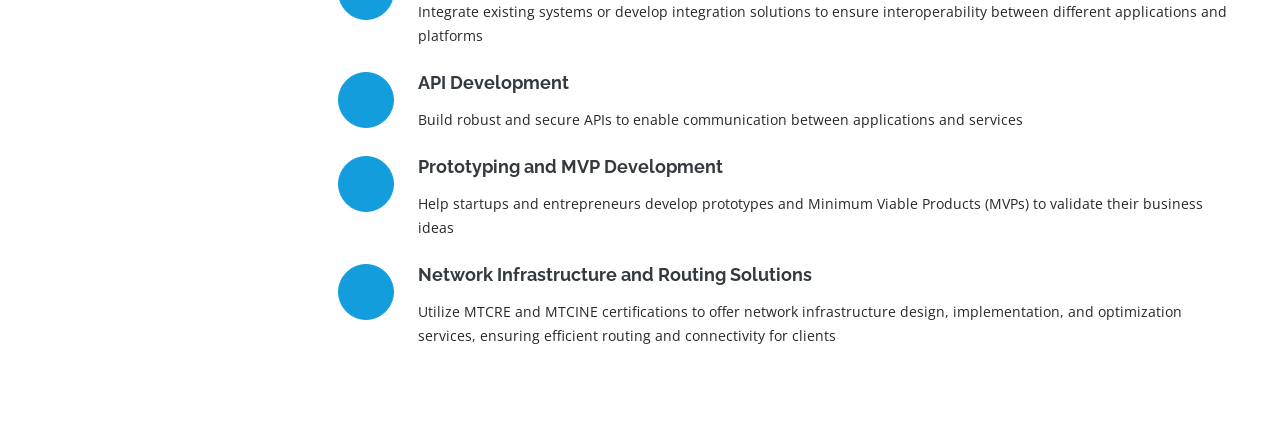
==== commit 6295bc7c: "Update index.html" ====
--- a/index.html
+++ b/index.html
@@ -265,7 +265,7 @@
             <h3 class="resume-title">Education</h3>
             <div class="resume-item">
               <h4>Master's degree in Software Engineering and Computer Systems</h4>
-              <h5>2023 - 2024 (in progress)</h5>
+              <h5>2023 - 2025</h5>
               <p><em>Universidad Internacional de La Rioja, Logroño, La Rioja, España</em></p>
 <!--
               <p>Qui deserunt veniam. Et sed aliquam labore tempore sed quisquam iusto autem sit. Ea vero voluptatum qui ut dignissimos deleniti nerada porti sand markend</p>
@@ -273,7 +273,7 @@
             </div>
             <div class="resume-item">
               <h4>Systems Engineer (Ingeniero de Sistemas)</h4>
-              <h5>2018 - 2023</h5>
+              <h5>2018 - 2024</h5>
               <p><em>Universidad Mariana, Pasto, Colombia</em></p>
 <!--
               <p>Quia nobis sequi est occaecati aut. Repudiandae et iusto quae reiciendis et quis Eius vel ratione eius unde vitae rerum voluptates asperiores voluptatem Earum molestiae consequatur neque etlon sader mart dila</p>
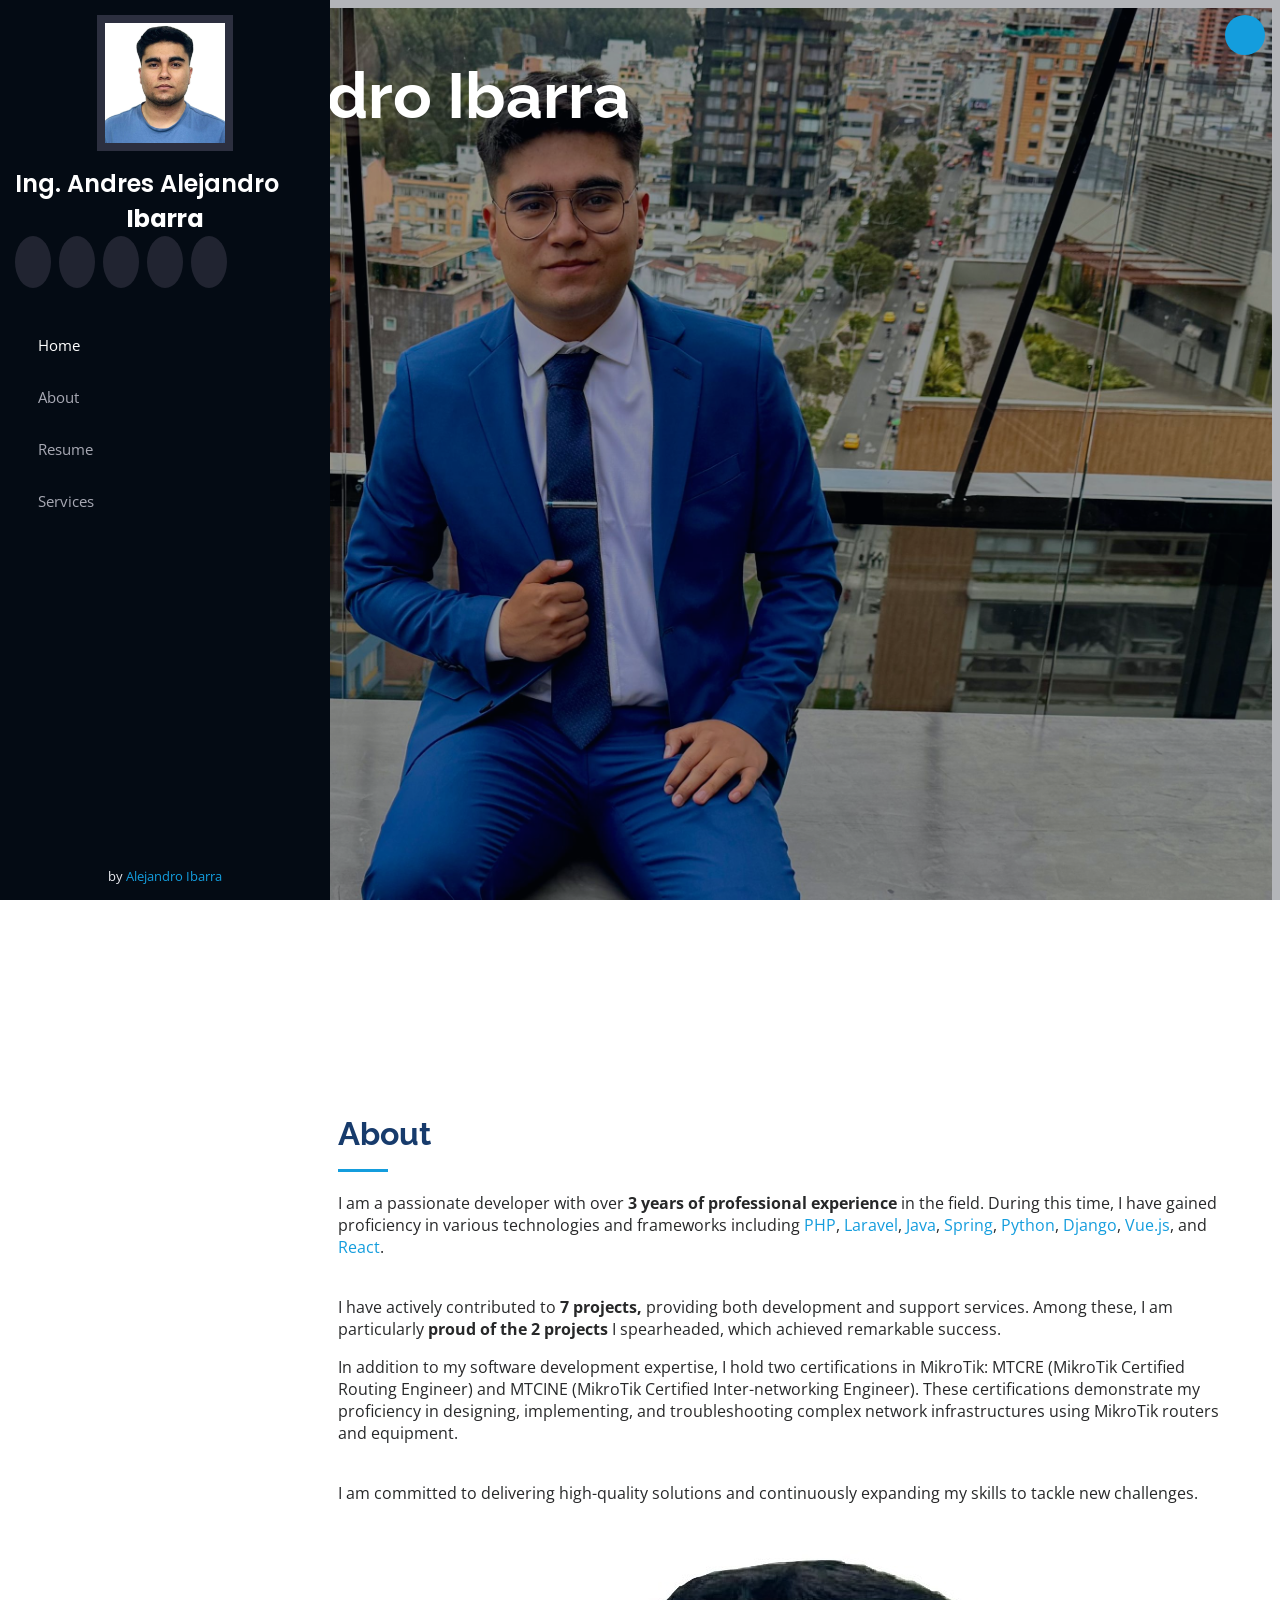
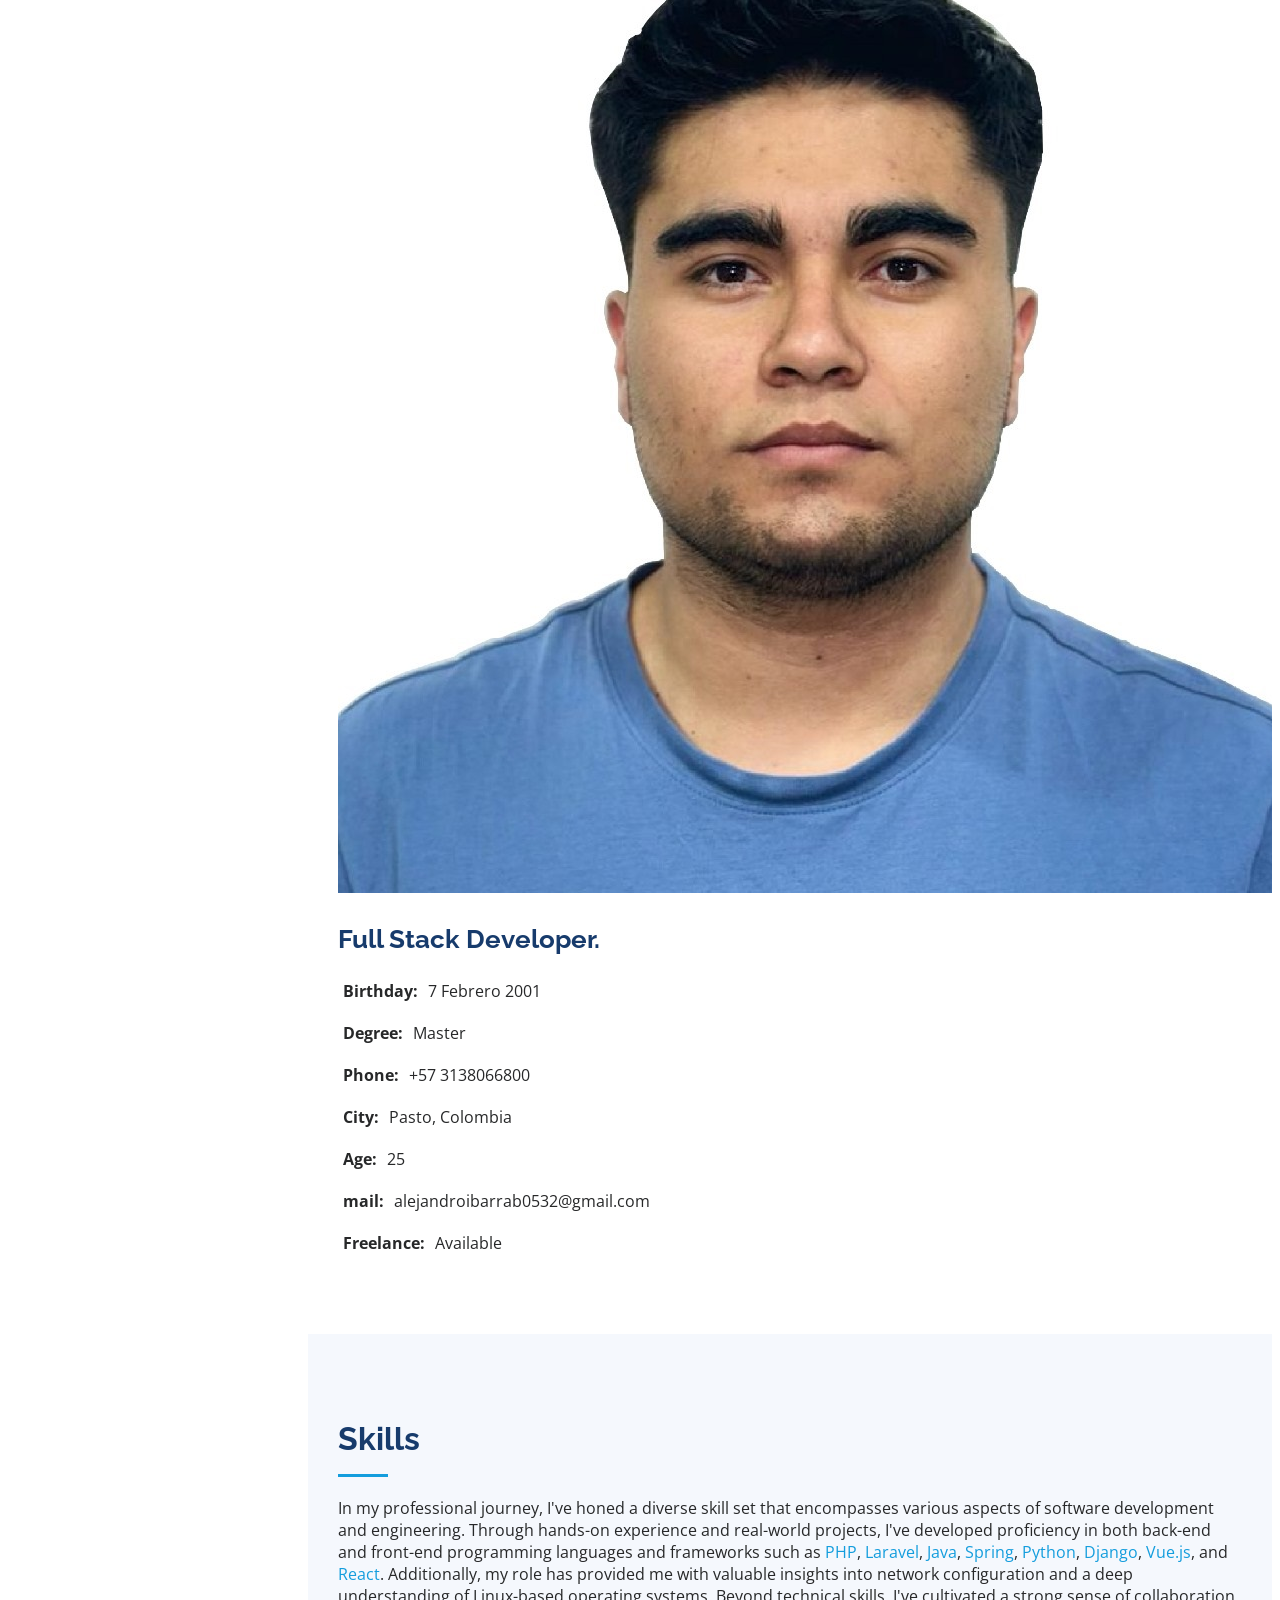
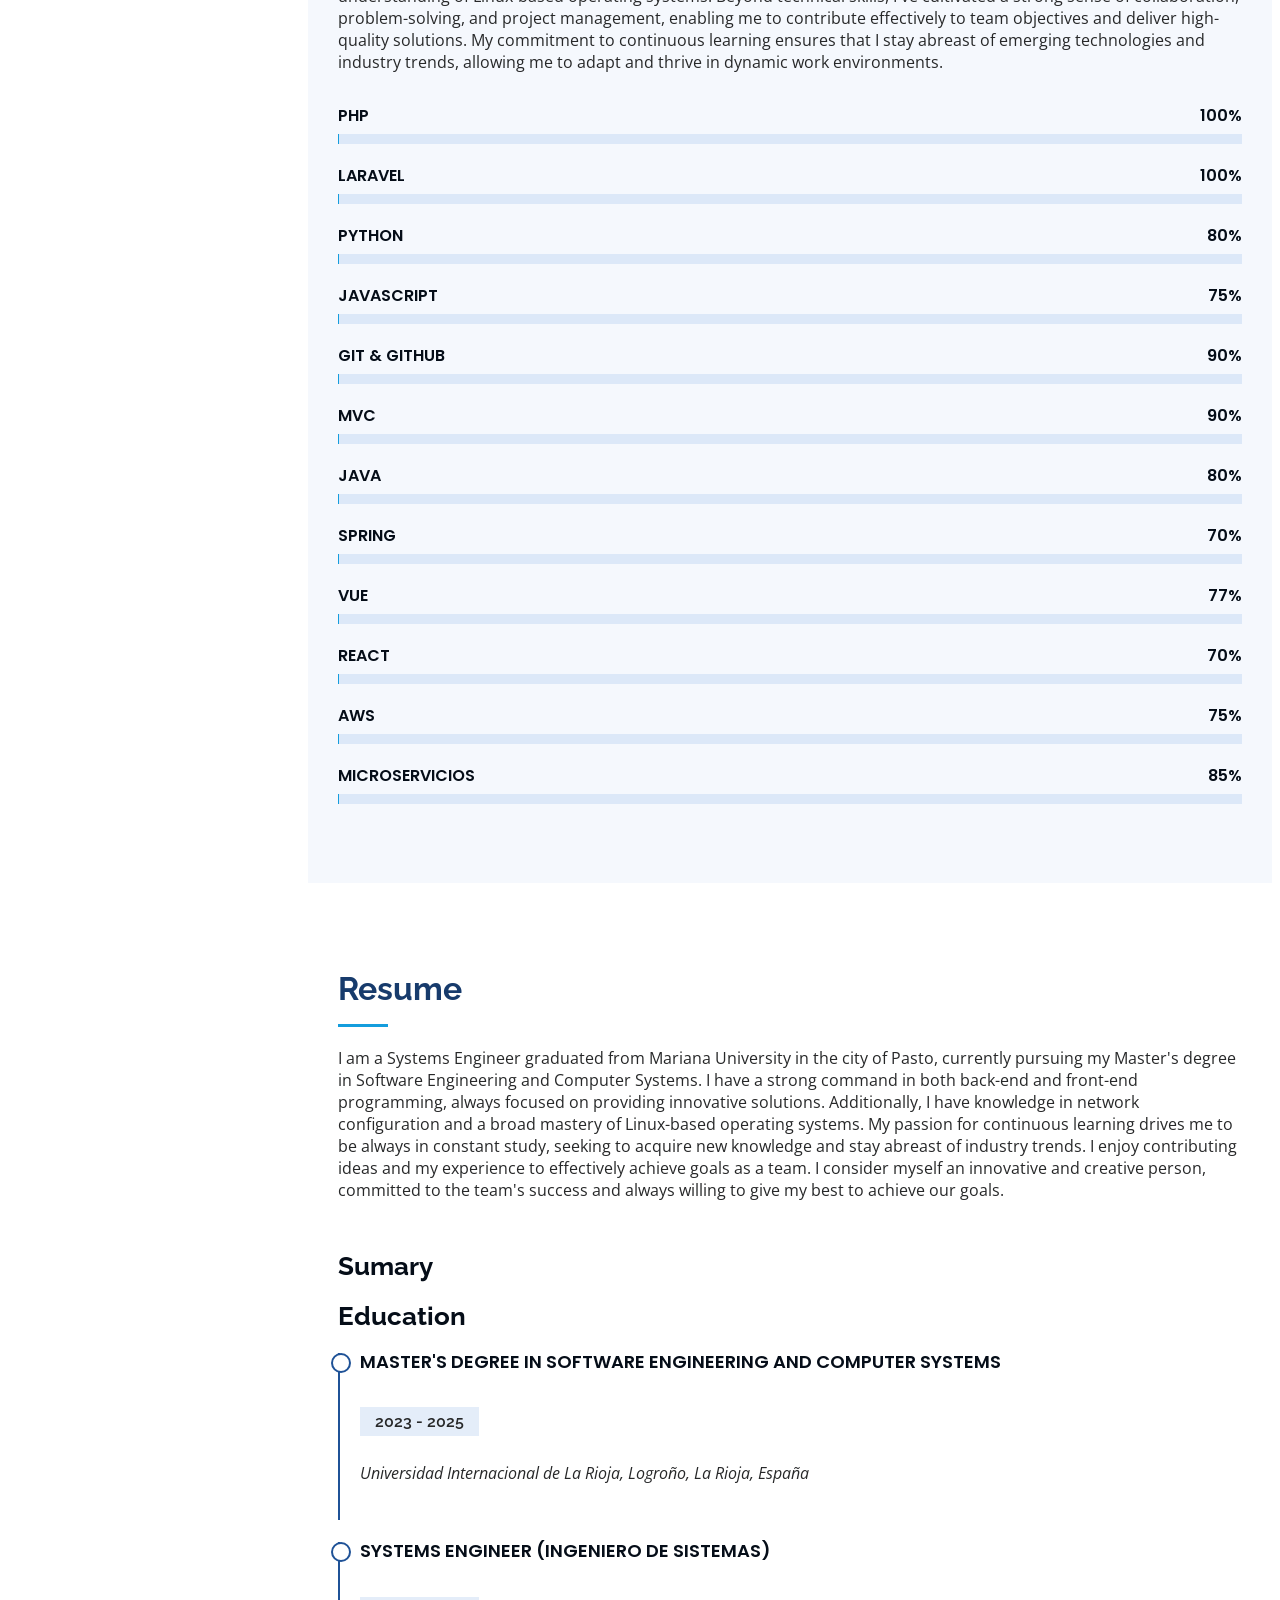
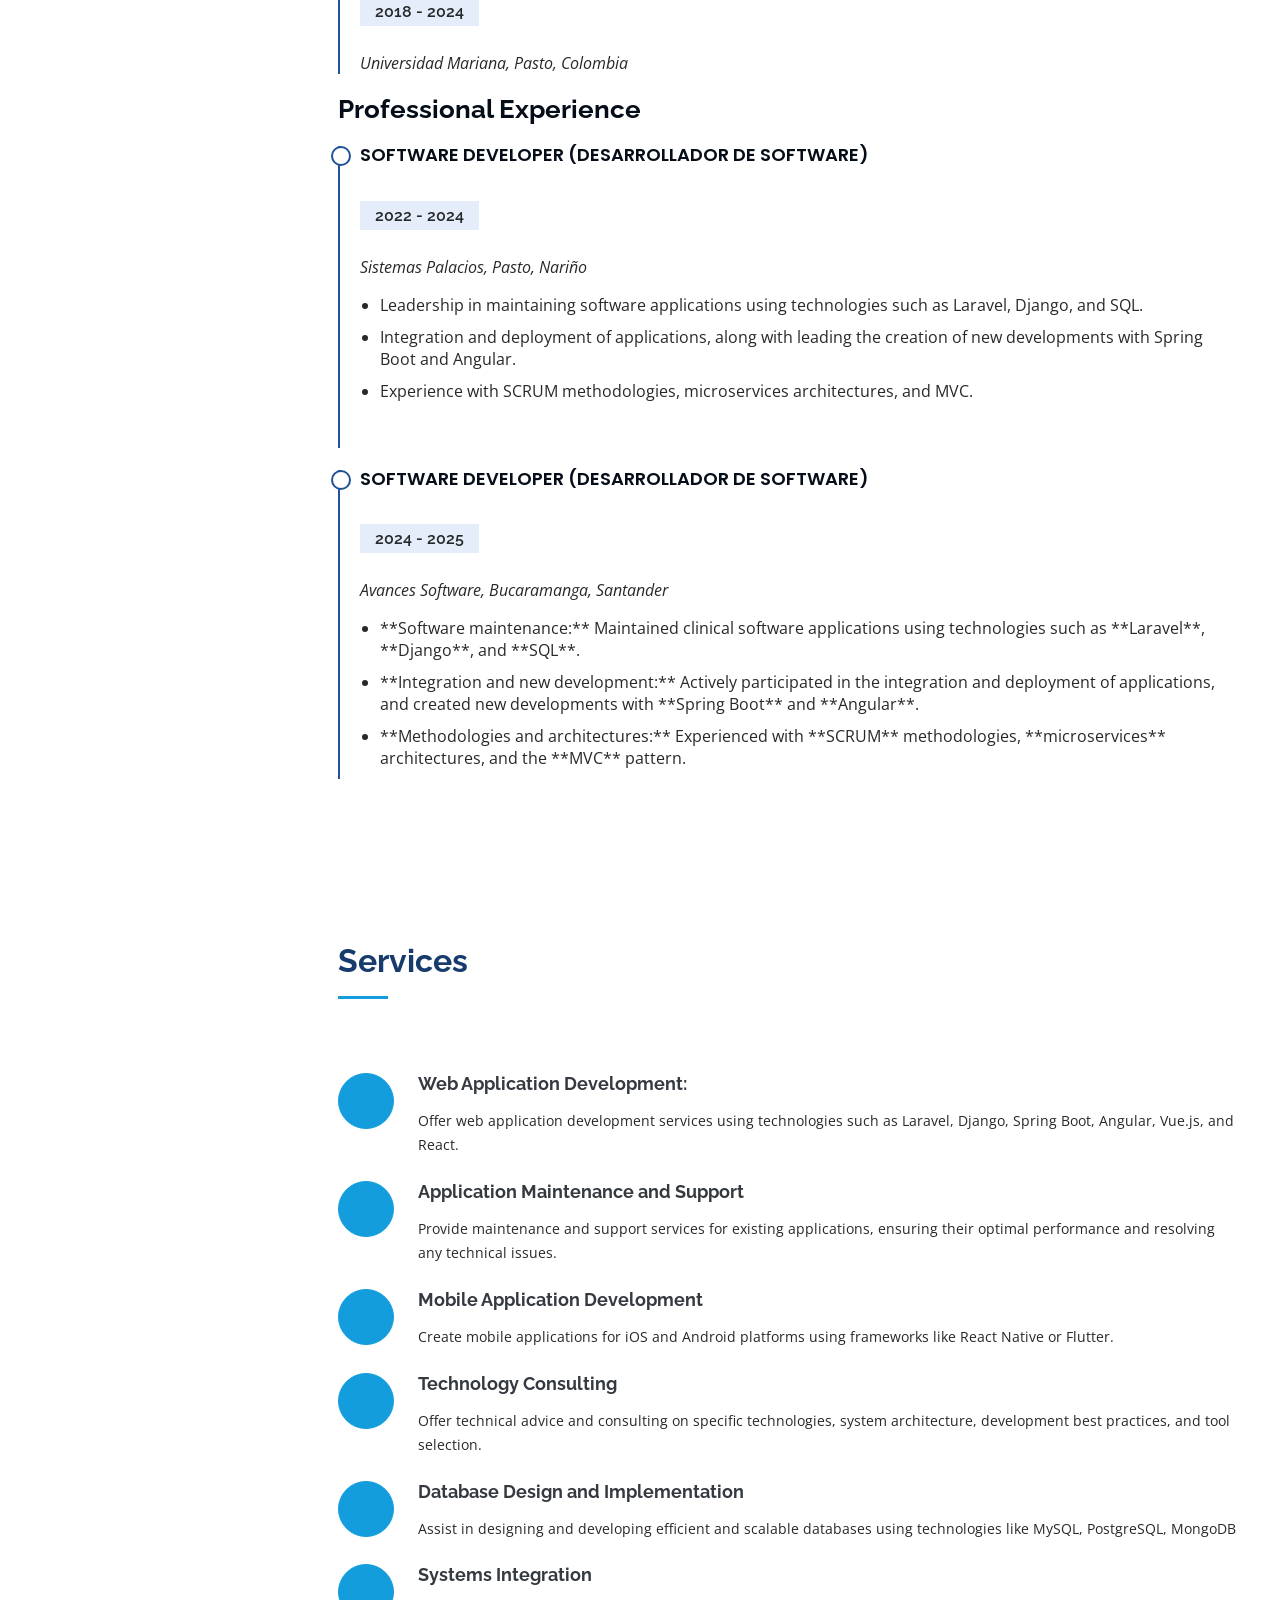
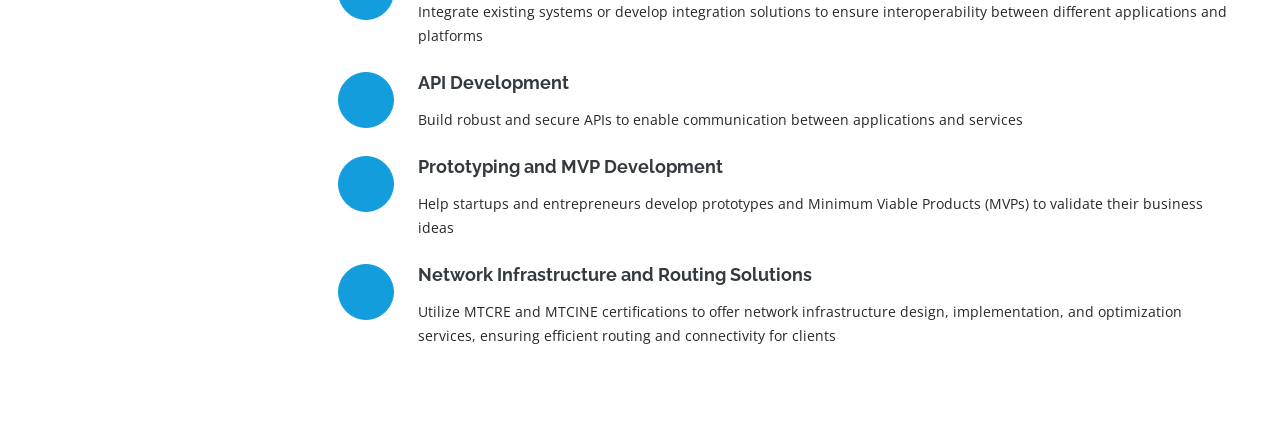
==== commit 58ec9bcb: "Update index.html" ====
--- a/index.html
+++ b/index.html
@@ -388,9 +388,9 @@
   <!-- ======= Footer ======= -->
   <footer id="footer">
     <div class="container">
-      <div class="copyright">
+<!--       <div class="copyright">
         &copy; Copyright <strong><span>iPortfolio</span></strong>
-      </div>
+      </div> -->
       <div class="credits">
         <!-- All the links in the footer should remain intact. -->
         <!-- You can delete the links only if you purchased the pro version. -->
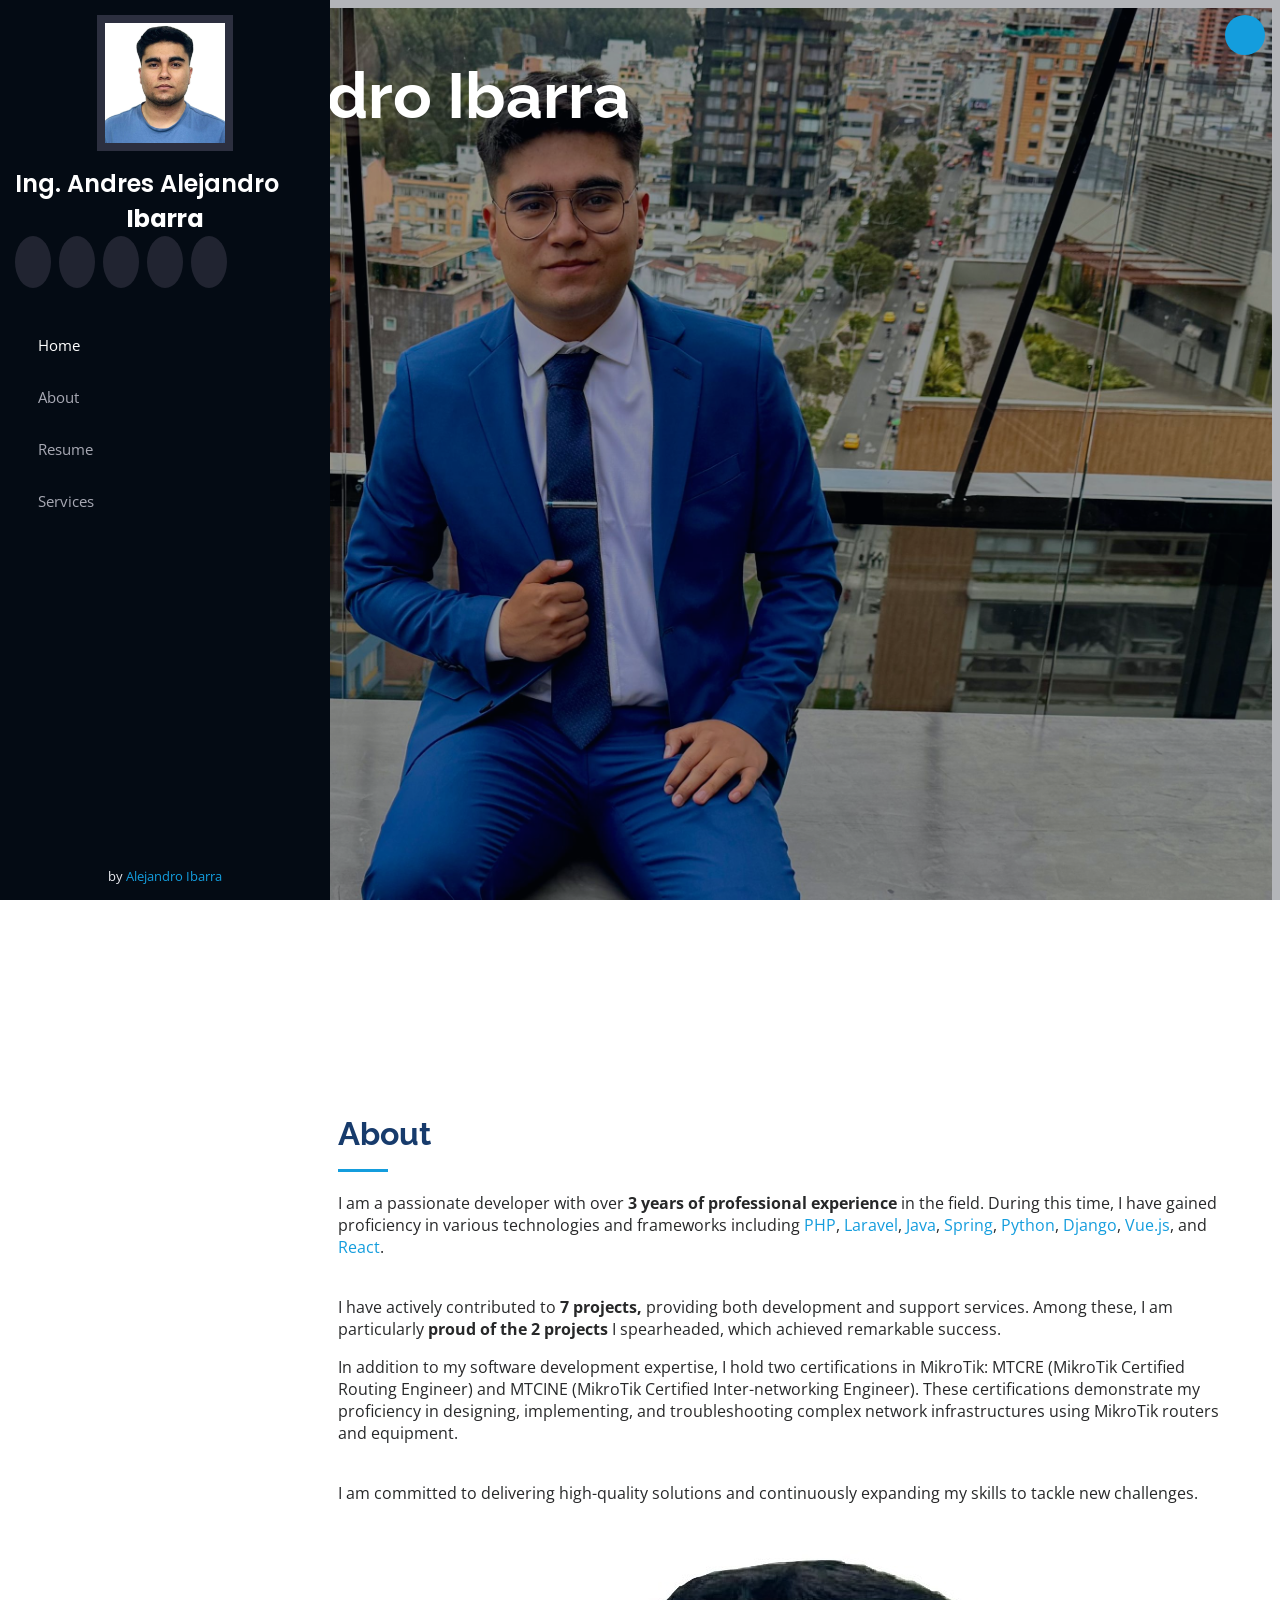
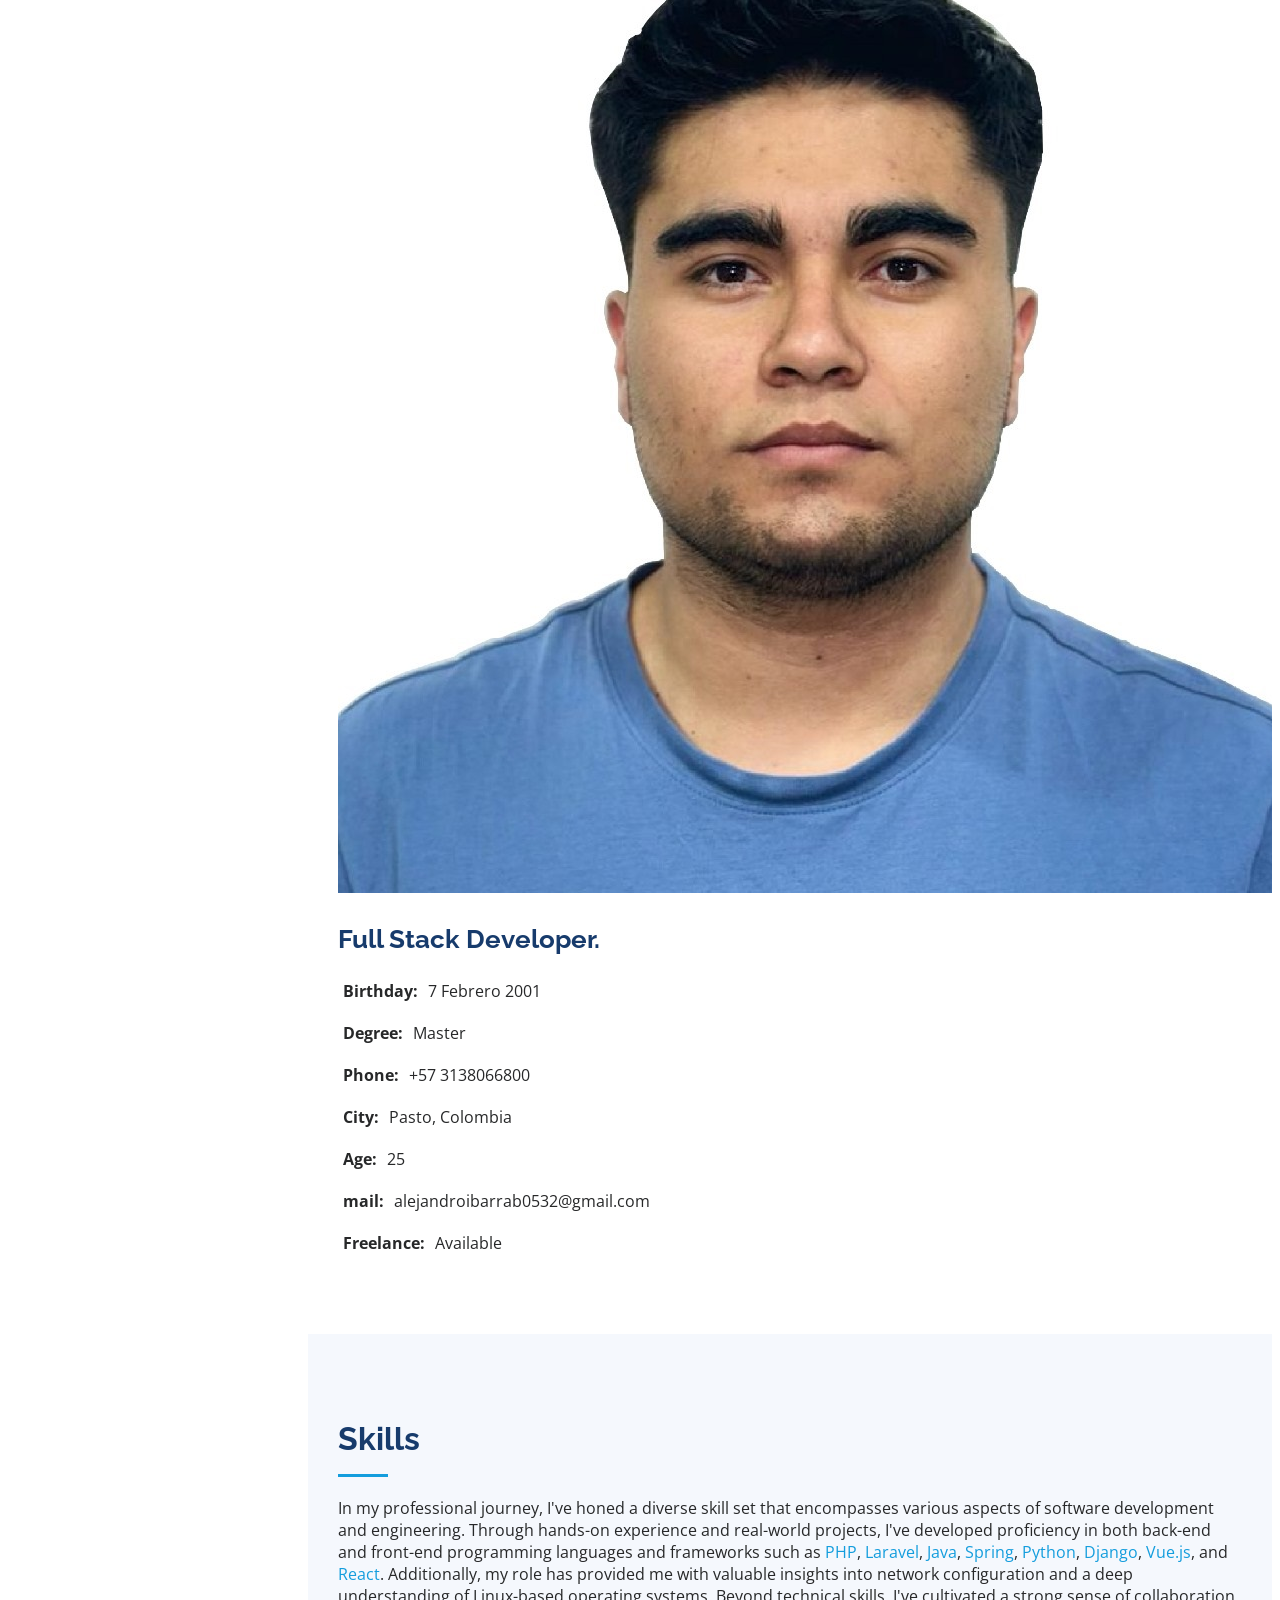
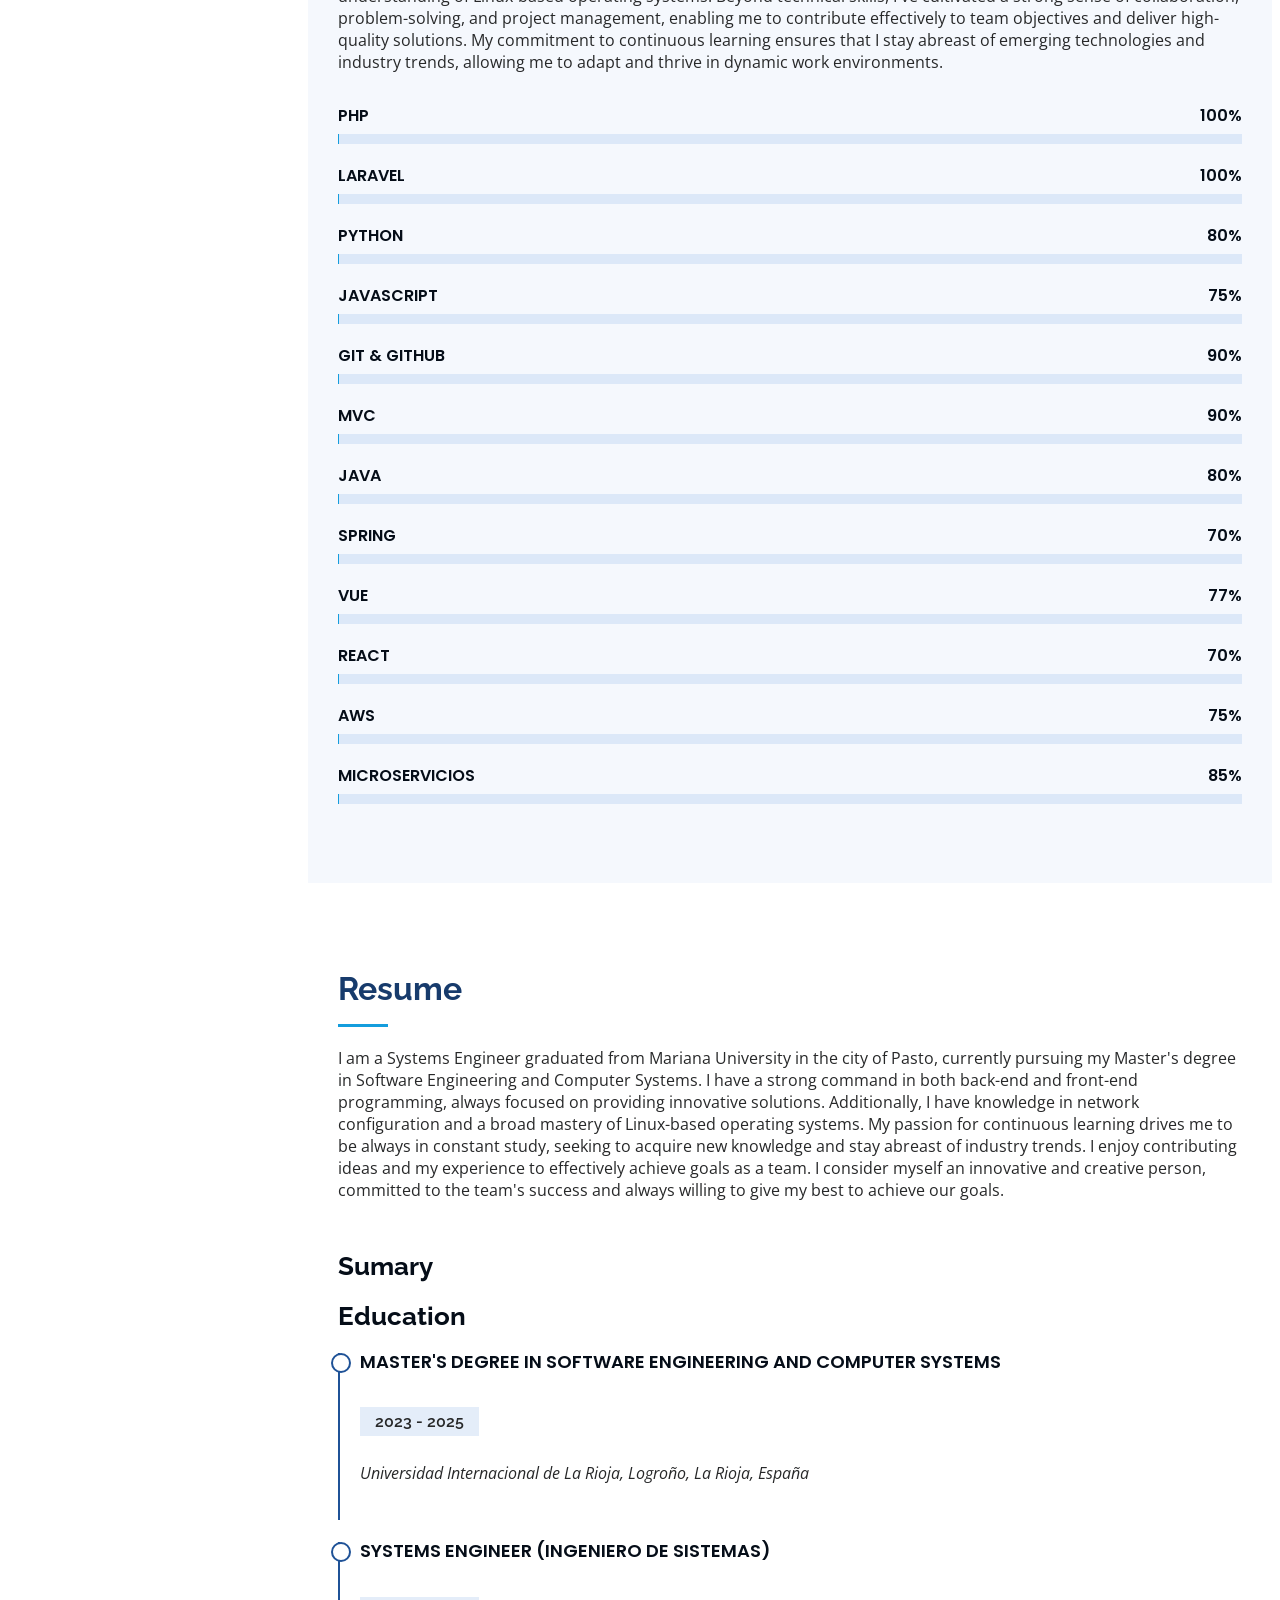
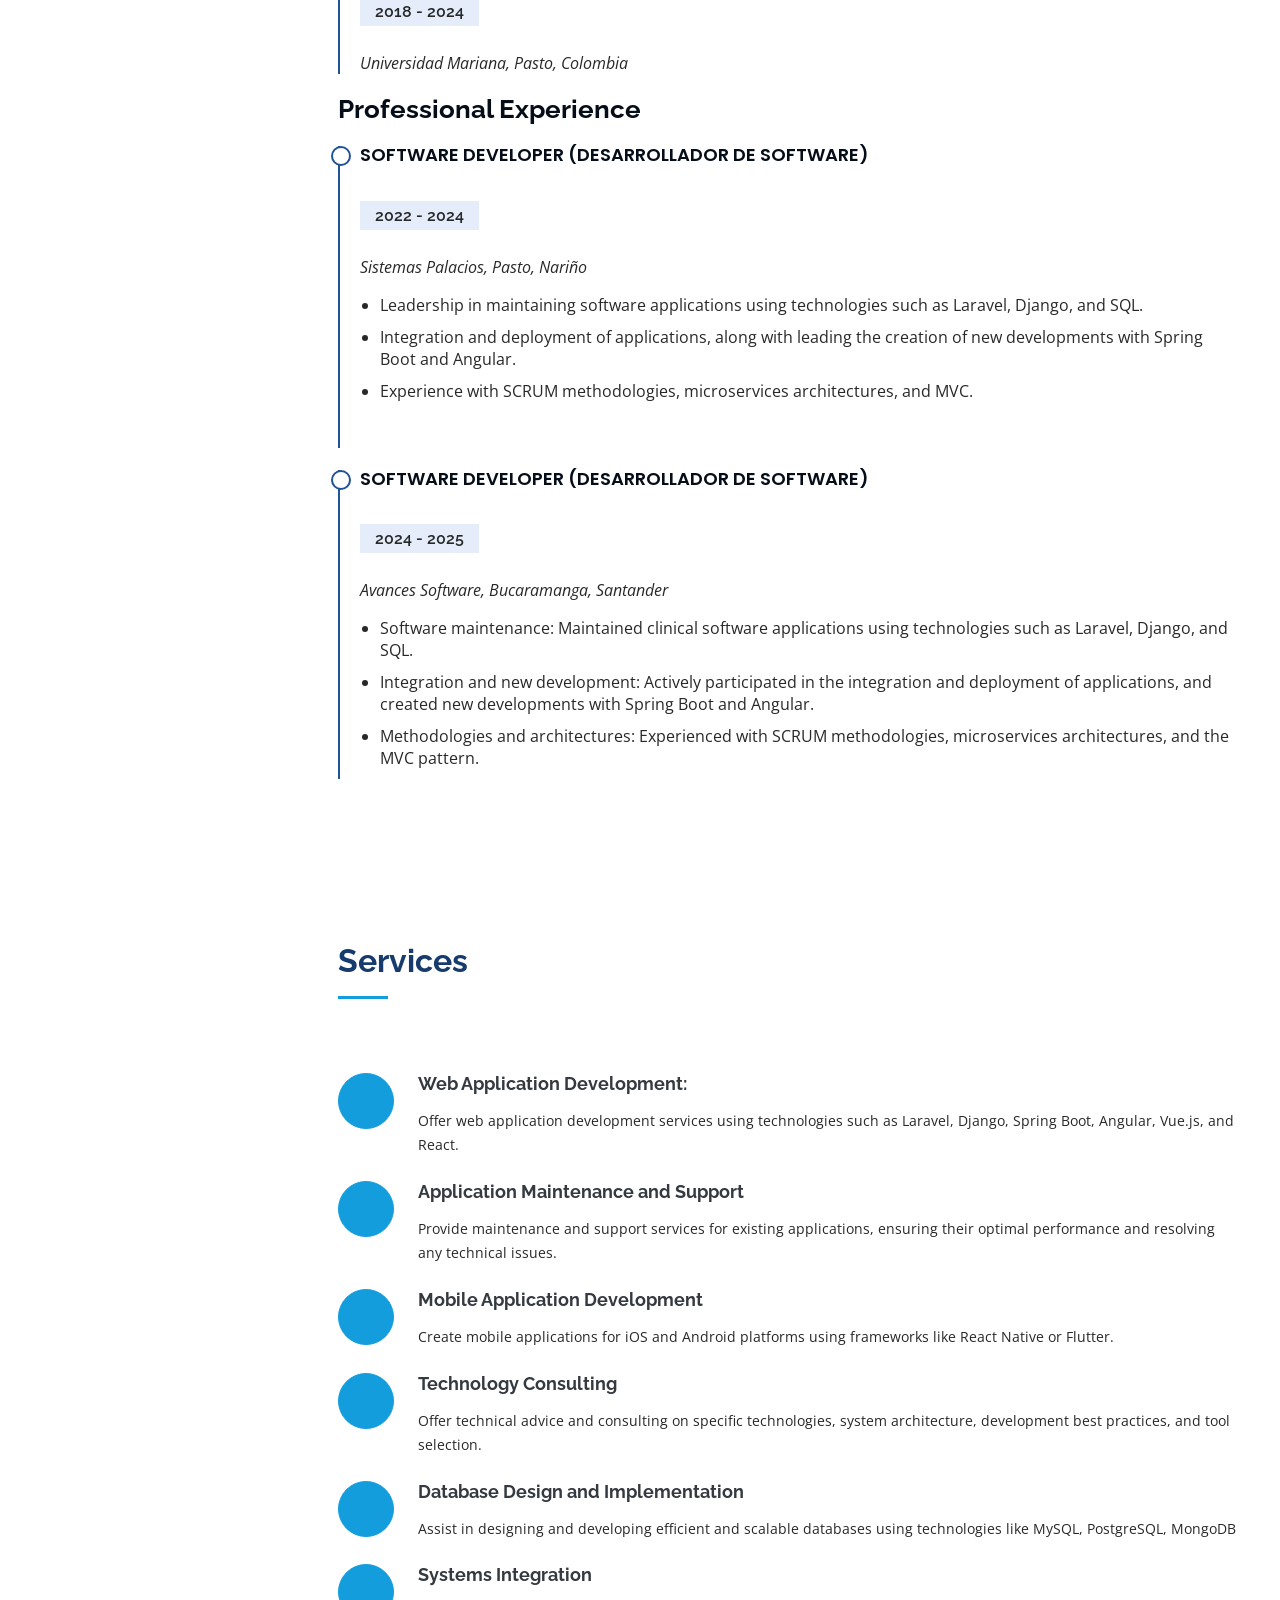
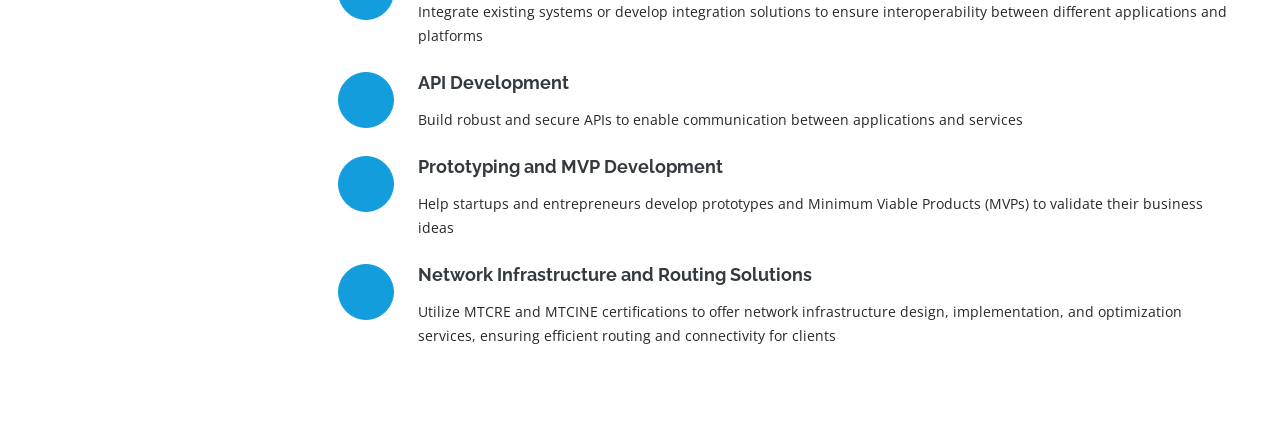
==== commit 04a3394b: "Update index.html" ====
--- a/index.html
+++ b/index.html
@@ -298,9 +298,9 @@
               <h5>2024 - 2025</h5>
               <p><em>Avances Software, Bucaramanga, Santander </em></p>
               <ul>
-                <li>**Software maintenance:** Maintained clinical software applications using technologies such as **Laravel**, **Django**, and **SQL**.</li>
-                <li>**Integration and new development:** Actively participated in the integration and deployment of applications, and created new developments with **Spring Boot** and **Angular**.</li>
-                <li>**Methodologies and architectures:** Experienced with **SCRUM** methodologies, **microservices** architectures, and the **MVC** pattern.</li>
+                <li>Software maintenance: Maintained clinical software applications using technologies such as Laravel, Django, and SQL.</li>
+                <li>Integration and new development: Actively participated in the integration and deployment of applications, and created new developments with Spring Boot and Angular.</li>
+                <li>Methodologies and architectures: Experienced with SCRUM methodologies, microservices architectures, and the MVC pattern.</li>
               </ul>
 
             </div>
